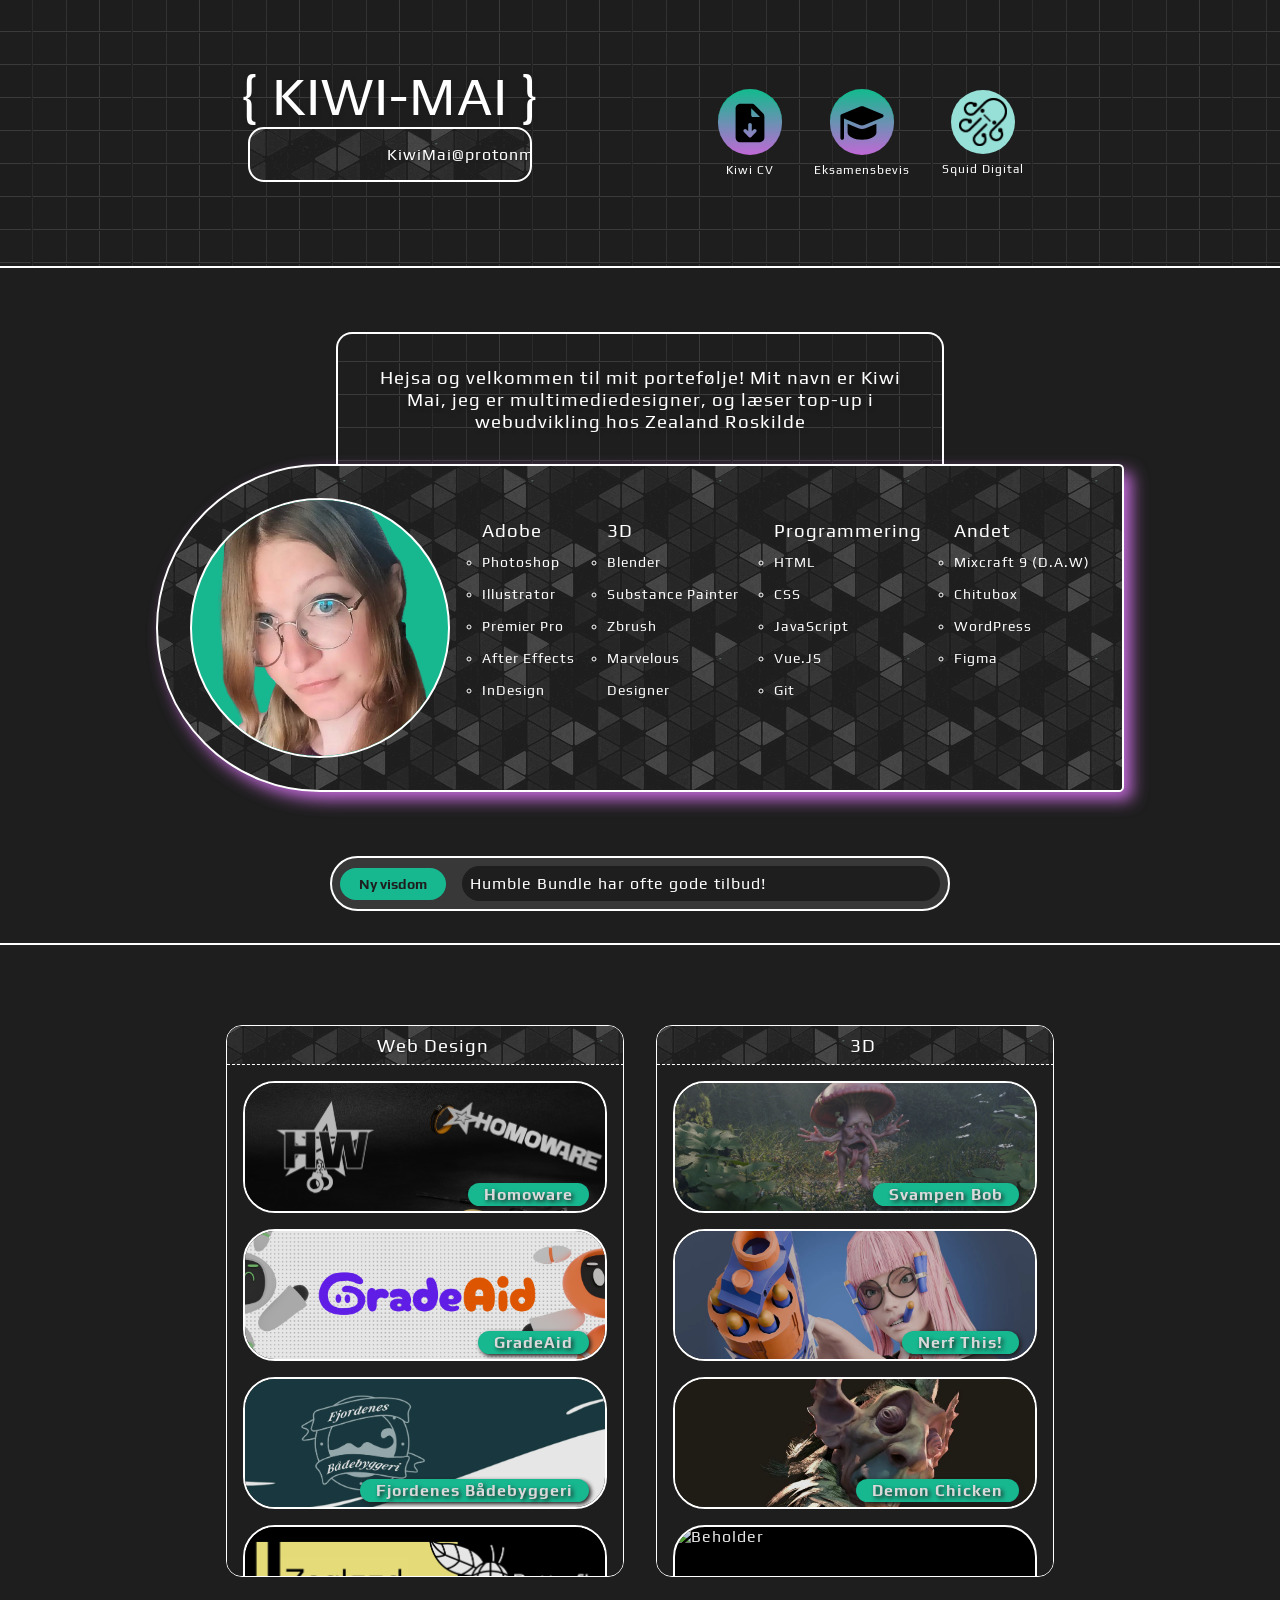
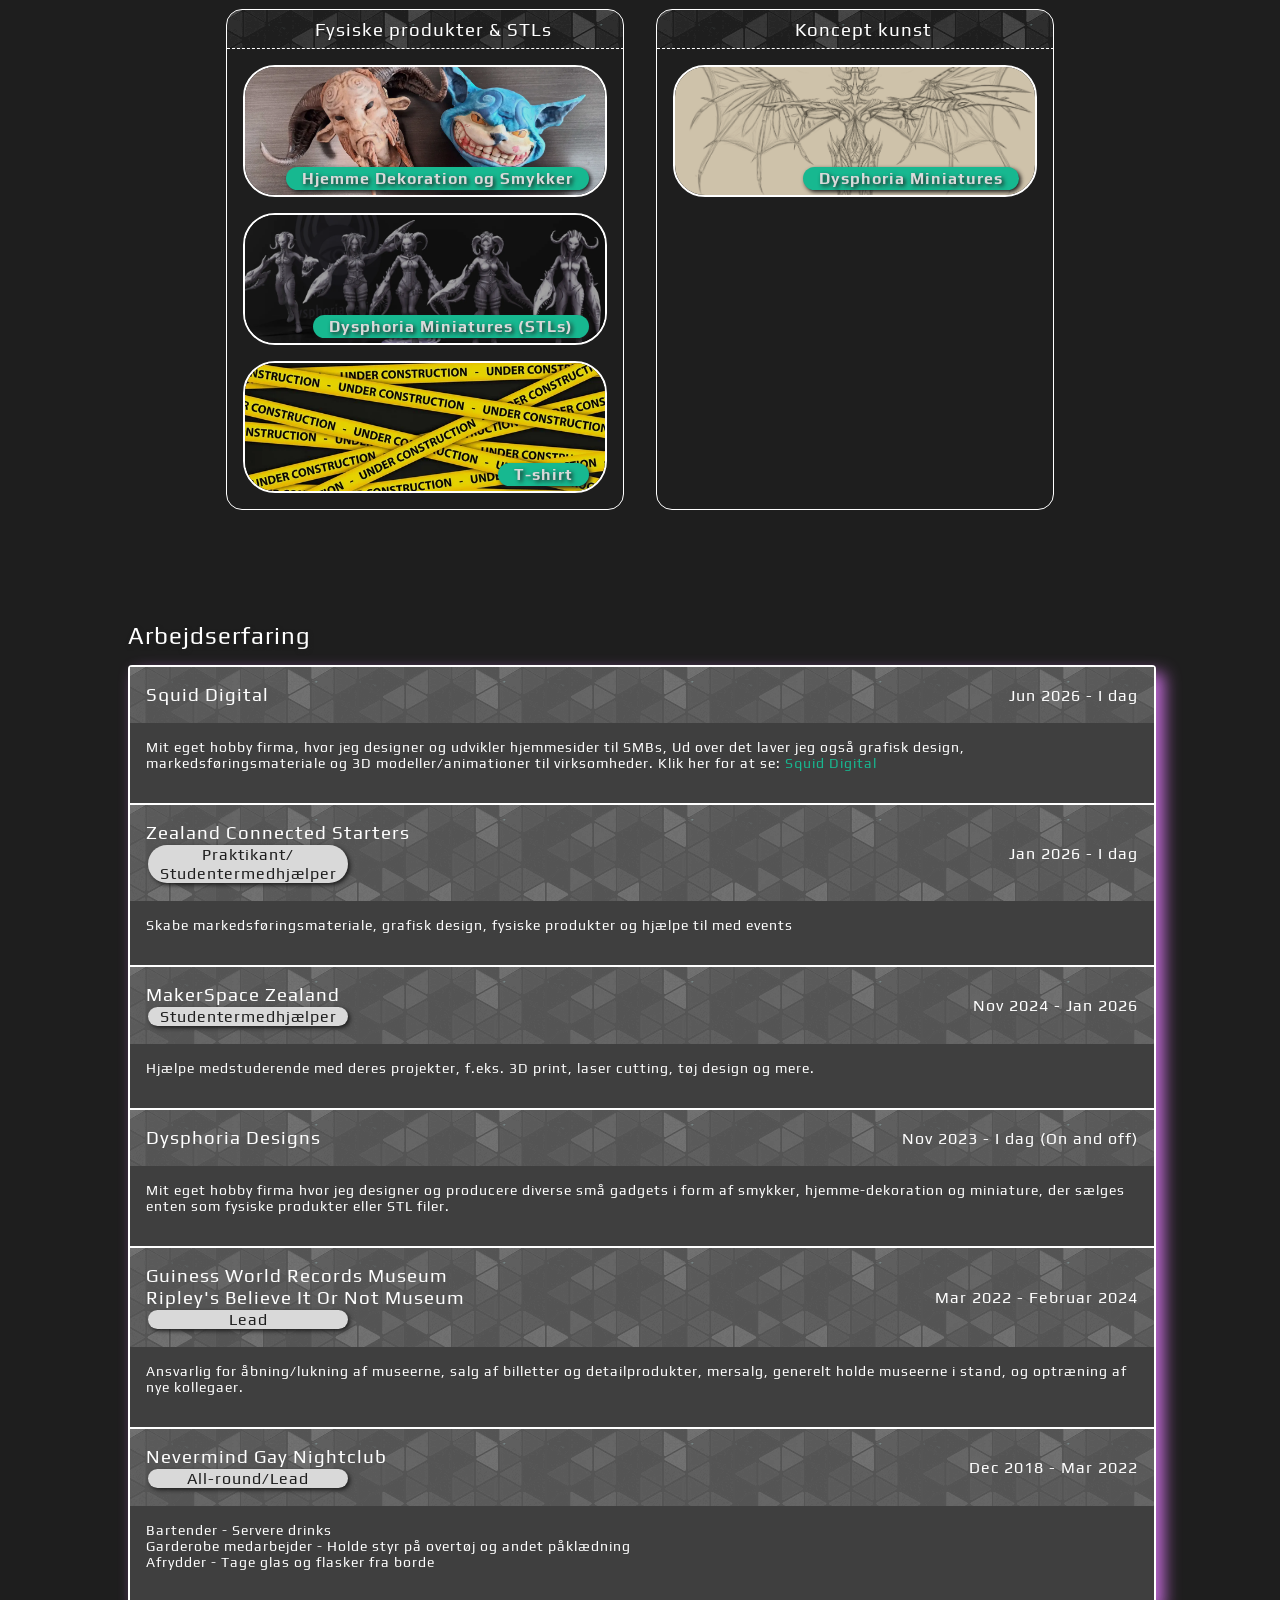
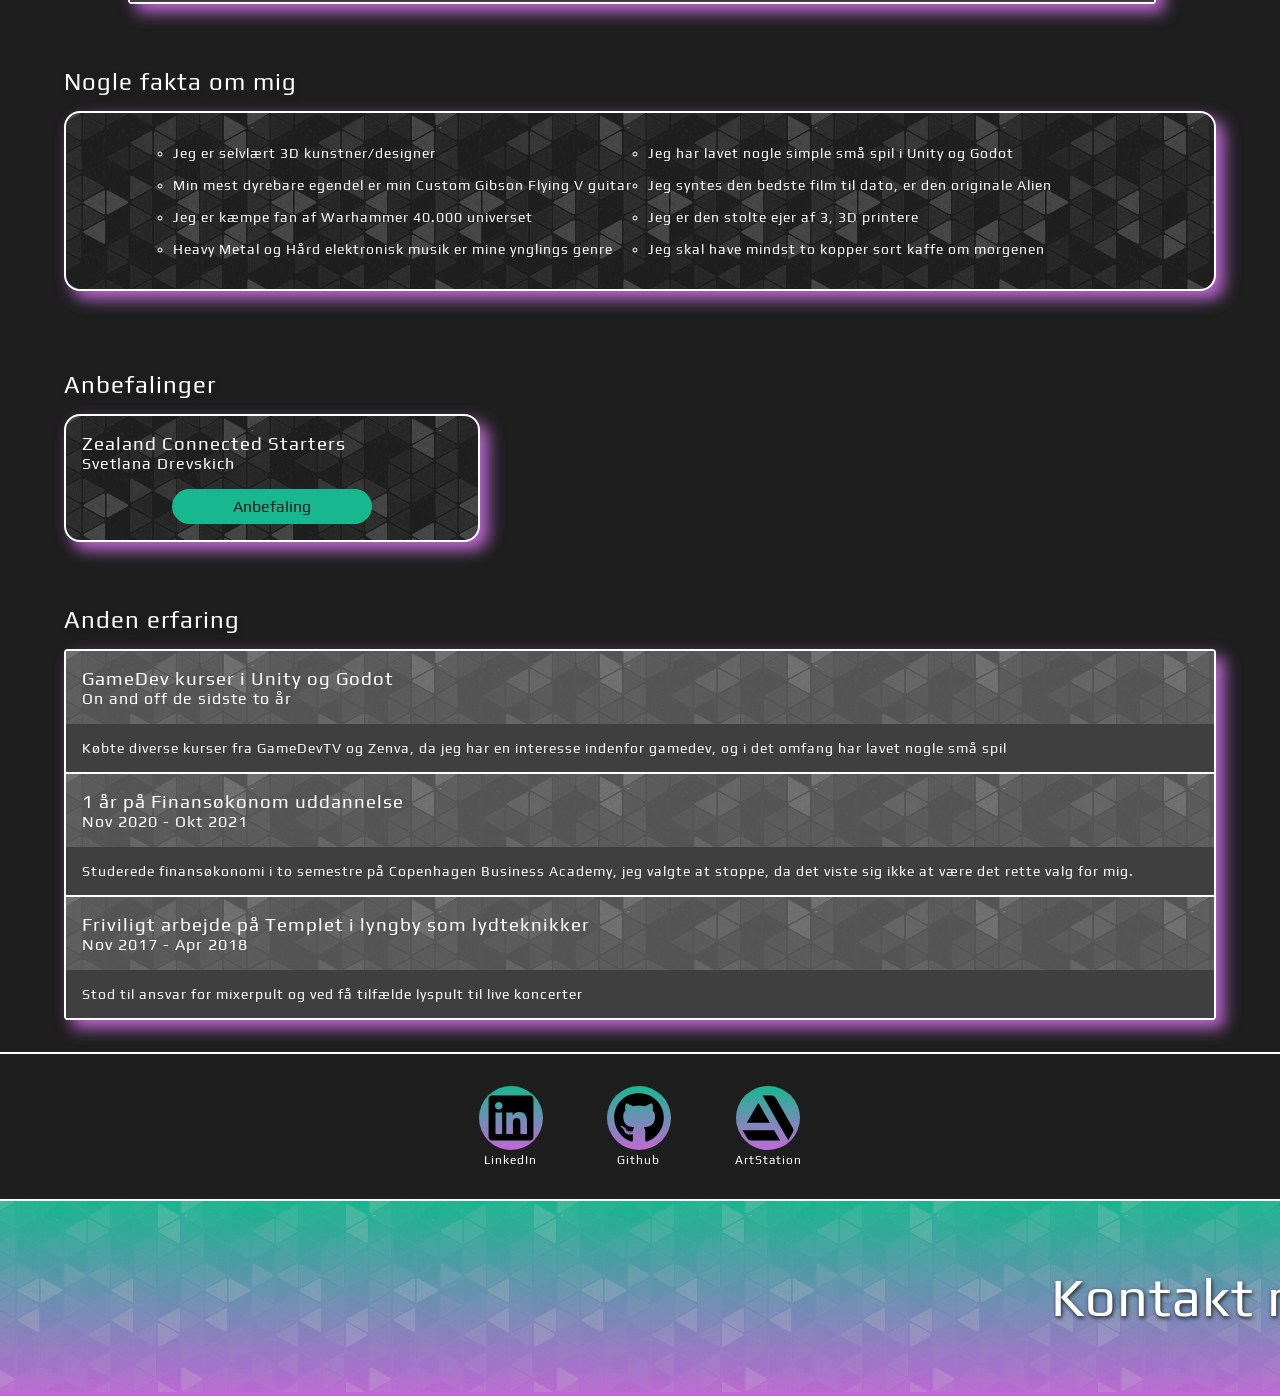
==== index.html @ 4a27d696 "Refactor code structure for improved readability and maintainability" ====
<!doctype html>
<html lang="en">
<head>
    <meta charset="UTF-8">
    <meta name="viewport"
          content="width=device-width, user-scalable=yes, initial-scale=1.0, maximum-scale=10.0, minimum-scale=1.0">
    <meta http-equiv="X-UA-Compatible" content="ie=edge">

    <link rel="stylesheet" href="CSS/style.css">
    <link rel="stylesheet" href="CSS/mediaquery.css">
    <link rel="stylesheet" href="CSS/portfolioPiecesCSS.css">

    <link rel="preconnect" href="https://fonts.googleapis.com">
    <link rel="preconnect" href="https://fonts.gstatic.com" crossorigin>
    <link href="https://fonts.googleapis.com/css2?family=Comfortaa:wght@300..700&family=Iceland&family=Maven+Pro:wght@400..900&family=Orbitron:wght@400..900&family=Play:wght@400;700&family=Turret+Road:wght@200;300;400;500;700;800&display=swap" rel="stylesheet">
    <link rel="icon" type="image/png" href="img\kiwi.png">
    
    <script defer type="module" src="./JS/app.js"></script>
    
    <script defer src="./JS/data/portfolioData.js"></script>
    <script defer src="./JS/data/otherExperienceData.js"></script>
    <script defer src="./JS/data/workExperienceData.js"></script>

    <script defer src="JS/portfolioPieces.js"></script>
    <script defer src="JS/workExperiencePieces.js"></script>
    <script defer src="JS/otherExperiencePieces.js"></script>
    <script defer src="JS\wisdom.js"></script>
    
    <title>Kiwi Portfolio</title> 
</head>



<body>

<!-- portfolio container -->
<div class="portfolio-container">
    <header class="header">
        <div class="title-and-contact">
            <h1 class="header-name">{ KIWI-MAI }</h1>
            <div >
                <a class="contact-info" href="mailto:KiwiMai@protonmail.com"><marquee class="marquee-info"  direction="left" height="100%" scrollamount="4">
                    KiwiMai@protonmail.com &emsp;&emsp;&emsp; +45 22 97 84 84
                </marquee>
                    <div class="contact-tooltip">
                        <span>KiwiMai@protonmail.com</span>
                        <span>+45 22 97 84 84</span>
                    </div></a>
            </div>
        </div>
        <div class="portfolio-downloads">
            <div class="download-wrapper">
                <a  class="downloads" href="./PDFs/Kiwi CV pdf.pdf" download>
                    <img src="./img/file-arrow-down-solid-full.svg" alt="pil icon"></a>
            <p>Kiwi CV</p>
            </div>

            <div class="download-wrapper">
                <a  class="downloads" href="./PDFs/Eksamensbevis Multimediedesigner Kiwi.pdf" download>
                    <img src="./img/graduation-cap-solid-full.svg" alt="Graduation cap icon"></a>
                <p>Eksamensbevis</p>
            </div>

            <div class="download-wrapper">
                <a  class="downloads-squid" href="https://squiddigital.dk/" target="_blank">
                    <img src="./img/Mascot 1@4x.webp" alt="Squid Digital Logo"></a>
                <p>Squid Digital</p>
            </div>

        </div>
    </header>


    <!-- about me section -->
    <section class="about-me-container">

        <div class="about-me-wrapper">
            <div class="about-me-intro">
                <h3>Hejsa og velkommen til mit portefølje! Mit navn er Kiwi Mai, jeg er multimediedesigner, og læser top-up i webudvikling hos Zealand Roskilde</h3>
            </div>
        </div>

        <div class="about-me-skills">
            <div class="about-me-image-container image">
                <img class="about-me-image" src="img/Portrait 2.png" alt="Billede af mig, Kiwi Mai">
            </div>

            <div class="about-me-skill-example adobe">
                <h3>Adobe</h3>
                <ul>
                    <li>Photoshop</li>
                    <li>Illustrator</li>
                    <li>Premier Pro</li>
                    <li>After Effects</li>
                    <li>InDesign</li>
                </ul>
            </div>

            <div class="about-me-skill-example threeD">
                <h3>3D</h3>
                <ul>
                    <li>Blender</li>
                    <li>Substance Painter</li>
                    <li>Zbrush</li>
                    <li>Marvelous Designer</li>
                </ul>
            </div>

            <div class="about-me-skill-example programming">
                <h3>Programmering</h3>
                <ul>
                    <li>HTML</li>
                    <li>CSS</li>
                    <li>JavaScript</li>
                    <li>Vue.JS</li>
                    <li>Git</li>
                </ul>
            </div>

            <div class="about-me-skill-example other">
                <h3>Andet</h3>
                <ul>
                    <li>Mixcraft 9 (D.A.W)</li>
                    <li>Chitubox</li>
                    <li>WordPress</li>
                    <li>Figma</li>
                </ul>
            </div>
        </div>

    <section class="wisdom-generator-container">
        <button id="wisdom-button" onclick="wisdomGenerator()">Ny visdom</button>
        <span id="wisdom-span"></span>
    </section>

    </section>



    <div class="portfolio-piece-container">

        <div class="portfolio-wrapper">
            <div class="UI-webdev"> 
                <h3>Web Design</h3>
                <div class="portfolio-grid1">
                    <div class="portfolio-piece"></div>
                </div>
            </div>
        </div>

        <div class="portfolio-wrapper">
            <div class="threedee"> <h3>3D</h3>
                <div class="portfolio-grid2">
                    <div class="portfolio-piece"></div>
                </div>
            </div>
        </div>

        <div class="portfolio-wrapper">
            <div class="graphic-design"> <h3>Fysiske produkter & STLs</h3>
                <div class="portfolio-grid3">
                    <div class="portfolio-piece"></div>
                </div>
            </div>
        </div>

        <div class="portfolio-wrapper">
            <div class="concept-art"> <h3>Koncept kunst</h3>
                <div class="portfolio-grid4">
                    <div class="portfolio-piece"></div>
                </div>
            </div>
        </div>
    </div>
</div>

<!-- CV -->
<div class="cv-and-fact-background">
    <div class="cv-and-fact-container">
        <div class="cv-container">
            <div class="cv-wrapper">
                <h2>Arbejdserfaring</h2>
                <div class="cv-content work-experience"></div>
            </div>
        </div>

        <div class="fact-container">
            <div class="fact-wrapper">
                <h2>Nogle fakta om mig</h2>
                <div class="fact-list">
                    <ul class="fact-list-items">
                        <li>Jeg er selvlært 3D kunstner/designer</li>
                        <li>Jeg har lavet nogle simple små spil i Unity og Godot</li>
                        <li>Min mest dyrebare egendel er min Custom Gibson Flying V guitar</li>
                        <li>Jeg syntes den bedste film til dato, er den originale Alien</li>
                        <li>Jeg er kæmpe fan af Warhammer 40.000 universet</li>
                        <li>Jeg er den stolte ejer af 3, 3D printere</li>
                        <li>Heavy Metal og Hård elektronisk musik er mine ynglings genre</li>
                        <li>Jeg skal have mindst to kopper sort kaffe om morgenen</li>
                    </ul>
                </div>
            </div>

            <div class="recommendation-wrapper">
                <h2>Anbefalinger</h2>
                    <div class="recommendation">
                        <div class="recommendation-text">
                            <h3>Zealand Connected Starters</h3>
                            <p>Svetlana Drevskich</p>
                        </div>
                        <a href="PDFs/anbefaling Kiwi.pdf" download><button>Anbefaling</button></a>
                    </div>
            </div>
        </div>
    </div>
</div>

<!-- other experience -->
<section class="other-experience-container">
    <div class="other-experience-wrapper">
        <h2>Anden erfaring</h2>
            <div class="other-experience-content other-experience"></div>
    </div>

</section>

<!-- SoMe -->
<section class="SoMe-container">
    <div class="SoMe-links">
        <a href="https://www.linkedin.com/in/kiwi-mai-54b0b81bb/" target="_blank">
            <img src="img/linkedin-brands-solid-full.svg" alt="LinkedIn logo">
            <p>LinkedIn</p>
        </a>
    </div>
    <div  class="SoMe-links">
        <a href="https://github.com/XtremeKiwi" target="_blank">
            <img src="img/github-brands-solid-full.svg" alt="Github logo">
            <p>Github</p>
        </a>
    </div>
    <div  class="SoMe-links">
        <a href="https://www.artstation.com/xtremekiwi" target="_blank">
            <img src="img/artstation-brands-solid-full.svg" alt="ArtStation logo">
            <p>ArtStation</p>
        </a>
    </div>
</section>

<!-- footer -->
<footer class="footer">
    <marquee width="100%" direction="left" height="100%" scrollamount="8" class="marquee-footer">
        <div class="footer-text">
            <h1>Kontakt mig! &emsp;</h1>
            <h1>{ KIWI-MAI }&emsp;</h1>
                <section>
                    <h2>KiwiMai@protonmail.com </h2>
                    <h2>+45 22 97 84 84</h2>
                </section>
        </div>
    </marquee>
</footer>


</body>
</html>
---- CSS/style.css ----
:root {
    --dark-purple: #190E1C;
    --light-purple: #C069D6;
    --teal: #17B890;


    --white: #FFFFFF;
    --off-white: #D9D9D9;
    --light-grey: #555555;
    --grey: #3F3F3F;
    --dark-grey: #383838;
    --black-grey: #1E1E1E;
    --black: #000000;
}

body {
    background-color: var(--black-grey);
    letter-spacing: 1px;
}

* {
    color: #FFFFFF;
    font-family: "Play", "sans-serif";
    margin: 0;
    padding: 0;
    text-decoration: none;

    scrollbar-color: var(--teal) var(--black);
    scrollbar-width: auto;
}

@keyframes fadeIn {
  0% { opacity: 0; }
  100% { opacity: 1; }
}

h1 {
    font-size: 54px;
    font-weight: normal;
}

h3 {
    font-weight: normal;
}

/* first part of portfolio */
.portfolio-container {
    width: 100%;
    height: auto;
    background-color: var(--black-grey);
    margin: auto;
    overflow: hidden;
    background-image: url("../img/batthern.png");
    background-attachment: fixed;
}

.marquee-info {
    background-image: url("../img/gplay.png");
    background-color: var(--black-grey);
    padding: 1rem 0;
    border-style: solid;
    border-width: 2px;
    border-color: var(--white);
    color: var(--white);
    width: 280px;
    border-radius: 1rem;
    cursor: pointer;
    opacity: 100%;
    transition: 200ms;
    transform: scale(1);
}

.marquee-info:hover {
    background-color: var(--dark-grey);
    transition: 0.2s;
    transform: scale(105%);
    /*box-shadow: 0 0 12px 4px var(--light-purple);*/
}

.header {
    text-align: center;
    width: 1000px;
    margin: auto;
    height: auto;
    display: flex;
    cursor: default;
    justify-content: space-between;
    max-width: 1360px;
}

.header h1 {
    padding-top: 4rem;
    font-weight: normal;
    color: var(--white);
    text-shadow: 1px 2px 4px var(--black-grey);
}

.filler {
    width: 134.033px
}

.title-and-contact {
    display: block;
}

.contact-info {
    margin: auto;
    text-shadow: 1px 1px 2px var(--black-grey);
}

.contact-info:hover .contact-tooltip {
    visibility: visible;
    transition: 0.2s;
    opacity: 100;

}

.contact-tooltip:hover {
    background-color: var(--dark-grey);

}

.contact-tooltip {
    display: flex;
    flex-direction: column;
    margin: 0 auto 1rem auto;
    width: fit-content;
    left: 0;
    right: 0;
    padding: 8px;
    border-style: none solid solid solid;
    border-width: 2px;
    border-radius: 0 0 8px 8px;
    visibility: hidden;
    gap: 8px;
    background-color: var(--black-grey);
    opacity: 0;
}

.portfolio-downloads {
    display: flex;
    flex-direction: row;
    align-items: center;
    text-align: center;
    animation: fadeIn 1.5s;
}

.downloads {
    display: flex;
    text-align: center;
    justify-content: center;
    background: linear-gradient(var(--teal), var(--light-purple));
    border-radius: 1000px;
    border-top-style: solid;
    border-width: 2px;
    transition: 200ms;
    transform: scale(1);
    padding: 0.5rem;
    margin-bottom: 0.5rem;
}

.downloads img {
    width: 48px;
    height: 48px;
}

.downloads:hover {
    transform: scale(112%);
    transition: 0.2s;
    transition-timing-function: ease-out;
    box-shadow: 0 0 16px var(--light-purple);
}

.download-wrapper {
    display: flex;
    align-items: center;
    flex-direction: column;
    margin: auto;
    font-size: 12px;
    padding: 1rem;

}

.downloads-squid {
    display: flex;
    text-align: center;
    justify-content: center;
    background: #97E0D7;
    border-radius: 1000px;
    border-width: 2px;
    transition: 200ms;
    transform: scale(1);
    padding: 0.5rem;
    margin-bottom: 0.5rem;
}

.downloads-squid img {
    width: 48px;
    height: 48px;
}

.downloads-squid:hover {
    transform: scale(112%);
    transition: 0.2s;
    transition-timing-function: ease-out;
    box-shadow: 0 0 16px var(--light-purple);
}


.portfolio-piece-container {
    margin: 64px auto;
    display: grid;
    grid-template-areas:
        "area1 area2"
        "area3 area4";
    width: 100%;
    height: 100%;
    justify-content: center;
}

.portfolio-wrapper h3 {
    display: flex;
    text-shadow: 1px 1px 2px var(--black-grey);
    justify-content: center;
    width: 300px;
    margin: auto;
    padding: 2px;
}

.UI-webdev {
    grid-area: area1;
}

.threedee {
    grid-area: area2;
}

.graphic-design {
    grid-area: area3;
}

.concept-art {
    grid-area: area4;
}

.portfolio-piece {
    width: 360px;
    height: 128px;
    background-color: black;
    border-style: solid;
    border-width: 2px;
    border-radius: 2rem 2rem 2rem 2rem;
    border-color: var(--white);
    margin: 1rem;
    cursor: pointer;
    transition: 0.2s;
    overflow: hidden;

}

.portfolio-piece:hover {
    transform: scale(105%);
    transition-timing-function: ease-out;
    border-color: var(--black-grey);
    box-shadow: 0 0 12px 4px var(--light-purple);
    animation: shake 5s;
    animation-iteration-count: infinite;
    font-size: 1.1rem;
}

@keyframes shake {
    0% {
        transform: translate(1px, 1px) rotate(0deg);
    }

    10% {
        transform: translate(-1px, -2px) rotate(-1deg);
    }

    20% {
        transform: translate(-3px, 0px) rotate(1deg);
    }

    30% {
        transform: translate(3px, 2px) rotate(0deg);
    }

    40% {
        transform: translate(1px, -1px) rotate(1deg);
    }

    50% {
        transform: translate(-1px, 2px) rotate(-1deg);
    }

    60% {
        transform: translate(-3px, 1px) rotate(0deg);
    }

    70% {
        transform: translate(3px, 1px) rotate(-1deg);
    }

    80% {
        transform: translate(-1px, -1px) rotate(1deg);
    }

    90% {
        transform: translate(1px, 2px) rotate(0deg);
    }

    100% {
        transform: translate(1px, 1px) rotate(0deg);
    }
}

.portfolio-image {
    object-fit: cover;
    width: 100%;
    height: 100%;
    opacity: 90%;
    transition: 0.2s;
}

.portfolio-image:hover {
    opacity: 100%;
    transform: scale(110%);
}

.portfolio-wrapper {
    padding-top: 0;
    max-height: 550px;
    background-color: var(--black-grey);
    margin: 1rem;
    overflow-y: scroll;
    overflow-x: hidden;
    scrollbar-width: none;
    border-radius: 16px;
    border-style: solid;
    border-color: var(--white);
    border-width: 1px;
}
.portfolio-wrapper h3{
    padding: 0.5rem;
    background-image: url(../img/gplay.png);
    width: 100%;
    border-style: dashed;
    border-width: 0 0 1px 0;
}

.portfolio-piece p {
    position: relative;
    bottom: 2rem;
    text-shadow: 2px 2px 4px var(--black-grey);
    pointer-events: none;
    font-weight: bold;
    color: var(--off-white);
    padding: 2px 1rem;
    background-color: var(--teal);
    width: fit-content;
    border-radius: 32rem;
    box-shadow: 2px 2px 4px var(--black-grey);
    margin: 0 1rem;
    float: right;
}

/* about me */

.about-me-container {
    width: 100%;
    height: auto;
    background-color: var(--black-grey);
    border-color: var(--white);
    border-style: solid none solid none;
    border-width: 2px;
}

.about-me-wrapper {
    width: 100%;
    height: 100%;
    margin: auto;
}

.about-me-intro {
    width: 540px;
    height: auto;
    /*background-image: linear-gradient(var(--light-purple) 20%, var(--black-grey) 100%);*/
    margin: 4rem auto 0 auto;
    text-align: center;
    padding: 2rem;
    border-radius: 1rem 1rem 0 0;
    border-style: solid solid none solid;
    border-color: var(--white);
    border-width: 2px;
    text-shadow: 1px 2px 4px var(--black-grey);
    background-image: url("../img/batthern.png");
    background-color: var(--black-grey);
    background-attachment: fixed;
}

.about-me-skills {
    margin: 0 auto 4rem auto;
    width: 900px;
    height: auto;
    background-color: var(--black-grey);
    background-image: url("../img/gplay.png");
    box-shadow: 8px 8px 16px var(--light-purple);
    border-radius: 32rem 1rem 1rem 32rem;
    border-style: solid;
    border-width: 2px;
    border-color: var(--white);
    display: grid;
    grid-template-areas:
        "image adobe threeD programming other";
    gap: 2rem;
    padding: 2rem 2rem;
    justify-content: center;
}

.about-me-image-container {
    align-items: center;
    display: flex;
}

.about-me-image {
    height: 256px;
    width: 256px;
    object-fit: cover;
    border-radius: 32rem;
    border-style: solid;
    border-width: 2px;
    grid-area: image;
    justify-content: center;
    background-color: var(--teal);
    animation: fadeIn 1.5s;
}

.image {
    grid-area: image;
}

.adobe {
    grid-area: adobe;
}

.threeD {
    grid-area: threeD;
}

.programming {
    grid-area: programming;
}

.other {
    grid-area: other;
}

.about-me-skill-example {
    line-height: 2rem;
    width: 100%;
}

.about-me-skill-example h3 {
    padding-top: 1rem
}

.about-me-skill-example ul {
    list-style: circle;
    font-size: 14px;
}

.wisdom-generator-container {
    margin: 0 auto 2rem auto;
    display: flex;
    width: 600px;
    padding: 0.5rem;
    border-radius: 32px;
    border-style: solid;
    border-width: 2px;
    background-color: var(--dark-grey);
    align-items: center;
    overflow: hidden;
}

.wisdom-generator-container button {
    background-color: var(--teal);
    border-style: none;
    border-radius: 32rem;
    padding: 0.5rem 1rem;
    cursor: pointer;
    color: var(--black-grey);
    width: 8rem;
    transition: 0.2s;
    font-size: 14px;
    font-weight: bold;
}

.wisdom-generator-container button:hover {
    background-color: var(--light-purple);
    transition: 0.2s;
    box-shadow: 0 0 16px var(--light-purple);
    color: var(--white);
    font-weight: bold;
}
.wisdom-generator-container span{
    margin: 0 0 0 1rem;
    padding: 0.5rem;
    background-color: var(--black-grey);
    width: 100%;
    border-radius: 32px;
    overflow: hidden;
    overflow-x: auto;
}

/* cv and facts*/

.cv-container {
    width: 80%;
    height: 100%;
    margin: auto;
    grid-area: cv;
}

.cv-wrapper {
    margin: auto;
    padding: 2rem 0;
    height: auto;
}

.cv-wrapper h2 {
    padding-bottom: 1rem;
    color: var(--white)
}

.cv-content {
    width: 720px;
    height: auto;
    background-color: var(--black-grey);
    margin: 0 auto 2rem auto;
    border-width: 2px;
    border-radius: 4px;
    border-style: solid solid none solid;
    border-color: var(--white);
    box-shadow: 8px 8px 16px var(--light-purple);
}

.cv-section {
    width: 100%;
    height: auto;
    background-color: var(--grey);
}

.cv-section-title-role-date {
    display: flex;
    justify-content: space-between;
    background-color: var(--light-grey);
    align-items: center;
    background-image: url("../img/gplay.png");
}

.cv-section-title-role {
    padding: 1rem;
}

.cv-section-title-role p {
    color: var(--black-grey);
    background-color: var(--off-white);
    width: 200px;
    border-radius: 32rem;
    text-align: center;
    margin: 2px;
    box-shadow: 2px 2px 4px var(--black-grey);
}

.cv-section-date {
    justify-content: space-between;
    display: flex;
    padding: 1rem;
}

.cv-role {
    display: block;
}

.cv-section-text {
    padding: 1rem 1rem 2rem 1rem;
    border-bottom-style: solid;
    border-width: 2px;
    border-color: var(--white);
    font-size: 14px;
}

.cv-and-fact-container {
    display: grid;
    grid-template-areas:
        "cv fact";
    width: 1366px;
    margin: auto;
}

.cv-and-fact-background {
    width: 100%;
    margin: auto;
    /*background-image: url("../img/batthern.png");*/
    background-attachment: fixed;
}

/* facts */
.fact-container {
    width: 100%;
    height: auto;
    grid-area: fact;

}

.fact-wrapper {
    width: 400px;
    padding: 2rem 0 0 0;
}

.fact-wrapper h2 {
    padding-bottom: 1rem;
    color: var(--white)
}

.fact-list {
    height: auto;
    padding: 2rem 2rem;
    margin: 0 auto 3rem 0;
    border-style: solid;
    border-color: var(--white);
    border-width: 2px;
    border-radius: 1rem;
    background-color: var(--black-grey);
    background-image: url("../img/gplay.png");
    box-shadow: 8px 8px 16px var(--light-purple);
}

.fact-list-items {
    line-height: 1rem;
    display: grid;
    /*grid-template-columns: 1fr 1fr;*/
    gap: 1rem;
    list-style: circle;
    font-size: 14px;
}

.recommendation-wrapper {
    width: 400px;
    padding: 2rem 0 0 0;
}

.recommendation {
    height: auto;
    padding: 1rem 1rem;
    margin: 1rem auto 3rem 0;
    border-style: solid;
    border-color: var(--white);
    border-width: 2px;
    border-radius: 1rem;
    background-color: var(--black-grey);
    background-image: url("../img/gplay.png");
    box-shadow: 8px 8px 16px var(--light-purple);
    display: flex;
    flex-direction: column;
}

.recommendation a {
    display: flex;
    flex-direction: column;
}

.recommendation button {
    background-color: var(--teal);
    border-style: none;
    border-radius: 32rem;
    padding: 0.5rem 1rem;
    cursor: pointer;
    ;
    color: var(--black-grey);
    width: 200px;
    margin: 1rem auto 0 auto;
    transition: 0.2s;
    font-size: 1rem;
}

.recommendation button:hover {
    background-color: var(--light-purple);
    transition: 0.2s;
    box-shadow: 0 0 16px var(--light-purple);
    color: var(--white);
}

/* other experience */
.other-experience-container {
    width: 100%;
    height: auto;

}

.other-experience-wrapper {
    width: 720px;
    margin: 0 auto 4rem auto;
}

.other-experience-wrapper h2 {
    margin-bottom: 1rem;
}

.other-experience-content {
    background-color: var(--grey);
    margin: 0 auto 2rem auto;
    border-width: 2px;
    border-radius: 4px;
    border-style: solid solid none solid;
    border-color: var(--white);
    box-shadow: 8px 8px 16px var(--light-purple);

}

.other-experience-text {
    padding: 1rem;
    background-image: url("../img/gplay.png");
    background-color: var(--light-grey);

}

.other-experience-description {
    padding: 1rem;
    border-bottom-style: solid;
    border-width: 2px;
    font-size: 14px;
}

/* SoMe */
.SoMe-container {
    display: flex;
    text-align: center;
    justify-content: center;
    padding: 2rem 2rem;
    gap: 4rem;
    border-top-style: solid;
    border-width: 2px;
    border-color: var(--white);
    background-color: var(--black-grey);
    font-size: 12px;
}

.SoMe-container img {
    width: 64px;
    background: linear-gradient(var(--teal), var(--light-purple));
    border-radius: 32px;
}

.SoMe-links:hover img {
    transform: scale(112%);
    transition: 0.2s;
    transition-timing-function: ease-out;
    box-shadow: 0 0 16px var(--light-purple);
}

.SoMe-links img {
    transform: scale(1);
    transition: 0.2s;
}

/* footer */
.marquee-footer {
    background-image: url("../img/gplay.png");
}

.footer {
    border-top-style: solid;
    border-width: 2px;
    border-color: var(--white);
    background-image: linear-gradient(var(--teal), var(--light-purple));

}

.footer-text {
    display: flex;
    justify-content: space-evenly;
    padding: 4rem 0;
}

footer h1,
h2 {
    font-weight: normal;
    color: var(--white);
    text-shadow: 1px 2px 4px var(--black-grey);
}
---- CSS/mediaquery.css ----
@media screen and (min-width: 1366px) {
    /* portfolio piece top */
    .portfolio-piece{
        width: 480px;
    }

}
/* about me */

/* cv and fact */

@media screen and (max-width: 1366px) {

    .header{
        width: 800px;
    }
    /* cv and fact */
    .cv-content{
        width: 100%;
        margin-bottom: 0;
    }
    .cv-and-fact-container{
        grid-template-areas:
        "cv"
        "fact";
        width: auto;
    }
    .fact-wrapper{
        width: 90%;
        margin: auto;
    }
    .recommendation-wrapper{
        width: 90%;
        margin: auto;
    }
    .fact-list{
        display: flex;
        justify-content: center;
    }
    .fact-list-items{
        grid-template-columns: 1fr 1fr;
    }
    .recommendation{
        width: 380px;
        margin: 1rem 0 4rem 0;

    }
    .other-experience-wrapper{
        width: 90%;
        margin: auto
    }
}

@media screen and (max-width: 980px ){
    /* cv download link */
    .header{
        display: block;
        width: 100%;
    }
    .header-name{
        font-size: 40px;
        padding-bottom: 0.5rem;
    }
    .downloads{
        justify-content: space-evenly;
    }
    .portfolio-downloads{
        width: 400px;
        margin: auto;
    }

    /* portfolio piece top */
    .portfolio-piece{
    width: 360px;
}
    .portfolio-piece-container{
        grid-template-areas: none;
    }

    /* about me */
    .about-me-intro{
        width: 60%;
        padding: 2rem;
        font-size: 0.8rem;
    }
    .about-me-skills{
        width: 70%;
        border-radius: 1rem;
        grid-template-areas:
            "image image"
            "adobe threeD"
            "programming other";
        gap: 0 10%;
        justify-content: center;
    }
    .about-me-image{
        margin-bottom: 1rem;
    }
    .about-me-skill-example{
        font-size: 0.8rem;
        width: 100%
    }
    .about-me-image-container{
        justify-content: center;
    }

    .wisdom-generator-container{
        width: 60%;
        flex-direction: column;
        padding: 0.5rem 1rem 0.5rem 1rem;
    }
    .wisdom-generator-container span{
        margin: 0.5rem 2rem 0 2rem;
    }


    /* cv and facts */
    .fact-container{
        width: 100%
    }
    .fact-list-items{
        grid-template-columns: 1fr 1fr;
        font-size: 0.8rem;
    }
    .fact-wrapper{
        width: 90%;
    }
    .recommendation-wrapper{
        width: 90%;
        margin: auto;
    }
    .recommendation{
        width: 100%;
        margin: 1rem auto 4rem auto;
        padding: 0;
        flex-direction: row;
        justify-content: space-between;
        align-items: center;
    }
    .recommendation-text{
        padding: 1rem;
    }
    .recommendation button{
        margin: 1rem;
        width: 100px;
    }
    /* cv and facts */
    .cv-and-fact-container{
        display: flex;
        flex-direction: column;
    }

    /* cv*/
    .cv-content{
        width: 100%;
    }
    .cv-wrapper{
        width:100%;
    }
    .cv-section-title-role-date{
        display: block;
        align-content: center;
    }
    .cv-section-date{
        padding: 0 1rem 1rem 1rem;
    }
}



@media screen and (max-width: 380px){

    .header{
        width: 100%;
    }
    .marquee-info{
        width: 60%
    }
    .contact-tooltip{
        font-size: 12px;
    }

    .wisdom-generator-container{
        display: none;
    }

    .portfolio-downloads{
        font-size: 12px;
        padding: 0;
        width: 100%;
        margin-top: 2rem;
        flex-direction: column;
    }
    .contact-tooltip{
        display: none;
    }
    /* portfolio piece top */
    .portfolio-piece{
        width: 240px;
        font-size: 0.8rem;
        margin:  1rem auto;
    }
    .portfolio-piece p{
        font-size: 0.8rem;
        width: 100%;
        margin: 0;
        text-align: center;
        padding: 0;
    }

    /* about me */
    .about-me-image{
        width: 200px;
        height: 200px;
    }
    .recommendation{
        flex-direction: column;
        width: 100%;
    }
    .recommendation-text{
        padding: 1rem 1rem 0 1rem;
    }

    /* CV */
    .cv-section-title-date{
        display: block;
    }

    /*  SoME links */
    .SoMe-container{
        gap: 10%;
    }
}
---- CSS/portfolioPiecesCSS.css ----
:root{
    --dark-purple: #190E1C;
    --light-purple: #C069D6;
    --teal: #17B890;


    --white: #FFFFFF;
    --off-white: #D9D9D9;
    --light-grey: #555555;
    --grey: #3F3F3F;
    --dark-grey: #383838;
    --black-grey: #1E1E1E;
}


body{
    background-color: var(--black-grey);
    letter-spacing: 1px;
    background-image:url("../img/batthern.png");
    background-attachment: fixed;
}
*{
    color: #FFFFFF;
    font-family: "Play", "Roboto";
    margin: 0;
    padding: 0;
    text-decoration: none;

}
h1{
    font-size: 54px;
    font-weight: normal;
}
a{
    color: var(--teal)
}
header{
    display: grid;
    grid-template-areas: "back-button header-title .";
    justify-content: space-evenly;
    align-items: center;
    margin: 4rem;
}
#header-title{
    padding: 0 4rem;
    grid-area: header-title;
    width: 100%;
    cursor: default;
}
#back-button{
    grid-area: back-button;
    text-align: center;
    width: 100px;
}
#return-button{
    background-color: transparent;
    border-style: hidden;
    font-size: 4rem;
    cursor: pointer;
}
#gap-fill{
    width: 100px;
}

.intro-text{
    text-align: center;
    margin: auto;
    width: 70%;
    line-height: 2rem;
}
.intro-text h2{
    padding-bottom: 1rem;
}
.intro-text p{
    text-align: start;
}

.descriptive-text{
    text-align: left;
    margin: 2rem auto;
    width: 70%;
    line-height: 2rem;
}


/* image box */
.image-container{
    background-color: var(--black-grey);
    background-image: url("img/gplay.png");
    border-style: solid;
    border-width: 2px;
    border-color: var(--white);
    border-radius: 1rem;
    width: 70%;
    height: auto;
    margin: 2rem auto;
    overflow: hidden;
    padding: 2% 0;
    justify-content: center;
    align-items: center;
}
.image-container img{
    width: 100%;
    height: 100%;
    object-fit: cover;
    border-color: var(--white);
    border-style: dashed;
    border-width: 2px 0;
}
.image-container-tall{
    /*width: 40%;*/
}
.image-container video{
    object-fit: cover;
    border-color: var(--white);
    border-style: dashed;
    border-width: 2px 0;
    width: 100%;
    height: 100%
}

/* footer */
.marquee-footer{
    background-image:url("../img/gplay.png");
}

.footer{
    border-top-style: solid;
    border-width: 2px;
    border-color: var(--white);
    background-image: linear-gradient(var(--teal), var(--light-purple));

}
.footer-text{
    display: flex;
    justify-content: space-evenly;
    padding: 4rem 0;
}
footer h1, h2{
    font-weight: normal;
    color: var(--white);
    text-shadow: 1px 2px 4px var(--black-grey);
}

@media screen and (max-width: 980px){
    #header-portfolio{
        display: flex;
        flex-direction: column;
        text-align: center;
    }
}
@media screen and (min-width: 980px){
    .image-container-tall{
        width: 40%;
    }
}
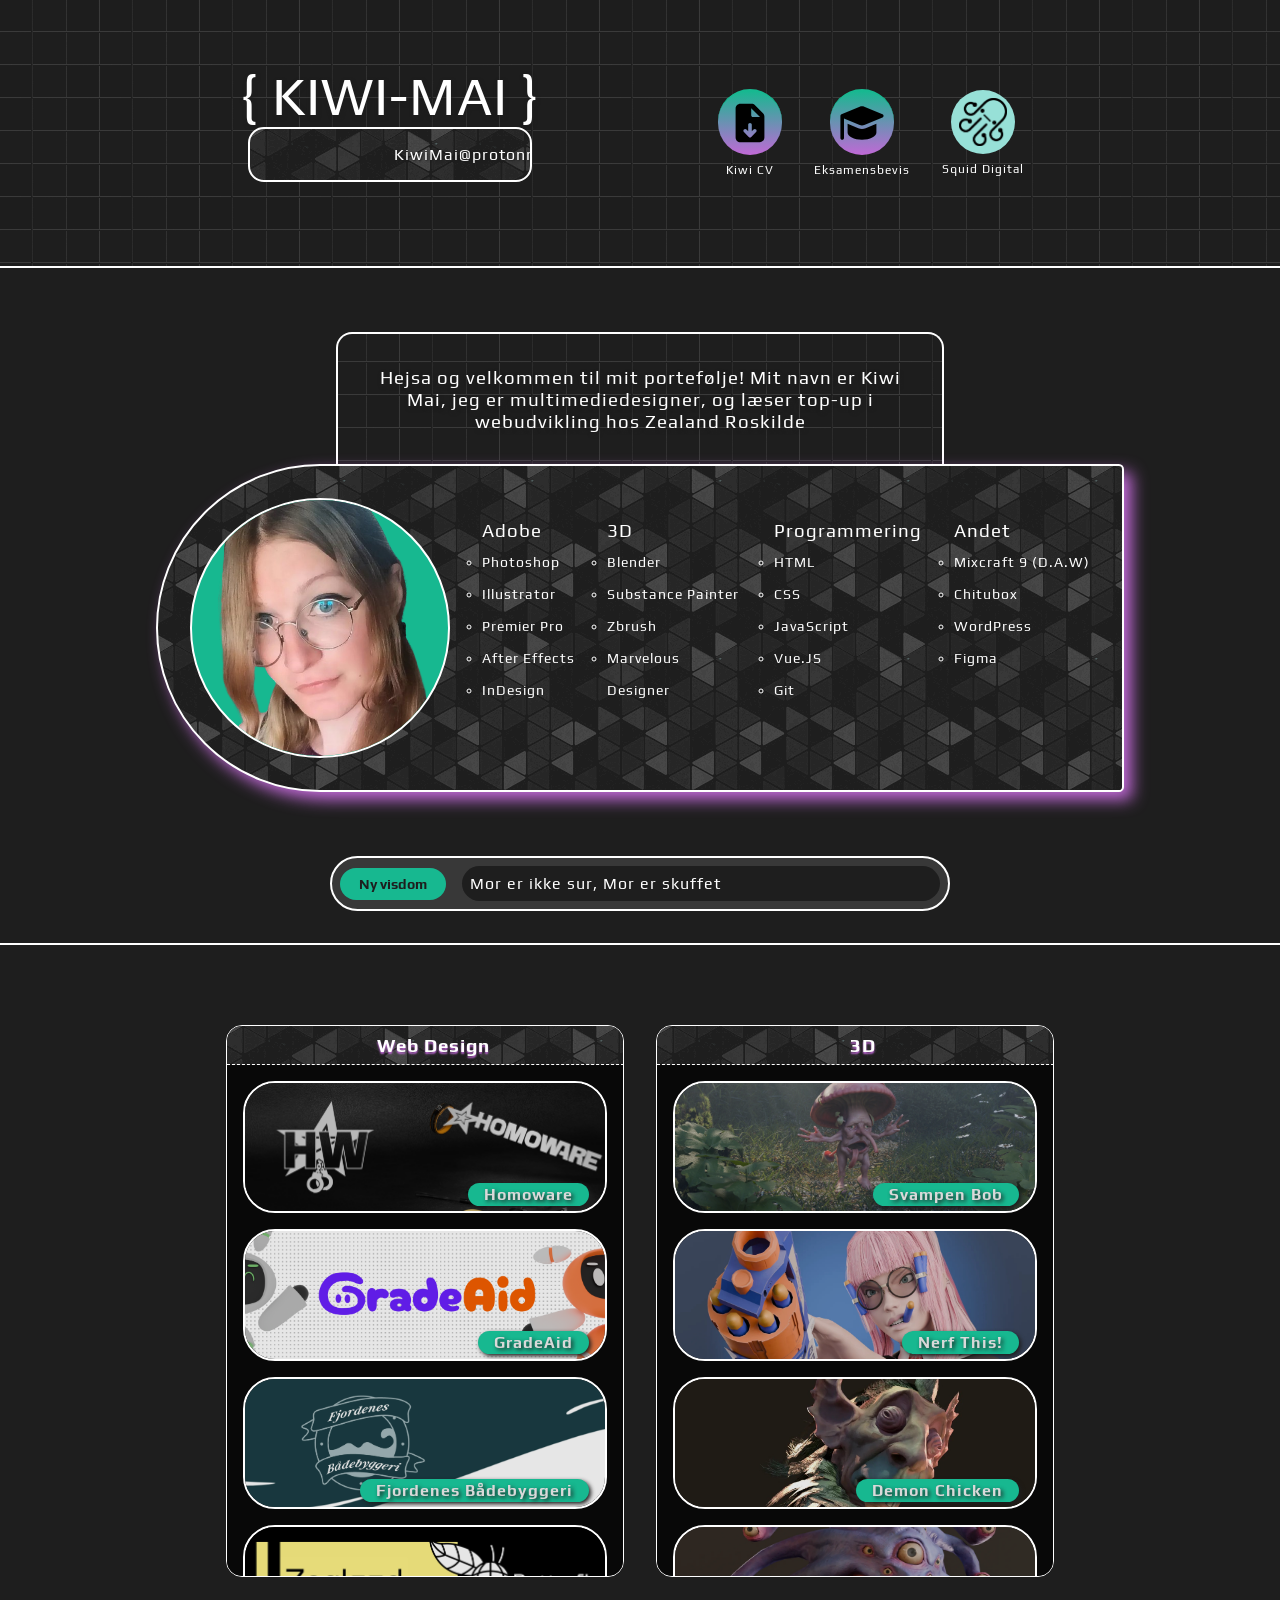
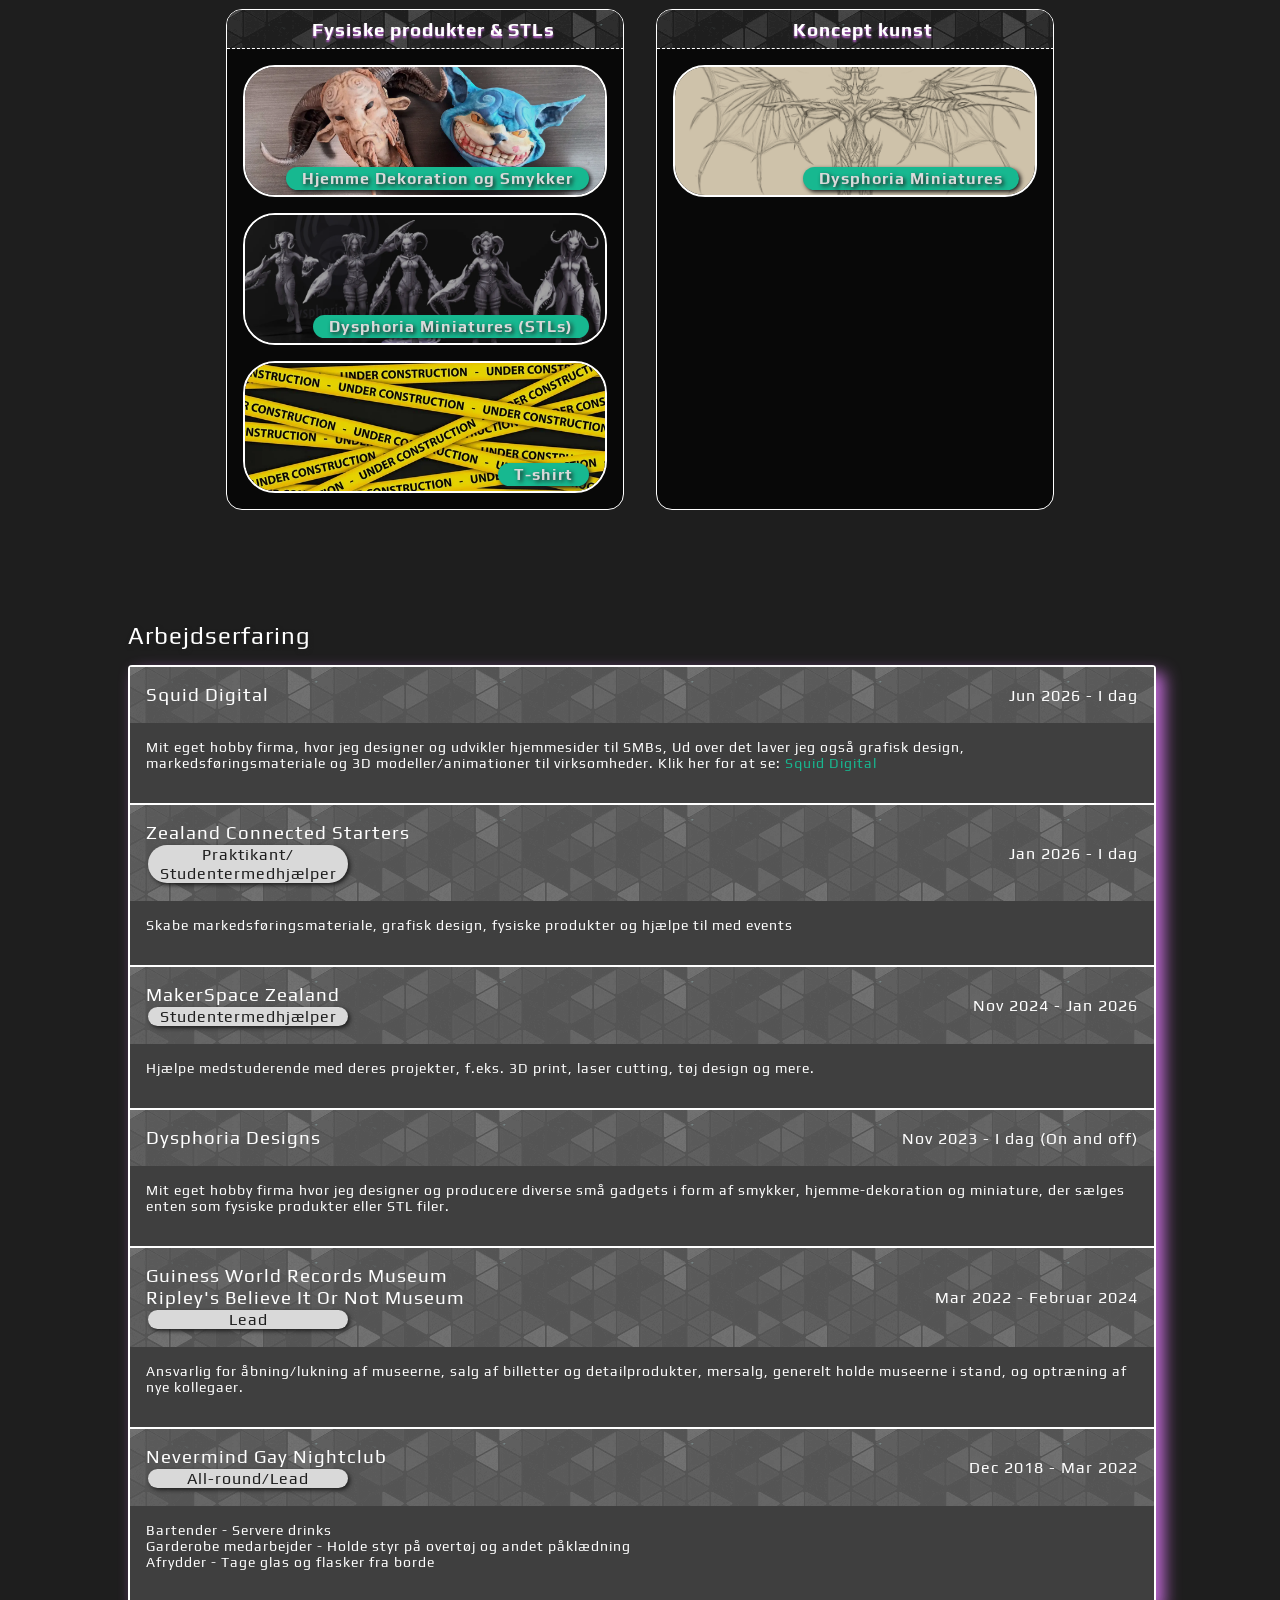
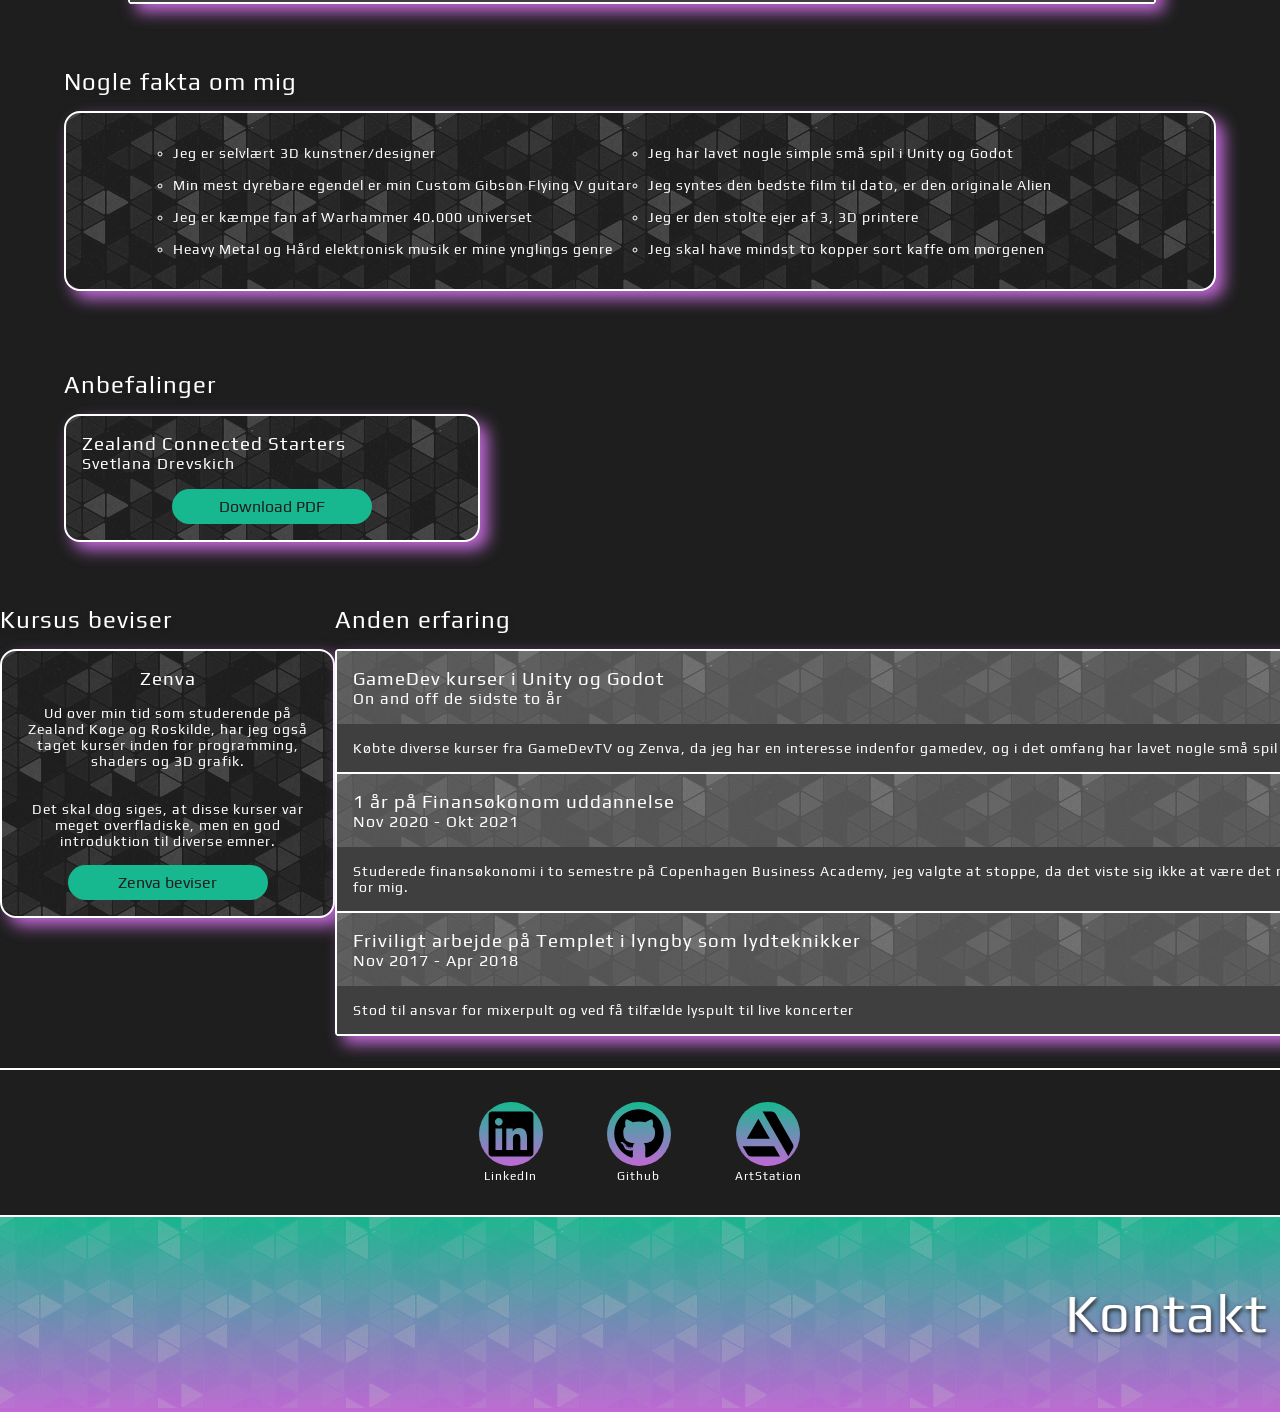
==== commit 1c99bd7e: "Refactor CSS styles for improved design consistency; update portfolio image paths and enhance wisdom" ====
--- a/index.html
+++ b/index.html
@@ -1,9 +1,10 @@
 <!doctype html>
 <html lang="en">
+
 <head>
     <meta charset="UTF-8">
     <meta name="viewport"
-          content="width=device-width, user-scalable=yes, initial-scale=1.0, maximum-scale=10.0, minimum-scale=1.0">
+        content="width=device-width, user-scalable=yes, initial-scale=1.0, maximum-scale=10.0, minimum-scale=1.0">
     <meta http-equiv="X-UA-Compatible" content="ie=edge">
 
     <link rel="stylesheet" href="CSS/style.css">
@@ -12,11 +13,13 @@
 
     <link rel="preconnect" href="https://fonts.googleapis.com">
     <link rel="preconnect" href="https://fonts.gstatic.com" crossorigin>
-    <link href="https://fonts.googleapis.com/css2?family=Comfortaa:wght@300..700&family=Iceland&family=Maven+Pro:wght@400..900&family=Orbitron:wght@400..900&family=Play:wght@400;700&family=Turret+Road:wght@200;300;400;500;700;800&display=swap" rel="stylesheet">
+    <link
+        href="https://fonts.googleapis.com/css2?family=Comfortaa:wght@300..700&family=Iceland&family=Maven+Pro:wght@400..900&family=Orbitron:wght@400..900&family=Play:wght@400;700&family=Turret+Road:wght@200;300;400;500;700;800&display=swap"
+        rel="stylesheet">
     <link rel="icon" type="image/png" href="img\kiwi.png">
-    
+
     <script defer type="module" src="./JS/app.js"></script>
-    
+
     <script defer src="./JS/data/portfolioData.js"></script>
     <script defer src="./JS/data/otherExperienceData.js"></script>
     <script defer src="./JS/data/workExperienceData.js"></script>
@@ -25,241 +28,263 @@
     <script defer src="JS/workExperiencePieces.js"></script>
     <script defer src="JS/otherExperiencePieces.js"></script>
     <script defer src="JS\wisdom.js"></script>
-    
-    <title>Kiwi Portfolio</title> 
+
+    <title>Kiwi Portfolio</title>
 </head>
 
 
 
 <body>
 
-<!-- portfolio container -->
-<div class="portfolio-container">
-    <header class="header">
-        <div class="title-and-contact">
-            <h1 class="header-name">{ KIWI-MAI }</h1>
-            <div >
-                <a class="contact-info" href="mailto:KiwiMai@protonmail.com"><marquee class="marquee-info"  direction="left" height="100%" scrollamount="4">
-                    KiwiMai@protonmail.com &emsp;&emsp;&emsp; +45 22 97 84 84
-                </marquee>
-                    <div class="contact-tooltip">
-                        <span>KiwiMai@protonmail.com</span>
-                        <span>+45 22 97 84 84</span>
-                    </div></a>
-            </div>
-        </div>
-        <div class="portfolio-downloads">
-            <div class="download-wrapper">
-                <a  class="downloads" href="./PDFs/Kiwi CV pdf.pdf" download>
-                    <img src="./img/file-arrow-down-solid-full.svg" alt="pil icon"></a>
-            <p>Kiwi CV</p>
-            </div>
-
-            <div class="download-wrapper">
-                <a  class="downloads" href="./PDFs/Eksamensbevis Multimediedesigner Kiwi.pdf" download>
-                    <img src="./img/graduation-cap-solid-full.svg" alt="Graduation cap icon"></a>
-                <p>Eksamensbevis</p>
-            </div>
-
-            <div class="download-wrapper">
-                <a  class="downloads-squid" href="https://squiddigital.dk/" target="_blank">
-                    <img src="./img/Mascot 1@4x.webp" alt="Squid Digital Logo"></a>
-                <p>Squid Digital</p>
-            </div>
-
-        </div>
-    </header>
-
-
-    <!-- about me section -->
-    <section class="about-me-container">
-
-        <div class="about-me-wrapper">
-            <div class="about-me-intro">
-                <h3>Hejsa og velkommen til mit portefølje! Mit navn er Kiwi Mai, jeg er multimediedesigner, og læser top-up i webudvikling hos Zealand Roskilde</h3>
-            </div>
-        </div>
-
-        <div class="about-me-skills">
-            <div class="about-me-image-container image">
-                <img class="about-me-image" src="img/Portrait 2.png" alt="Billede af mig, Kiwi Mai">
-            </div>
-
-            <div class="about-me-skill-example adobe">
-                <h3>Adobe</h3>
-                <ul>
-                    <li>Photoshop</li>
-                    <li>Illustrator</li>
-                    <li>Premier Pro</li>
-                    <li>After Effects</li>
-                    <li>InDesign</li>
-                </ul>
-            </div>
-
-            <div class="about-me-skill-example threeD">
-                <h3>3D</h3>
-                <ul>
-                    <li>Blender</li>
-                    <li>Substance Painter</li>
-                    <li>Zbrush</li>
-                    <li>Marvelous Designer</li>
-                </ul>
-            </div>
-
-            <div class="about-me-skill-example programming">
-                <h3>Programmering</h3>
-                <ul>
-                    <li>HTML</li>
-                    <li>CSS</li>
-                    <li>JavaScript</li>
-                    <li>Vue.JS</li>
-                    <li>Git</li>
-                </ul>
-            </div>
-
-            <div class="about-me-skill-example other">
-                <h3>Andet</h3>
-                <ul>
-                    <li>Mixcraft 9 (D.A.W)</li>
-                    <li>Chitubox</li>
-                    <li>WordPress</li>
-                    <li>Figma</li>
-                </ul>
-            </div>
-        </div>
-
-    <section class="wisdom-generator-container">
-        <button id="wisdom-button" onclick="wisdomGenerator()">Ny visdom</button>
-        <span id="wisdom-span"></span>
-    </section>
-
-    </section>
-
-
-
-    <div class="portfolio-piece-container">
-
-        <div class="portfolio-wrapper">
-            <div class="UI-webdev"> 
-                <h3>Web Design</h3>
-                <div class="portfolio-grid1">
-                    <div class="portfolio-piece"></div>
-                </div>
-            </div>
-        </div>
-
-        <div class="portfolio-wrapper">
-            <div class="threedee"> <h3>3D</h3>
-                <div class="portfolio-grid2">
-                    <div class="portfolio-piece"></div>
-                </div>
-            </div>
-        </div>
-
-        <div class="portfolio-wrapper">
-            <div class="graphic-design"> <h3>Fysiske produkter & STLs</h3>
-                <div class="portfolio-grid3">
-                    <div class="portfolio-piece"></div>
-                </div>
-            </div>
-        </div>
-
-        <div class="portfolio-wrapper">
-            <div class="concept-art"> <h3>Koncept kunst</h3>
-                <div class="portfolio-grid4">
-                    <div class="portfolio-piece"></div>
+    <!-- portfolio container -->
+    <div class="portfolio-container">
+        <header class="header">
+            <div class="title-and-contact">
+                <h1 class="header-name">{ KIWI-MAI }</h1>
+                <div>
+                    <a class="contact-info" href="mailto:KiwiMai@protonmail.com">
+                        <marquee class="marquee-info" direction="left" height="100%" scrollamount="4">
+                            KiwiMai@protonmail.com &emsp;&emsp;&emsp; +45 22 97 84 84
+                        </marquee>
+                        <div class="contact-tooltip">
+                            <span>KiwiMai@protonmail.com</span>
+                            <span>+45 22 97 84 84</span>
+                        </div>
+                    </a>
+                </div>
+            </div>
+            <div class="portfolio-downloads">
+                <div class="download-wrapper">
+                    <a class="downloads" href="./PDFs/Kiwi CV pdf.pdf" download>
+                        <img src="./img/file-arrow-down-solid-full.svg" alt="pil icon"></a>
+                    <p>Kiwi CV</p>
+                </div>
+
+                <div class="download-wrapper">
+                    <a class="downloads" href="./PDFs/Eksamensbevis Multimediedesigner Kiwi.pdf" download>
+                        <img src="./img/graduation-cap-solid-full.svg" alt="Graduation cap icon"></a>
+                    <p>Eksamensbevis</p>
+                </div>
+
+                <div class="download-wrapper">
+                    <a class="downloads-squid" href="https://squiddigital.dk/" target="_blank">
+                        <img src="./img/Mascot 1@4x.webp" alt="Squid Digital Logo"></a>
+                    <p>Squid Digital</p>
+                </div>
+
+            </div>
+        </header>
+
+
+        <!-- about me section -->
+        <section class="about-me-container">
+
+            <div class="about-me-wrapper">
+                <div class="about-me-intro">
+                    <h3>Hejsa og velkommen til mit portefølje! Mit navn er Kiwi Mai, jeg er multimediedesigner, og læser
+                        top-up i webudvikling hos Zealand Roskilde</h3>
+                </div>
+            </div>
+
+            <div class="about-me-skills">
+                <div class="about-me-image-container image">
+                    <img class="about-me-image" src="img/Portrait 2.png" alt="Billede af mig, Kiwi Mai">
+                </div>
+
+                <div class="about-me-skill-example adobe">
+                    <h3>Adobe</h3>
+                    <ul>
+                        <li>Photoshop</li>
+                        <li>Illustrator</li>
+                        <li>Premier Pro</li>
+                        <li>After Effects</li>
+                        <li>InDesign</li>
+                    </ul>
+                </div>
+
+                <div class="about-me-skill-example threeD">
+                    <h3>3D</h3>
+                    <ul>
+                        <li>Blender</li>
+                        <li>Substance Painter</li>
+                        <li>Zbrush</li>
+                        <li>Marvelous Designer</li>
+                    </ul>
+                </div>
+
+                <div class="about-me-skill-example programming">
+                    <h3>Programmering</h3>
+                    <ul>
+                        <li>HTML</li>
+                        <li>CSS</li>
+                        <li>JavaScript</li>
+                        <li>Vue.JS</li>
+                        <li>Git</li>
+                    </ul>
+                </div>
+
+                <div class="about-me-skill-example other">
+                    <h3>Andet</h3>
+                    <ul>
+                        <li>Mixcraft 9 (D.A.W)</li>
+                        <li>Chitubox</li>
+                        <li>WordPress</li>
+                        <li>Figma</li>
+                    </ul>
+                </div>
+            </div>
+
+            <section class="wisdom-generator-container">
+                <button id="wisdom-button" onclick="wisdomGenerator()">Ny visdom</button>
+                <span id="wisdom-span"></span>
+            </section>
+
+        </section>
+
+
+
+        <div class="portfolio-piece-container">
+
+            <div class="portfolio-wrapper">
+                <div class="UI-webdev">
+                    <h3>Web Design</h3>
+                    <div class="portfolio-grid1">
+                        <div class="portfolio-piece"></div>
+                    </div>
+                </div>
+            </div>
+
+            <div class="portfolio-wrapper">
+                <div class="threedee">
+                    <h3>3D</h3>
+                    <div class="portfolio-grid2">
+                        <div class="portfolio-piece"></div>
+                    </div>
+                </div>
+            </div>
+
+            <div class="portfolio-wrapper">
+                <div class="graphic-design">
+                    <h3>Fysiske produkter & STLs</h3>
+                    <div class="portfolio-grid3">
+                        <div class="portfolio-piece"></div>
+                    </div>
+                </div>
+            </div>
+
+            <div class="portfolio-wrapper">
+                <div class="concept-art">
+                    <h3>Koncept kunst</h3>
+                    <div class="portfolio-grid4">
+                        <div class="portfolio-piece"></div>
+                    </div>
                 </div>
             </div>
         </div>
     </div>
-</div>
-
-<!-- CV -->
-<div class="cv-and-fact-background">
-    <div class="cv-and-fact-container">
-        <div class="cv-container">
-            <div class="cv-wrapper">
-                <h2>Arbejdserfaring</h2>
-                <div class="cv-content work-experience"></div>
-            </div>
-        </div>
-
-        <div class="fact-container">
-            <div class="fact-wrapper">
-                <h2>Nogle fakta om mig</h2>
-                <div class="fact-list">
-                    <ul class="fact-list-items">
-                        <li>Jeg er selvlært 3D kunstner/designer</li>
-                        <li>Jeg har lavet nogle simple små spil i Unity og Godot</li>
-                        <li>Min mest dyrebare egendel er min Custom Gibson Flying V guitar</li>
-                        <li>Jeg syntes den bedste film til dato, er den originale Alien</li>
-                        <li>Jeg er kæmpe fan af Warhammer 40.000 universet</li>
-                        <li>Jeg er den stolte ejer af 3, 3D printere</li>
-                        <li>Heavy Metal og Hård elektronisk musik er mine ynglings genre</li>
-                        <li>Jeg skal have mindst to kopper sort kaffe om morgenen</li>
-                    </ul>
-                </div>
-            </div>
-
-            <div class="recommendation-wrapper">
-                <h2>Anbefalinger</h2>
+
+    <!-- CV -->
+    <div class="cv-and-fact-background">
+        <div class="cv-and-fact-container">
+            <div class="cv-container">
+                <div class="cv-wrapper">
+                    <h2>Arbejdserfaring</h2>
+                    <div class="cv-content work-experience"></div>
+                </div>
+            </div>
+
+            <div class="fact-container">
+                <div class="fact-wrapper">
+                    <h2>Nogle fakta om mig</h2>
+                    <div class="fact-list">
+                        <ul class="fact-list-items">
+                            <li>Jeg er selvlært 3D kunstner/designer</li>
+                            <li>Jeg har lavet nogle simple små spil i Unity og Godot</li>
+                            <li>Min mest dyrebare egendel er min Custom Gibson Flying V guitar</li>
+                            <li>Jeg syntes den bedste film til dato, er den originale Alien</li>
+                            <li>Jeg er kæmpe fan af Warhammer 40.000 universet</li>
+                            <li>Jeg er den stolte ejer af 3, 3D printere</li>
+                            <li>Heavy Metal og Hård elektronisk musik er mine ynglings genre</li>
+                            <li>Jeg skal have mindst to kopper sort kaffe om morgenen</li>
+                        </ul>
+                    </div>
+                </div>
+
+                <div class="recommendation-wrapper">
+                    <h2>Anbefalinger</h2>
                     <div class="recommendation">
                         <div class="recommendation-text">
                             <h3>Zealand Connected Starters</h3>
                             <p>Svetlana Drevskich</p>
                         </div>
-                        <a href="PDFs/anbefaling Kiwi.pdf" download><button>Anbefaling</button></a>
-                    </div>
+                        <a href="PDFs/anbefaling Kiwi.pdf" download><button>Download PDF</button></a>
+                    </div>
+                </div>
             </div>
         </div>
     </div>
-</div>
-
-<!-- other experience -->
-<section class="other-experience-container">
-    <div class="other-experience-wrapper">
-        <h2>Anden erfaring</h2>
+
+    <!-- other experience -->
+    <section class="other-experience-container">
+
+        <div class="courses-wrapper">
+            <h2>Kursus beviser</h2>
+            <div class="courses">
+                <div class="courses-text">
+                    <h3>Zenva</h3>
+                    <p>Ud over min tid som studerende på Zealand Køge og Roskilde, har jeg også taget kurser inden for
+                        programming, shaders og 3D grafik.</p>
+                    <p>Det skal dog siges, at disse kurser var meget overfladiske, men en god introduktion til diverse emner.</p>
+
+                </div>
+                <a href=""><button>Zenva beviser</button></a>
+            </div>
+        </div>
+
+        <div class="other-experience-wrapper">
+            <h2>Anden erfaring</h2>
             <div class="other-experience-content other-experience"></div>
-    </div>
-
-</section>
-
-<!-- SoMe -->
-<section class="SoMe-container">
-    <div class="SoMe-links">
-        <a href="https://www.linkedin.com/in/kiwi-mai-54b0b81bb/" target="_blank">
-            <img src="img/linkedin-brands-solid-full.svg" alt="LinkedIn logo">
-            <p>LinkedIn</p>
-        </a>
-    </div>
-    <div  class="SoMe-links">
-        <a href="https://github.com/XtremeKiwi" target="_blank">
-            <img src="img/github-brands-solid-full.svg" alt="Github logo">
-            <p>Github</p>
-        </a>
-    </div>
-    <div  class="SoMe-links">
-        <a href="https://www.artstation.com/xtremekiwi" target="_blank">
-            <img src="img/artstation-brands-solid-full.svg" alt="ArtStation logo">
-            <p>ArtStation</p>
-        </a>
-    </div>
-</section>
-
-<!-- footer -->
-<footer class="footer">
-    <marquee width="100%" direction="left" height="100%" scrollamount="8" class="marquee-footer">
-        <div class="footer-text">
-            <h1>Kontakt mig! &emsp;</h1>
-            <h1>{ KIWI-MAI }&emsp;</h1>
+        </div>
+
+    </section>
+
+    <!-- SoMe -->
+    <section class="SoMe-container">
+        <div class="SoMe-links">
+            <a href="https://www.linkedin.com/in/kiwi-mai-54b0b81bb/" target="_blank">
+                <img src="img/linkedin-brands-solid-full.svg" alt="LinkedIn logo">
+                <p>LinkedIn</p>
+            </a>
+        </div>
+        <div class="SoMe-links">
+            <a href="https://github.com/XtremeKiwi" target="_blank">
+                <img src="img/github-brands-solid-full.svg" alt="Github logo">
+                <p>Github</p>
+            </a>
+        </div>
+        <div class="SoMe-links">
+            <a href="https://www.artstation.com/xtremekiwi" target="_blank">
+                <img src="img/artstation-brands-solid-full.svg" alt="ArtStation logo">
+                <p>ArtStation</p>
+            </a>
+        </div>
+    </section>
+
+    <!-- footer -->
+    <footer class="footer">
+        <marquee width="100%" direction="left" height="100%" scrollamount="8" class="marquee-footer">
+            <div class="footer-text">
+                <h1>Kontakt mig! &emsp;</h1>
+                <h1>{ KIWI-MAI }&emsp;</h1>
                 <section>
                     <h2>KiwiMai@protonmail.com </h2>
                     <h2>+45 22 97 84 84</h2>
                 </section>
-        </div>
-    </marquee>
-</footer>
+            </div>
+        </marquee>
+    </footer>
 
 
 </body>
+
 </html>
--- a/CSS/style.css
+++ b/CSS/style.css
@@ -10,7 +10,7 @@
     --grey: #3F3F3F;
     --dark-grey: #383838;
     --black-grey: #1E1E1E;
-    --black: #000000;
+    --black: #080808;
 }
 
 body {
@@ -30,8 +30,13 @@
 }
 
 @keyframes fadeIn {
-  0% { opacity: 0; }
-  100% { opacity: 1; }
+    0% {
+        opacity: 0;
+    }
+
+    100% {
+        opacity: 1;
+    }
 }
 
 h1 {
@@ -225,6 +230,10 @@
     width: 300px;
     margin: auto;
     padding: 2px;
+    font-weight: bold;
+    color: var(--);
+    text-shadow: 0 2px 2px var(--light-purple);
+    border-color: var(--white);
 }
 
 .UI-webdev {
@@ -246,7 +255,7 @@
 .portfolio-piece {
     width: 360px;
     height: 128px;
-    background-color: black;
+    background-color: var(--black);
     border-style: solid;
     border-width: 2px;
     border-radius: 2rem 2rem 2rem 2rem;
@@ -328,9 +337,8 @@
 }
 
 .portfolio-wrapper {
-    padding-top: 0;
     max-height: 550px;
-    background-color: var(--black-grey);
+    background-color: var(--black);
     margin: 1rem;
     overflow-y: scroll;
     overflow-x: hidden;
@@ -340,8 +348,10 @@
     border-color: var(--white);
     border-width: 1px;
 }
-.portfolio-wrapper h3{
+
+.portfolio-wrapper h3 {
     padding: 0.5rem;
+    background-color: var(--black-grey);
     background-image: url(../img/gplay.png);
     width: 100%;
     border-style: dashed;
@@ -502,7 +512,8 @@
     color: var(--white);
     font-weight: bold;
 }
-.wisdom-generator-container span{
+
+.wisdom-generator-container span {
     margin: 0 0 0 1rem;
     padding: 0.5rem;
     background-color: var(--black-grey);
@@ -692,15 +703,66 @@
 }
 
 /* other experience */
+
+.courses-wrapper {
+    width: 400px;
+    margin: 0 0 0 auto;
+    display: flex;
+    flex-direction: column;
+}
+
+.courses-text h3 {
+    text-align: center;
+}
+
+.courses-text p {
+    font-size: 14px;
+    padding: 1rem 0;
+}
+
+.courses button {
+    background-color: var(--teal);
+    border-style: none;
+    border-radius: 32rem;
+    padding: 0.5rem 1rem;
+    cursor: pointer;
+    color: var(--black-grey);
+    width: 200px;
+    transition: 0.2s;
+    font-size: 1rem;
+}
+
+.courses button:hover {
+    background-color: var(--light-purple);
+    transition: 0.2s;
+    box-shadow: 0 0 16px var(--light-purple);
+    color: var(--white);
+}
+
+.courses {
+    height: auto;
+    padding: 1rem 1rem;
+    margin: 1rem auto 0;
+    border-style: solid;
+    border-color: var(--white);
+    border-width: 2px;
+    border-radius: 1rem;
+    background-color: var(--black-grey);
+    background-image: url("../img/gplay.png");
+    box-shadow: 8px 8px 16px var(--light-purple);
+    text-align: center;
+}
+
 .other-experience-container {
-    width: 100%;
-    height: auto;
-
+    width: 1366px;
+    height: auto;
+    display: flex;
+    margin: auto;
 }
 
 .other-experience-wrapper {
     width: 720px;
-    margin: 0 auto 4rem auto;
+    margin: 0 auto 4rem 2rem;
 }
 
 .other-experience-wrapper h2 {
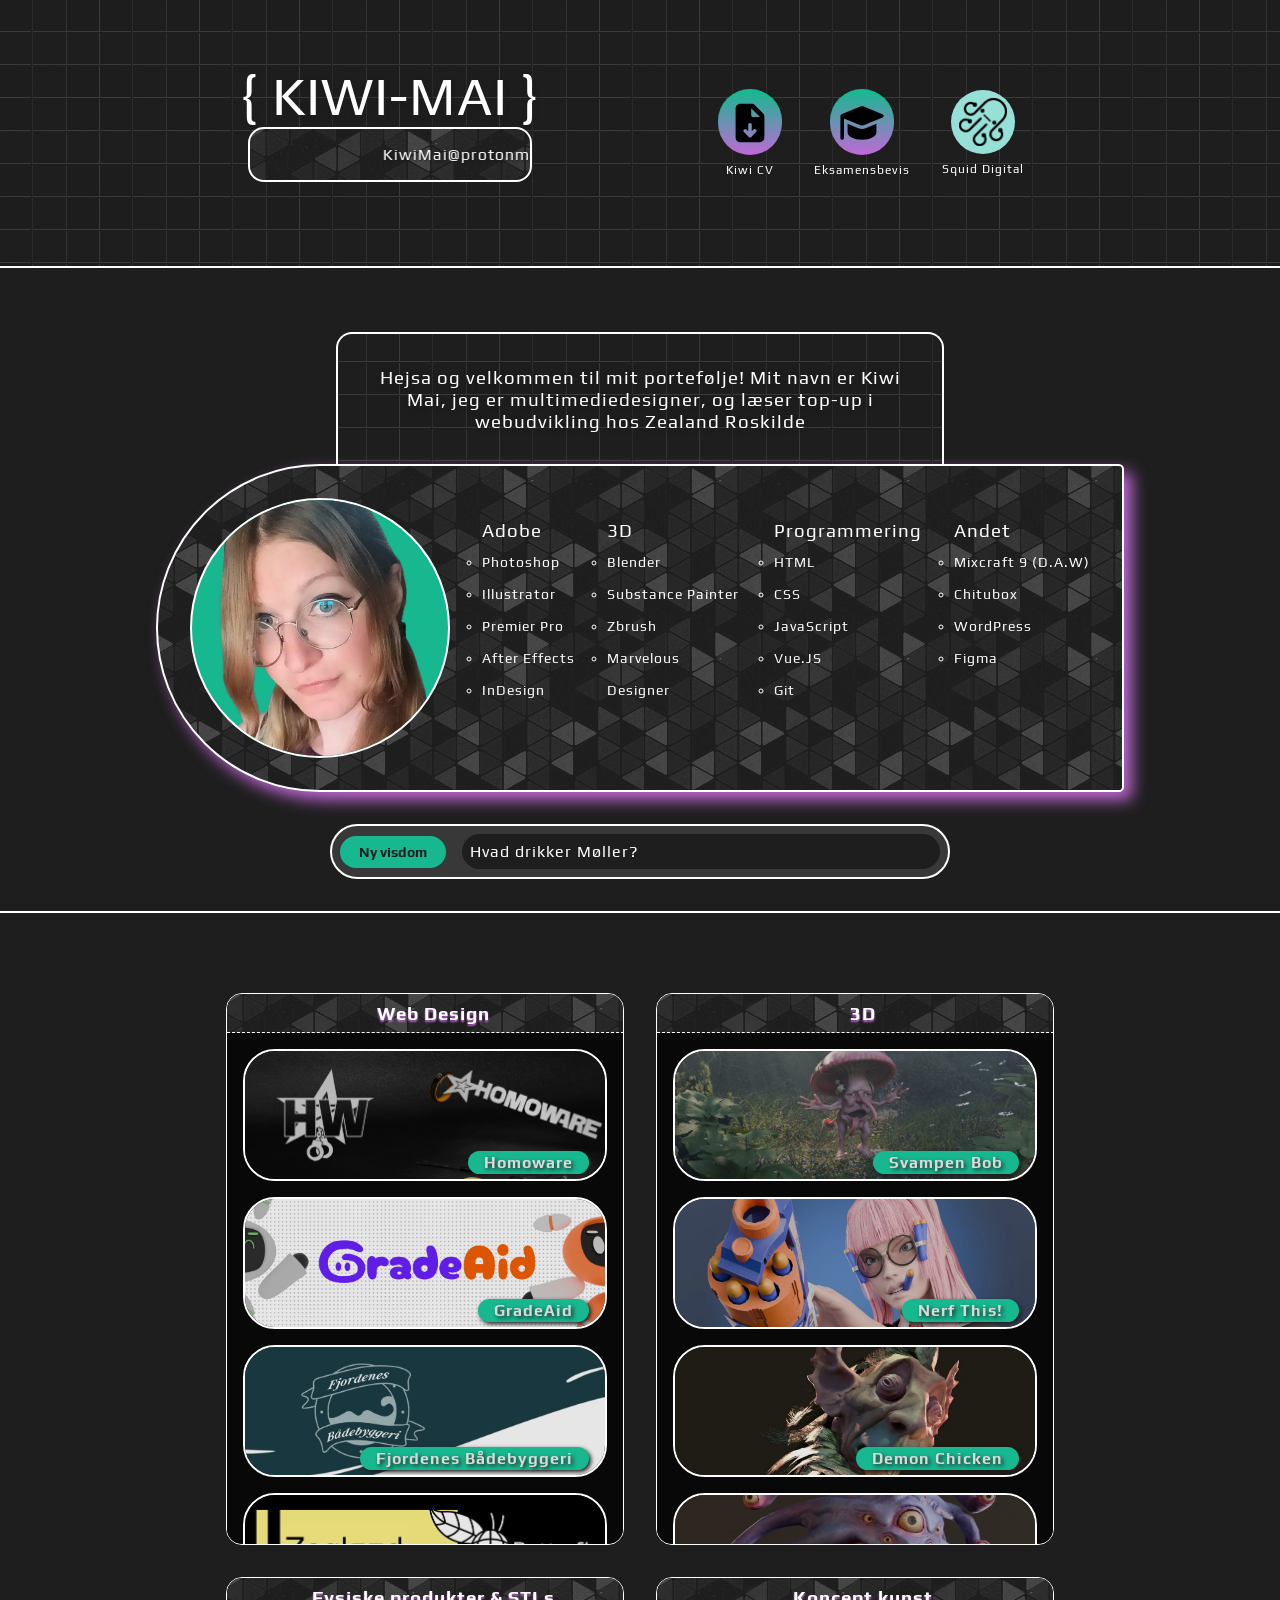
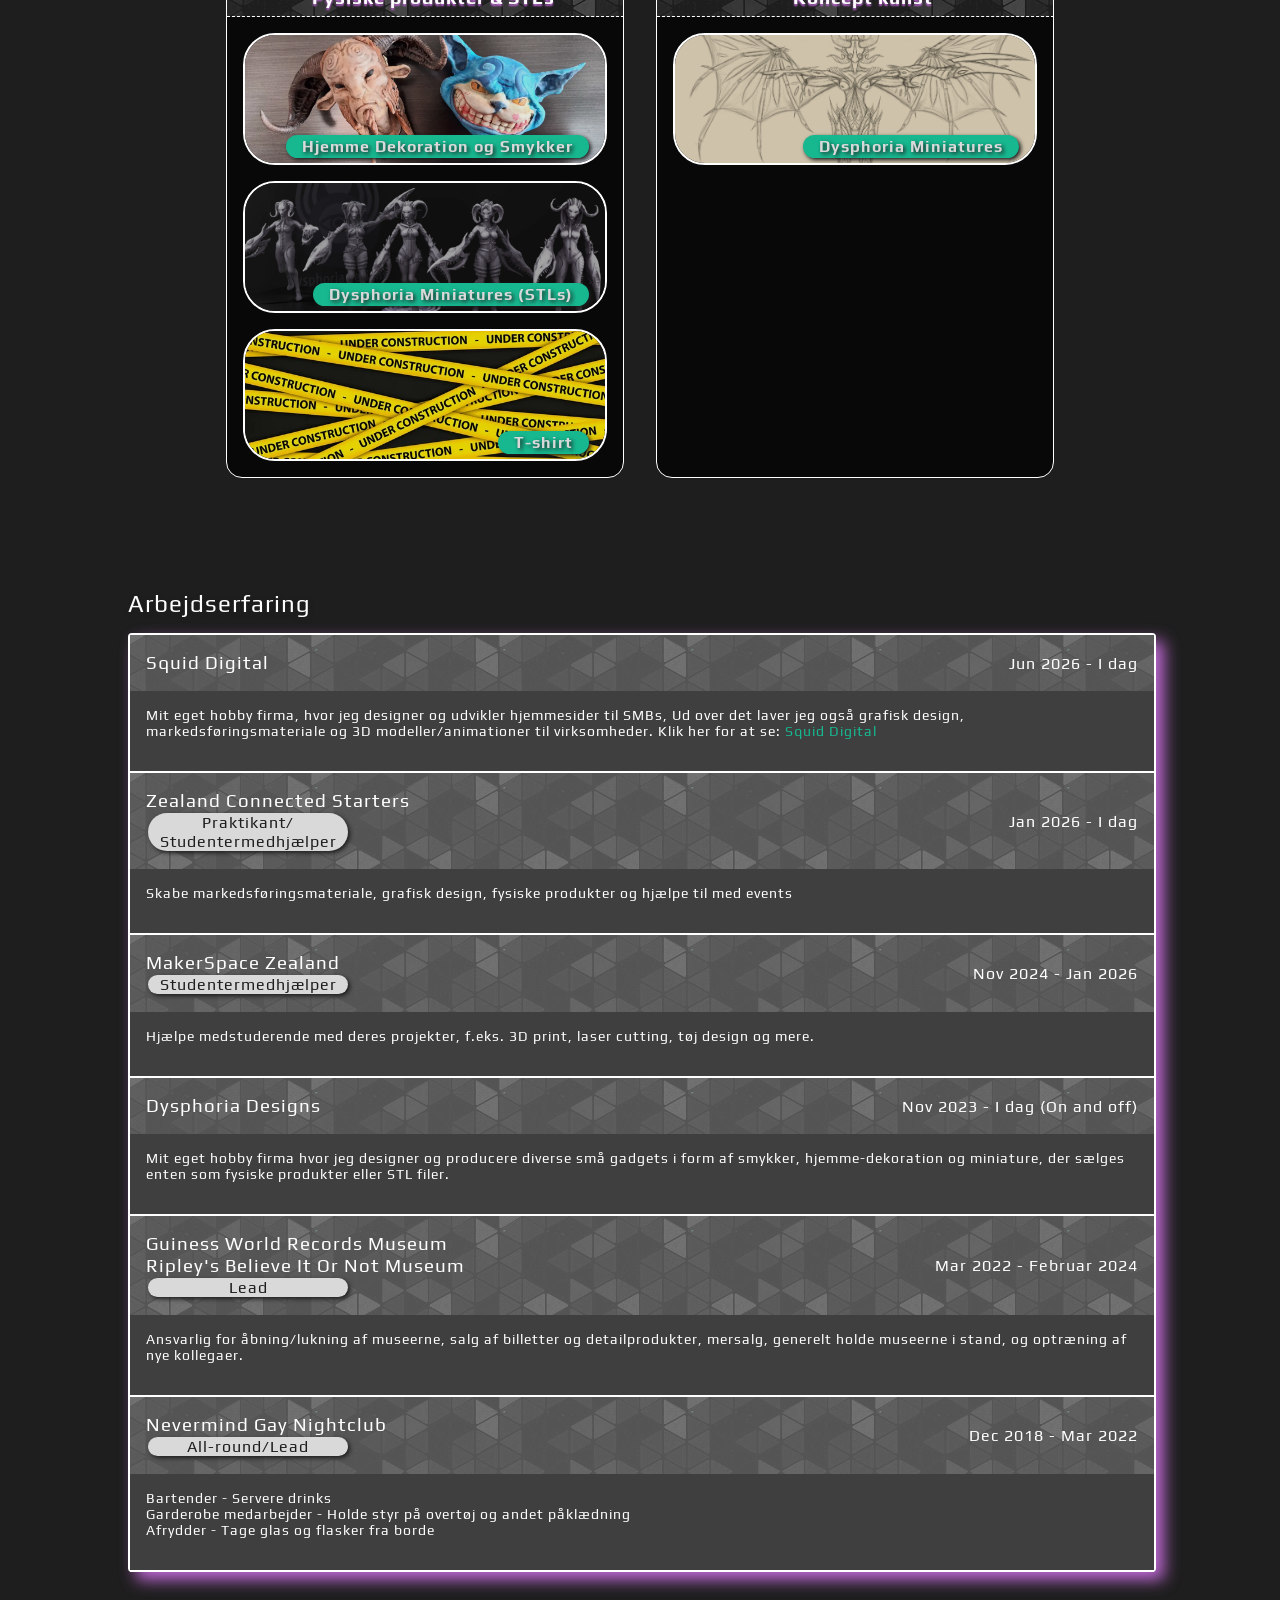
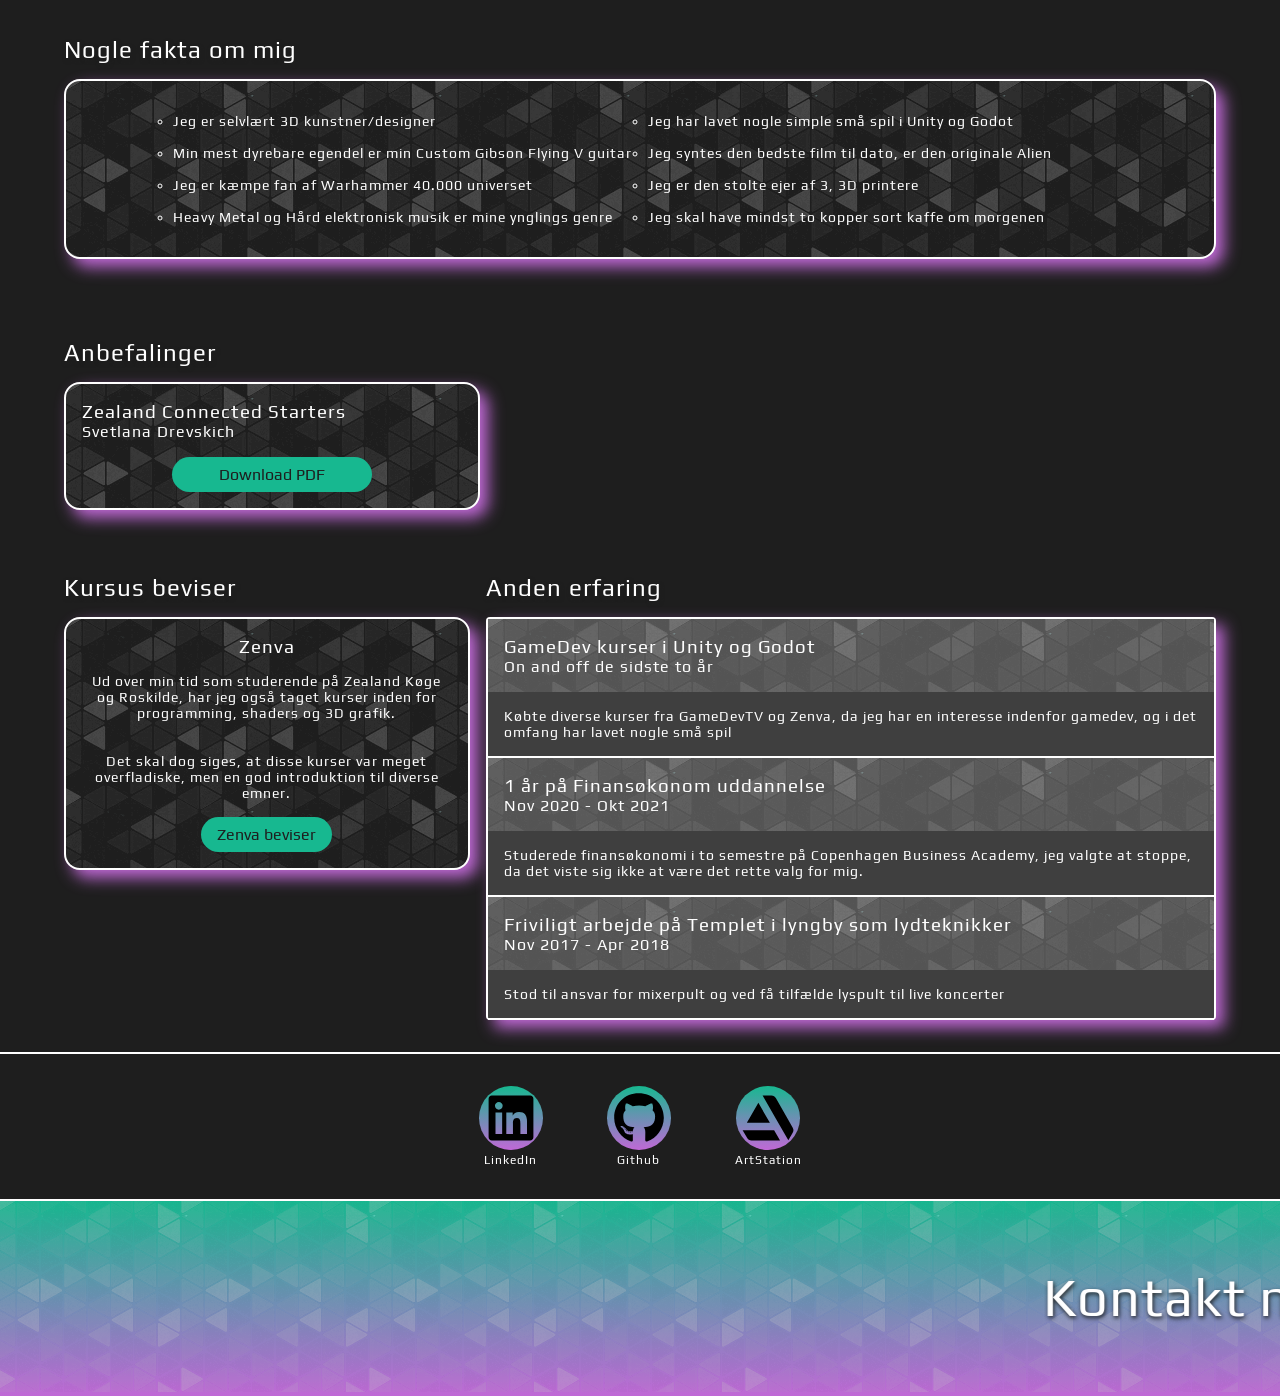
==== commit a7a6e96d: "Refactor code structure for improved readability and maintainability" ====
--- a/index.html
+++ b/index.html
@@ -237,7 +237,7 @@
                     <p>Det skal dog siges, at disse kurser var meget overfladiske, men en god introduktion til diverse emner.</p>
 
                 </div>
-                <a href=""><button>Zenva beviser</button></a>
+                <a href="courses.html"><button>Zenva beviser</button></a>
             </div>
         </div>
 
--- a/CSS/style.css
+++ b/CSS/style.css
@@ -409,7 +409,7 @@
 }
 
 .about-me-skills {
-    margin: 0 auto 4rem auto;
+    margin: 0 auto 2rem auto;
     width: 900px;
     height: auto;
     background-color: var(--black-grey);
--- a/CSS/mediaquery.css
+++ b/CSS/mediaquery.css
@@ -1,89 +1,122 @@
 @media screen and (min-width: 1366px) {
+
     /* portfolio piece top */
-    .portfolio-piece{
+    .portfolio-piece {
         width: 480px;
     }
 
 }
+
 /* about me */
 
 /* cv and fact */
 
 @media screen and (max-width: 1366px) {
 
-    .header{
+    .header {
         width: 800px;
     }
+
     /* cv and fact */
-    .cv-content{
+    .cv-content {
         width: 100%;
         margin-bottom: 0;
     }
-    .cv-and-fact-container{
+
+    .cv-and-fact-container {
         grid-template-areas:
-        "cv"
-        "fact";
+            "cv"
+            "fact";
         width: auto;
     }
-    .fact-wrapper{
-        width: 90%;
-        margin: auto;
-    }
-    .recommendation-wrapper{
-        width: 90%;
-        margin: auto;
-    }
-    .fact-list{
+
+    .fact-wrapper {
+        width: 90%;
+        margin: auto;
+    }
+
+    .recommendation-wrapper {
+        width: 90%;
+        margin: auto;
+    }
+
+    .fact-list {
         display: flex;
         justify-content: center;
     }
-    .fact-list-items{
+
+    .fact-list-items {
         grid-template-columns: 1fr 1fr;
     }
-    .recommendation{
+
+    .recommendation {
         width: 380px;
         margin: 1rem 0 4rem 0;
 
     }
-    .other-experience-wrapper{
+
+    .other-experience-container {
+        width: 90%;
+    }
+
+    .other-experience-wrapper {
         width: 90%;
         margin: auto
     }
+
+    .courses-wrapper {
+        margin: 0 1rem 0 auto;
+        width: 50%
+    }
+
+    .courses button {
+        width: auto;
+    }
 }
 
-@media screen and (max-width: 980px ){
+@media screen and (max-width: 980px) {
+
     /* cv download link */
-    .header{
-        display: block;
-        width: 100%;
-    }
-    .header-name{
+    .header {
+        display: block;
+        width: 100%;
+    }
+
+    .header-name {
         font-size: 40px;
         padding-bottom: 0.5rem;
     }
-    .downloads{
+
+    .downloads {
         justify-content: space-evenly;
     }
-    .portfolio-downloads{
+
+    .portfolio-downloads {
         width: 400px;
         margin: auto;
     }
 
     /* portfolio piece top */
-    .portfolio-piece{
-    width: 360px;
-}
-    .portfolio-piece-container{
+    .portfolio-piece {
+        width: 360px;
+    }
+
+    .portfolio-piece-container {
         grid-template-areas: none;
     }
 
+    .portfolio-wrapper {
+        margin: 1rem 0;
+    }
+
     /* about me */
-    .about-me-intro{
+    .about-me-intro {
         width: 60%;
         padding: 2rem;
         font-size: 0.8rem;
     }
-    .about-me-skills{
+
+    .about-me-skills {
         width: 70%;
         border-radius: 1rem;
         grid-template-areas:
@@ -93,43 +126,51 @@
         gap: 0 10%;
         justify-content: center;
     }
-    .about-me-image{
+
+    .about-me-image {
         margin-bottom: 1rem;
     }
-    .about-me-skill-example{
+
+    .about-me-skill-example {
         font-size: 0.8rem;
         width: 100%
     }
-    .about-me-image-container{
+
+    .about-me-image-container {
         justify-content: center;
     }
 
-    .wisdom-generator-container{
+    .wisdom-generator-container {
         width: 60%;
         flex-direction: column;
         padding: 0.5rem 1rem 0.5rem 1rem;
     }
-    .wisdom-generator-container span{
+
+    .wisdom-generator-container span {
         margin: 0.5rem 2rem 0 2rem;
     }
 
 
     /* cv and facts */
-    .fact-container{
+    .fact-container {
         width: 100%
     }
-    .fact-list-items{
+
+    .fact-list-items {
         grid-template-columns: 1fr 1fr;
         font-size: 0.8rem;
     }
-    .fact-wrapper{
-        width: 90%;
-    }
-    .recommendation-wrapper{
-        width: 90%;
-        margin: auto;
-    }
-    .recommendation{
+
+    .fact-wrapper {
+        width: 90%;
+    }
+
+    .recommendation-wrapper {
+        width: 90%;
+        margin: auto;
+    }
+
+    .recommendation {
         width: 100%;
         margin: 1rem auto 4rem auto;
         padding: 0;
@@ -137,70 +178,81 @@
         justify-content: space-between;
         align-items: center;
     }
-    .recommendation-text{
+
+    .recommendation-text {
         padding: 1rem;
     }
-    .recommendation button{
+
+    .recommendation button {
         margin: 1rem;
         width: 100px;
     }
+
     /* cv and facts */
-    .cv-and-fact-container{
+    .cv-and-fact-container {
         display: flex;
         flex-direction: column;
     }
 
     /* cv*/
-    .cv-content{
-        width: 100%;
-    }
-    .cv-wrapper{
-        width:100%;
-    }
-    .cv-section-title-role-date{
+    .cv-content {
+        width: 100%;
+    }
+
+    .cv-wrapper {
+        width: 100%;
+    }
+
+    .cv-section-title-role-date {
         display: block;
         align-content: center;
     }
-    .cv-section-date{
+
+    .cv-section-date {
         padding: 0 1rem 1rem 1rem;
     }
 }
 
 
 
-@media screen and (max-width: 380px){
-
-    .header{
-        width: 100%;
-    }
-    .marquee-info{
+@media screen and (max-width: 380px) {
+
+    .header {
+        width: 100%;
+    }
+
+    .marquee-info {
         width: 60%
     }
-    .contact-tooltip{
+
+    .contact-tooltip {
         font-size: 12px;
     }
 
-    .wisdom-generator-container{
+    .wisdom-generator-container {
         display: none;
     }
 
-    .portfolio-downloads{
+    .portfolio-downloads {
         font-size: 12px;
         padding: 0;
         width: 100%;
         margin-top: 2rem;
         flex-direction: column;
     }
-    .contact-tooltip{
+
+    .contact-tooltip {
         display: none;
     }
+
     /* portfolio piece top */
-    .portfolio-piece{
+    .portfolio-piece {
         width: 240px;
         font-size: 0.8rem;
-        margin:  1rem auto;
-    }
-    .portfolio-piece p{
+        margin: 1rem auto;
+    }
+
+    .portfolio-piece p {
         font-size: 0.8rem;
         width: 100%;
         margin: 0;
@@ -209,25 +261,36 @@
     }
 
     /* about me */
-    .about-me-image{
+    .about-me-image {
         width: 200px;
         height: 200px;
     }
-    .recommendation{
-        flex-direction: column;
-        width: 100%;
-    }
-    .recommendation-text{
+
+    .recommendation {
+        flex-direction: column;
+        width: 100%;
+    }
+
+    .recommendation-text {
         padding: 1rem 1rem 0 1rem;
     }
 
     /* CV */
-    .cv-section-title-date{
-        display: block;
+    .cv-section-title-date {
+        display: block;
+    }
+
+    .other-experience-container {
+        display: block;
+    }
+
+    .courses-wrapper {
+        margin: 0 auto 4rem auto;
+        width: 100%;
     }
 
     /*  SoME links */
-    .SoMe-container{
+    .SoMe-container {
         gap: 10%;
     }
 }
--- a/CSS/portfolioPiecesCSS.css
+++ b/CSS/portfolioPiecesCSS.css
@@ -119,6 +119,18 @@
     height: 100%
 }
 
+/* courses */
+.course-container{
+    width: 1300px;
+    height: auto;
+    margin: auto;
+    display:flex;
+    flex-wrap: wrap;
+}
+.image-container-course{
+    width: 600px;
+}
+
 /* footer */
 .marquee-footer{
     background-image:url("../img/gplay.png");
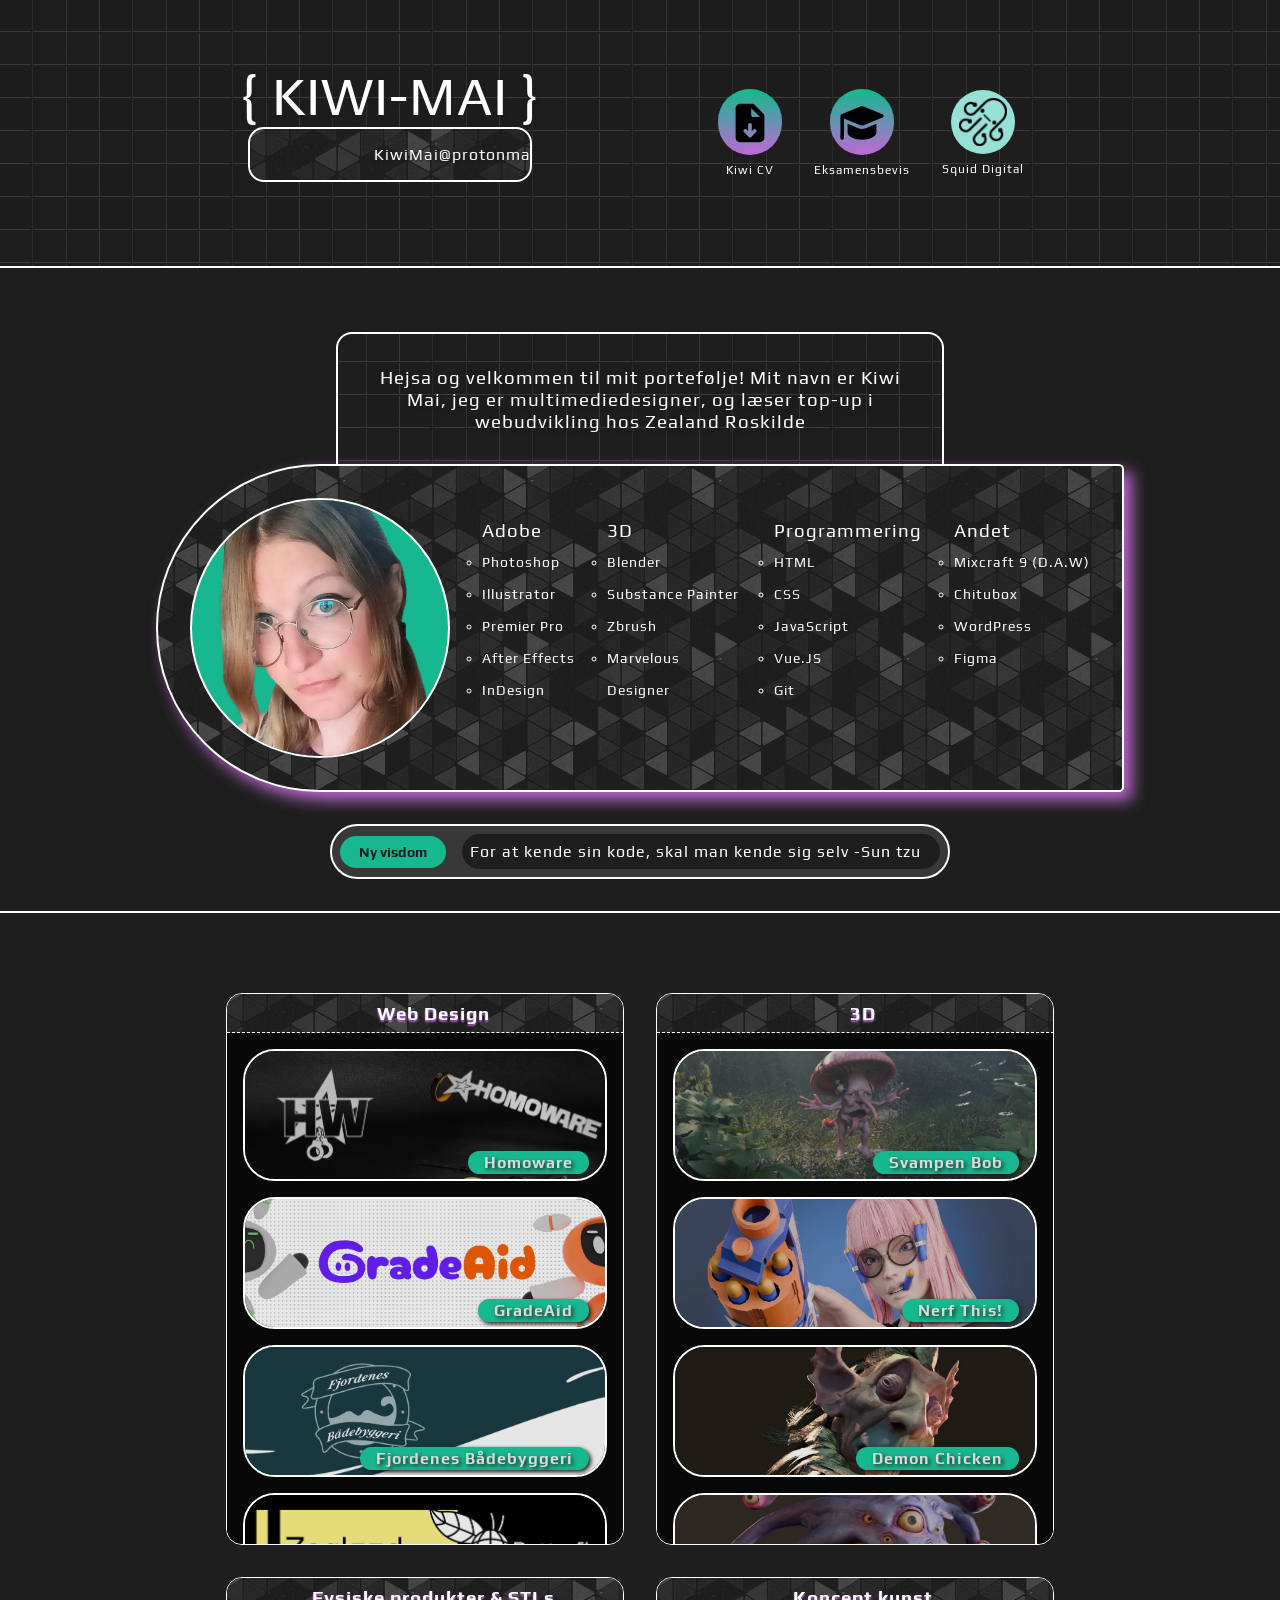
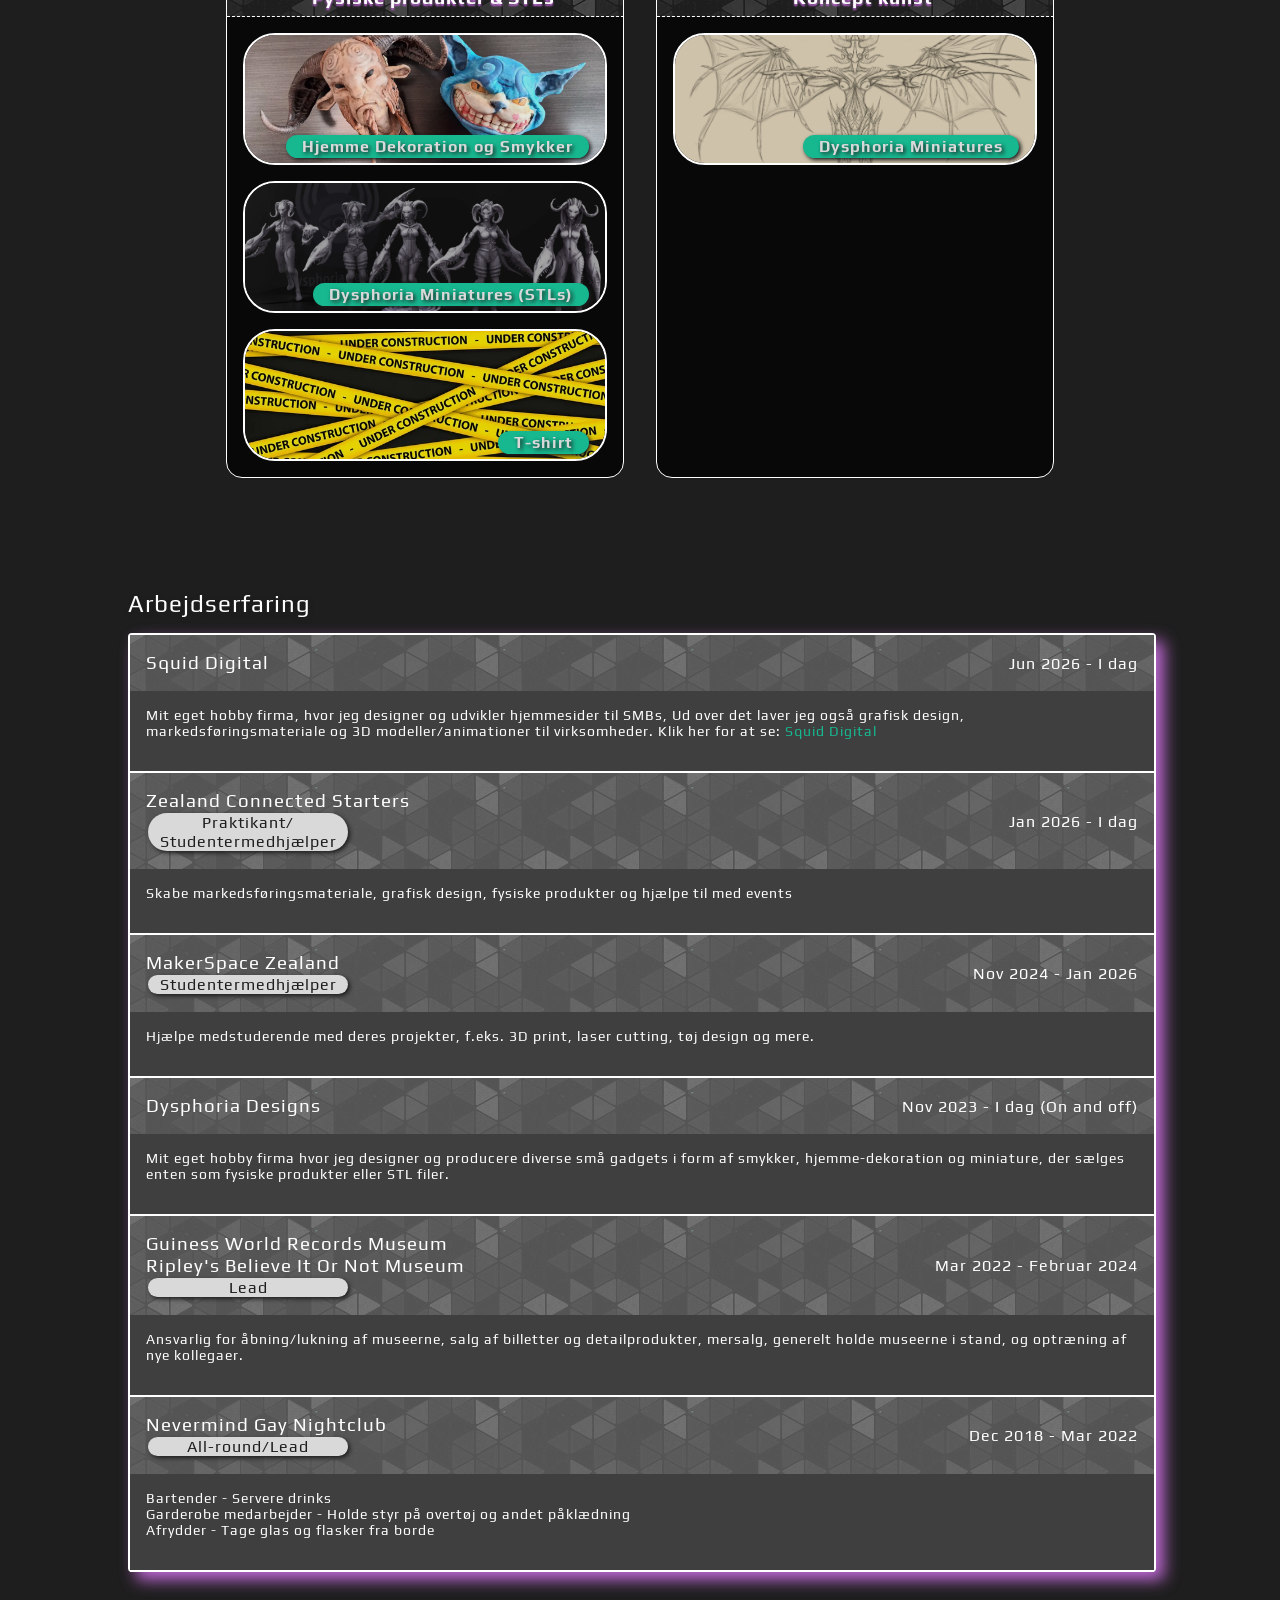
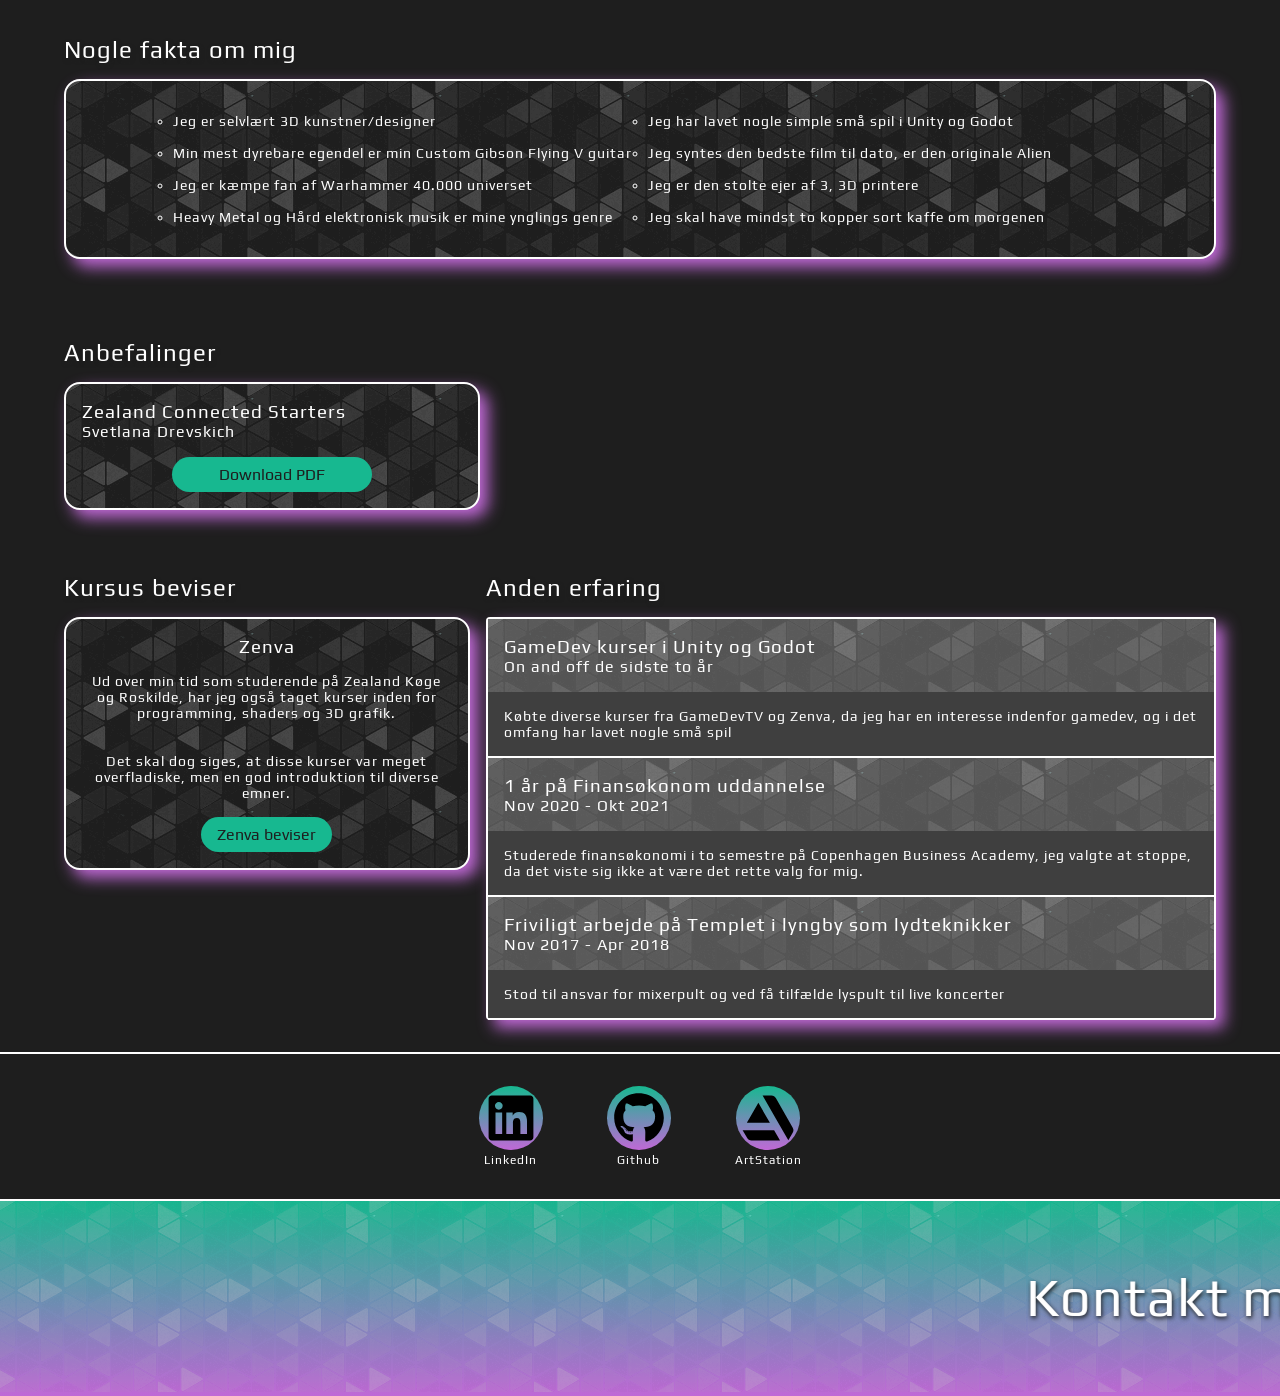
==== commit 6fb00c5f: "Added a new downloadble CV" ====
--- a/index.html
+++ b/index.html
@@ -55,7 +55,7 @@
             </div>
             <div class="portfolio-downloads">
                 <div class="download-wrapper">
-                    <a class="downloads" href="./PDFs/Kiwi CV pdf.pdf" download>
+                    <a class="downloads" href="./PDFs/Kiwi CV.pdf" download>
                         <img src="./img/file-arrow-down-solid-full.svg" alt="pil icon"></a>
                     <p>Kiwi CV</p>
                 </div>
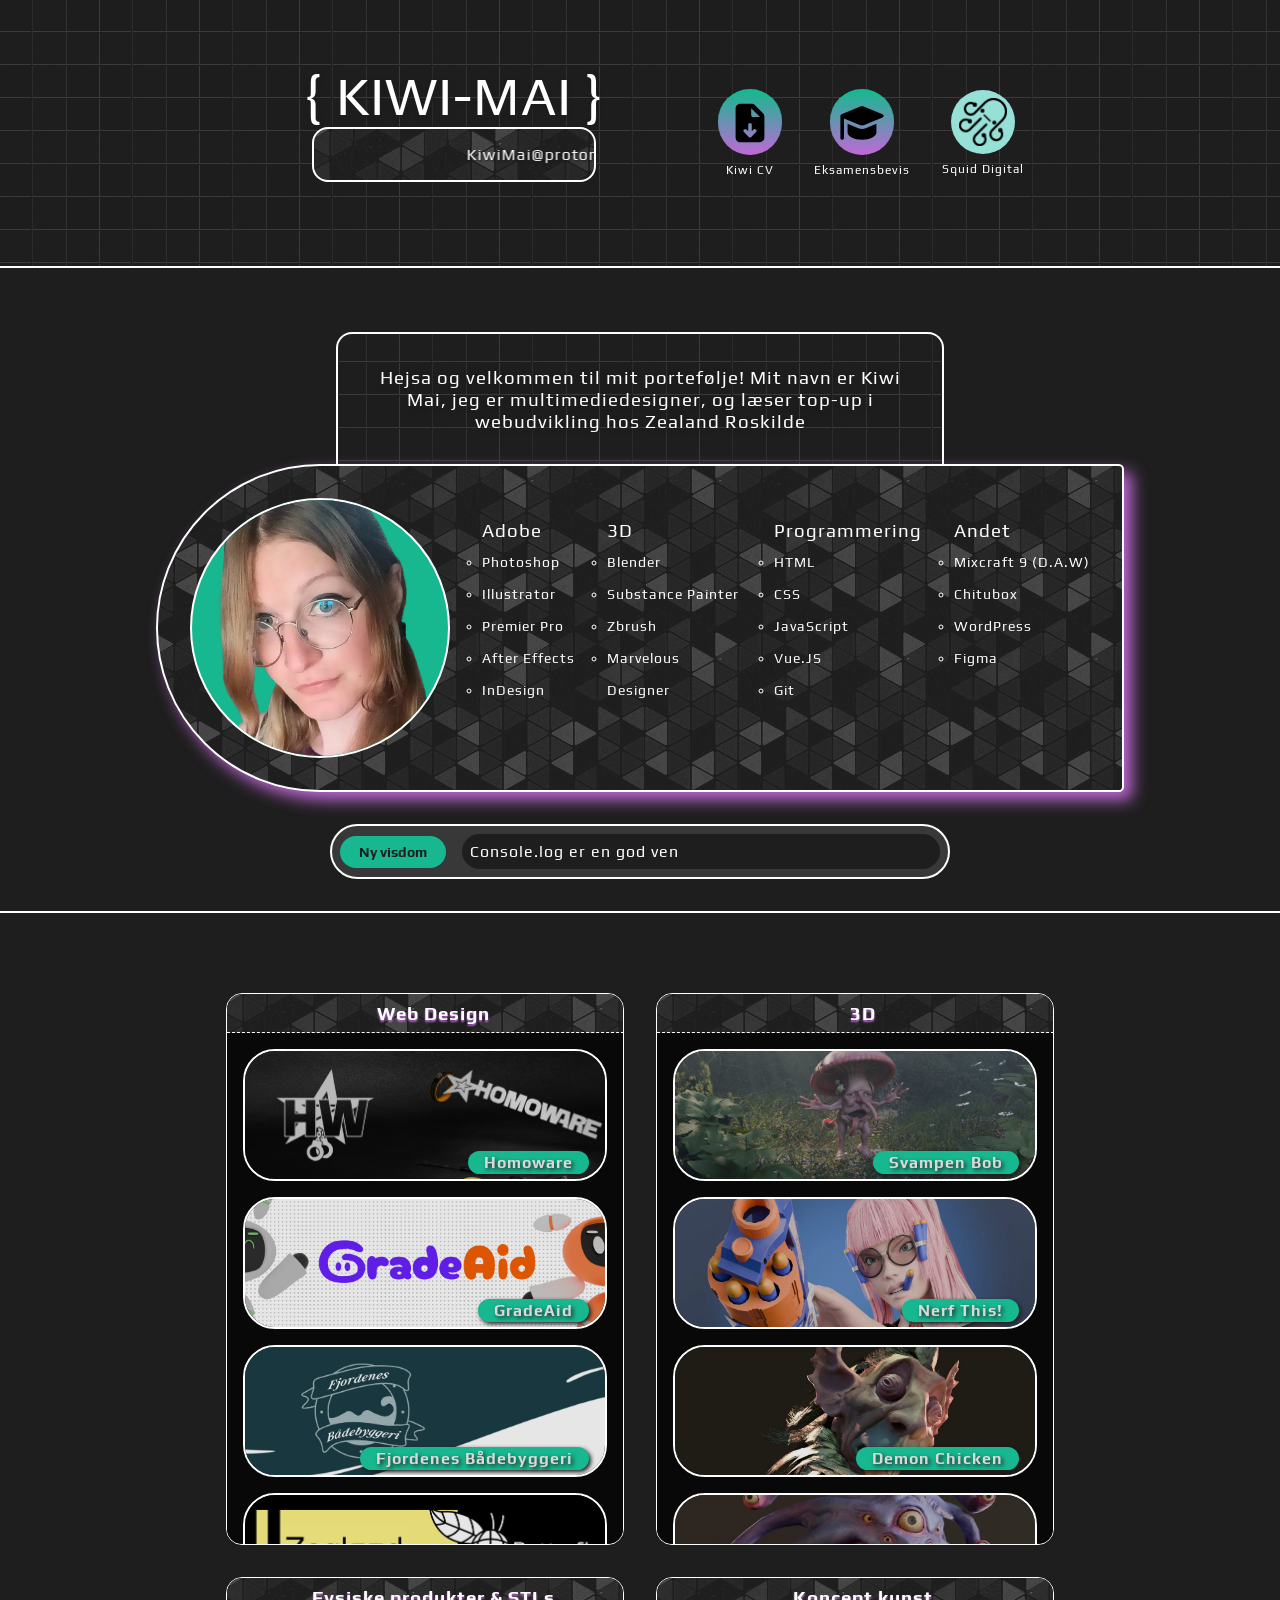
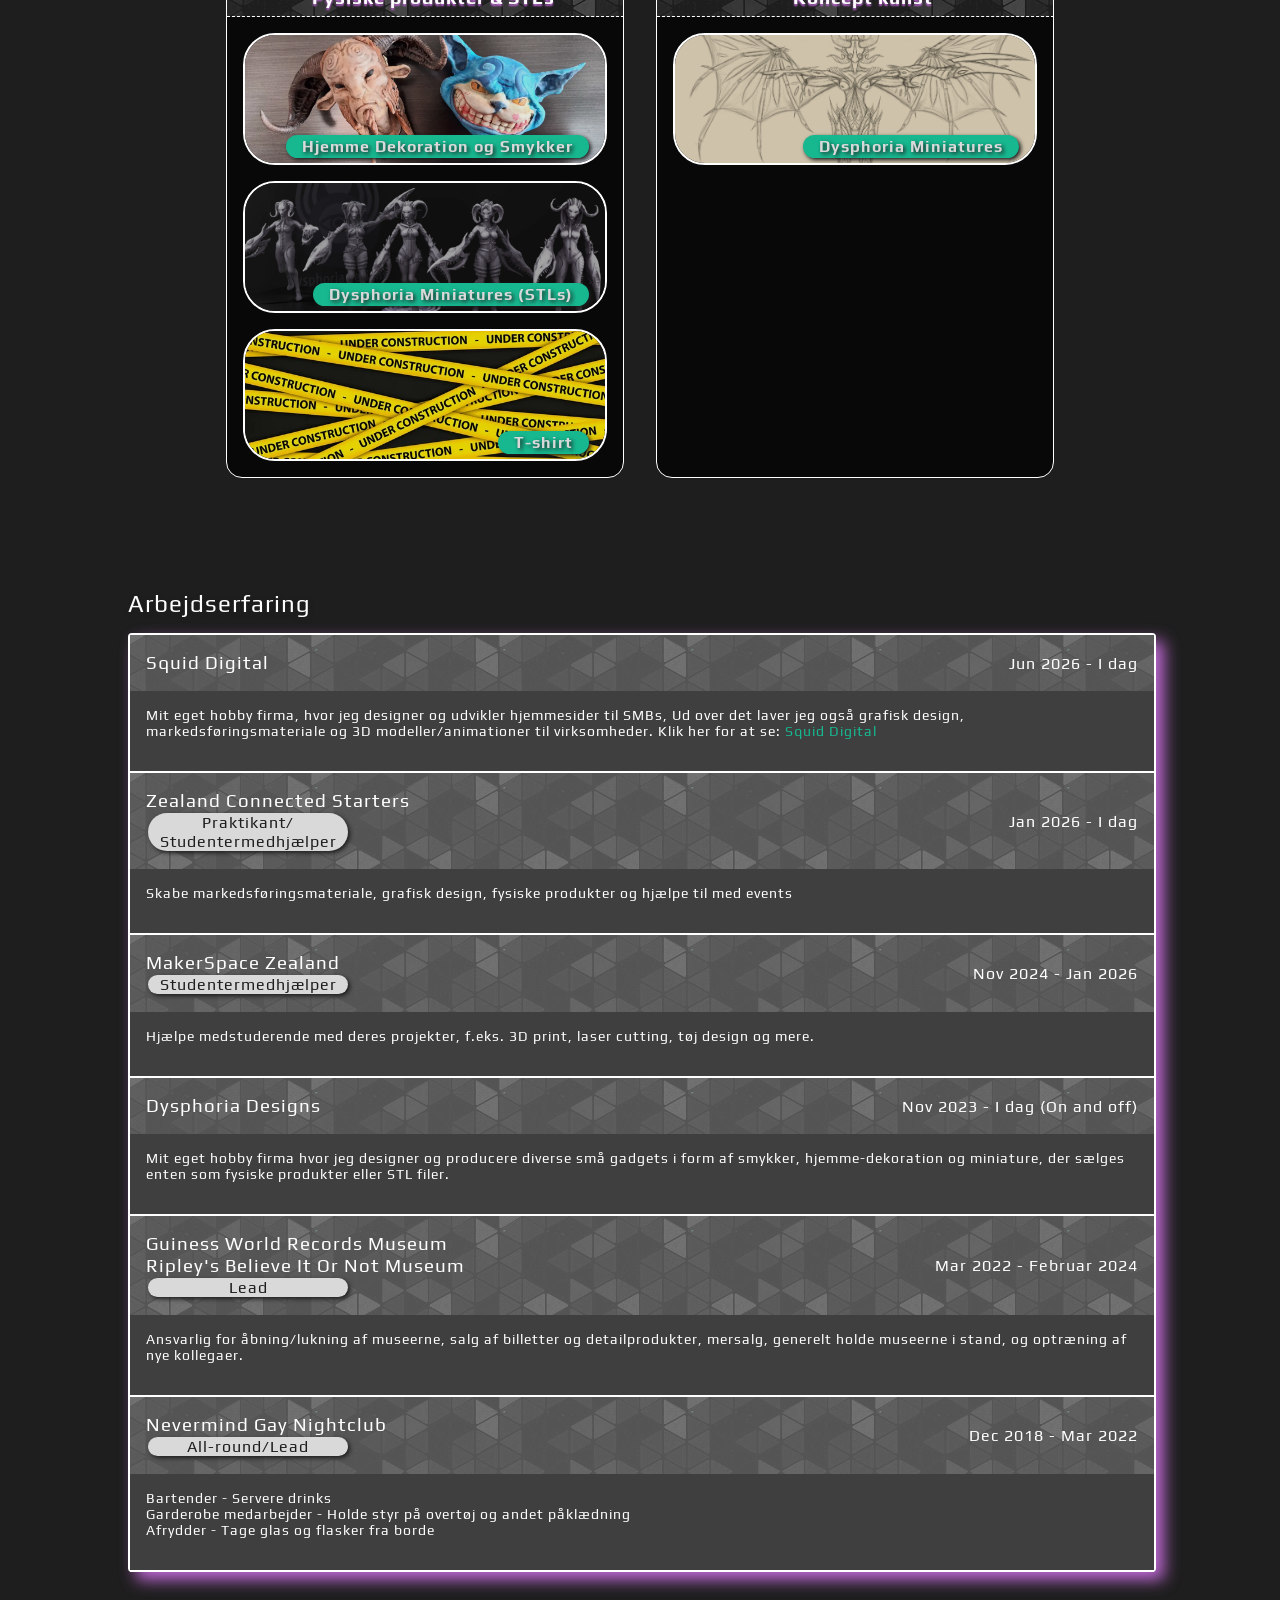
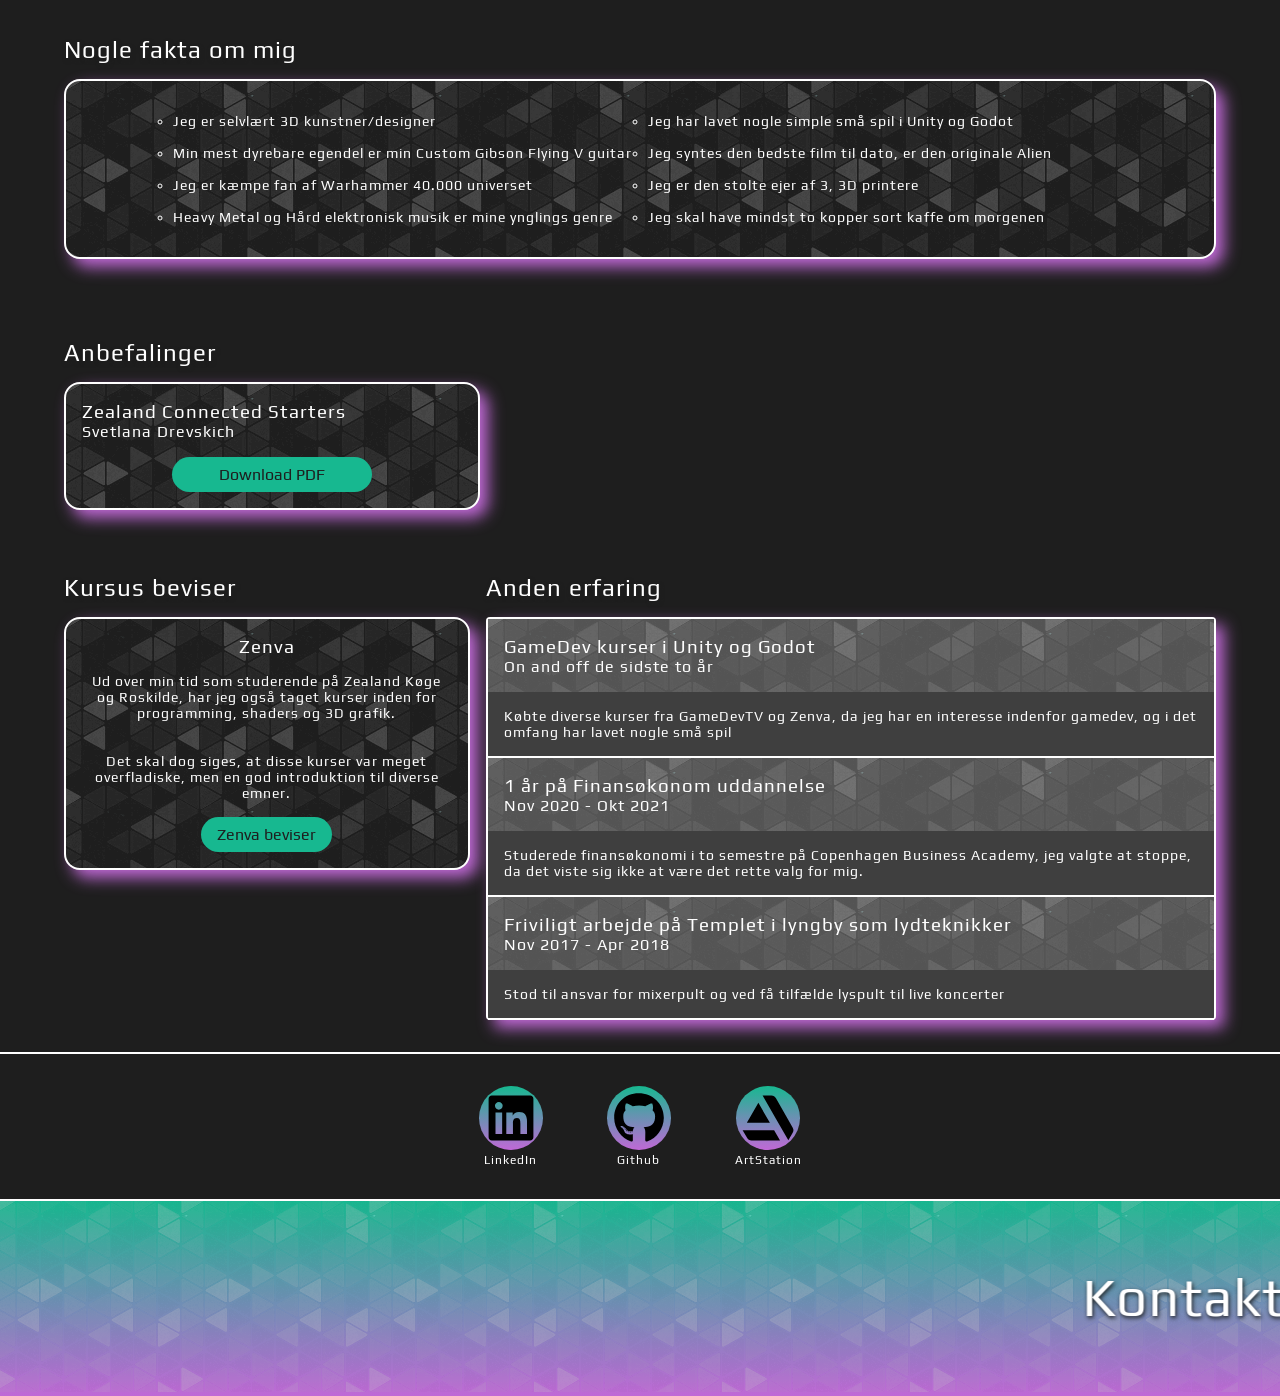
==== commit f671159f: "Turned every section in index.html into a web component" ====
--- a/index.html
+++ b/index.html
@@ -38,252 +38,21 @@
 
     <!-- portfolio container -->
     <div class="portfolio-container">
-        <header class="header">
-            <div class="title-and-contact">
-                <h1 class="header-name">{ KIWI-MAI }</h1>
-                <div>
-                    <a class="contact-info" href="mailto:KiwiMai@protonmail.com">
-                        <marquee class="marquee-info" direction="left" height="100%" scrollamount="4">
-                            KiwiMai@protonmail.com &emsp;&emsp;&emsp; +45 22 97 84 84
-                        </marquee>
-                        <div class="contact-tooltip">
-                            <span>KiwiMai@protonmail.com</span>
-                            <span>+45 22 97 84 84</span>
-                        </div>
-                    </a>
-                </div>
-            </div>
-            <div class="portfolio-downloads">
-                <div class="download-wrapper">
-                    <a class="downloads" href="./PDFs/Kiwi CV.pdf" download>
-                        <img src="./img/file-arrow-down-solid-full.svg" alt="pil icon"></a>
-                    <p>Kiwi CV</p>
-                </div>
-
-                <div class="download-wrapper">
-                    <a class="downloads" href="./PDFs/Eksamensbevis Multimediedesigner Kiwi.pdf" download>
-                        <img src="./img/graduation-cap-solid-full.svg" alt="Graduation cap icon"></a>
-                    <p>Eksamensbevis</p>
-                </div>
-
-                <div class="download-wrapper">
-                    <a class="downloads-squid" href="https://squiddigital.dk/" target="_blank">
-                        <img src="./img/Mascot 1@4x.webp" alt="Squid Digital Logo"></a>
-                    <p>Squid Digital</p>
-                </div>
-
-            </div>
-        </header>
+        <portfolio-header></portfolio-header>
 
 
-        <!-- about me section -->
-        <section class="about-me-container">
+        <about-me></about-me>
 
-            <div class="about-me-wrapper">
-                <div class="about-me-intro">
-                    <h3>Hejsa og velkommen til mit portefølje! Mit navn er Kiwi Mai, jeg er multimediedesigner, og læser
-                        top-up i webudvikling hos Zealand Roskilde</h3>
-                </div>
-            </div>
-
-            <div class="about-me-skills">
-                <div class="about-me-image-container image">
-                    <img class="about-me-image" src="img/Portrait 2.png" alt="Billede af mig, Kiwi Mai">
-                </div>
-
-                <div class="about-me-skill-example adobe">
-                    <h3>Adobe</h3>
-                    <ul>
-                        <li>Photoshop</li>
-                        <li>Illustrator</li>
-                        <li>Premier Pro</li>
-                        <li>After Effects</li>
-                        <li>InDesign</li>
-                    </ul>
-                </div>
-
-                <div class="about-me-skill-example threeD">
-                    <h3>3D</h3>
-                    <ul>
-                        <li>Blender</li>
-                        <li>Substance Painter</li>
-                        <li>Zbrush</li>
-                        <li>Marvelous Designer</li>
-                    </ul>
-                </div>
-
-                <div class="about-me-skill-example programming">
-                    <h3>Programmering</h3>
-                    <ul>
-                        <li>HTML</li>
-                        <li>CSS</li>
-                        <li>JavaScript</li>
-                        <li>Vue.JS</li>
-                        <li>Git</li>
-                    </ul>
-                </div>
-
-                <div class="about-me-skill-example other">
-                    <h3>Andet</h3>
-                    <ul>
-                        <li>Mixcraft 9 (D.A.W)</li>
-                        <li>Chitubox</li>
-                        <li>WordPress</li>
-                        <li>Figma</li>
-                    </ul>
-                </div>
-            </div>
-
-            <section class="wisdom-generator-container">
-                <button id="wisdom-button" onclick="wisdomGenerator()">Ny visdom</button>
-                <span id="wisdom-span"></span>
-            </section>
-
-        </section>
-
-
-
-        <div class="portfolio-piece-container">
-
-            <div class="portfolio-wrapper">
-                <div class="UI-webdev">
-                    <h3>Web Design</h3>
-                    <div class="portfolio-grid1">
-                        <div class="portfolio-piece"></div>
-                    </div>
-                </div>
-            </div>
-
-            <div class="portfolio-wrapper">
-                <div class="threedee">
-                    <h3>3D</h3>
-                    <div class="portfolio-grid2">
-                        <div class="portfolio-piece"></div>
-                    </div>
-                </div>
-            </div>
-
-            <div class="portfolio-wrapper">
-                <div class="graphic-design">
-                    <h3>Fysiske produkter & STLs</h3>
-                    <div class="portfolio-grid3">
-                        <div class="portfolio-piece"></div>
-                    </div>
-                </div>
-            </div>
-
-            <div class="portfolio-wrapper">
-                <div class="concept-art">
-                    <h3>Koncept kunst</h3>
-                    <div class="portfolio-grid4">
-                        <div class="portfolio-piece"></div>
-                    </div>
-                </div>
-            </div>
-        </div>
+        <portfolio-piece-container></portfolio-piece-container>
     </div>
 
-    <!-- CV -->
-    <div class="cv-and-fact-background">
-        <div class="cv-and-fact-container">
-            <div class="cv-container">
-                <div class="cv-wrapper">
-                    <h2>Arbejdserfaring</h2>
-                    <div class="cv-content work-experience"></div>
-                </div>
-            </div>
+    <cv-section></cv-section>
 
-            <div class="fact-container">
-                <div class="fact-wrapper">
-                    <h2>Nogle fakta om mig</h2>
-                    <div class="fact-list">
-                        <ul class="fact-list-items">
-                            <li>Jeg er selvlært 3D kunstner/designer</li>
-                            <li>Jeg har lavet nogle simple små spil i Unity og Godot</li>
-                            <li>Min mest dyrebare egendel er min Custom Gibson Flying V guitar</li>
-                            <li>Jeg syntes den bedste film til dato, er den originale Alien</li>
-                            <li>Jeg er kæmpe fan af Warhammer 40.000 universet</li>
-                            <li>Jeg er den stolte ejer af 3, 3D printere</li>
-                            <li>Heavy Metal og Hård elektronisk musik er mine ynglings genre</li>
-                            <li>Jeg skal have mindst to kopper sort kaffe om morgenen</li>
-                        </ul>
-                    </div>
-                </div>
+    <other-experience-container></other-experience-container>
 
-                <div class="recommendation-wrapper">
-                    <h2>Anbefalinger</h2>
-                    <div class="recommendation">
-                        <div class="recommendation-text">
-                            <h3>Zealand Connected Starters</h3>
-                            <p>Svetlana Drevskich</p>
-                        </div>
-                        <a href="PDFs/anbefaling Kiwi.pdf" download><button>Download PDF</button></a>
-                    </div>
-                </div>
-            </div>
-        </div>
-    </div>
+    <social-links></social-links>
 
-    <!-- other experience -->
-    <section class="other-experience-container">
-
-        <div class="courses-wrapper">
-            <h2>Kursus beviser</h2>
-            <div class="courses">
-                <div class="courses-text">
-                    <h3>Zenva</h3>
-                    <p>Ud over min tid som studerende på Zealand Køge og Roskilde, har jeg også taget kurser inden for
-                        programming, shaders og 3D grafik.</p>
-                    <p>Det skal dog siges, at disse kurser var meget overfladiske, men en god introduktion til diverse emner.</p>
-
-                </div>
-                <a href="courses.html"><button>Zenva beviser</button></a>
-            </div>
-        </div>
-
-        <div class="other-experience-wrapper">
-            <h2>Anden erfaring</h2>
-            <div class="other-experience-content other-experience"></div>
-        </div>
-
-    </section>
-
-    <!-- SoMe -->
-    <section class="SoMe-container">
-        <div class="SoMe-links">
-            <a href="https://www.linkedin.com/in/kiwi-mai-54b0b81bb/" target="_blank">
-                <img src="img/linkedin-brands-solid-full.svg" alt="LinkedIn logo">
-                <p>LinkedIn</p>
-            </a>
-        </div>
-        <div class="SoMe-links">
-            <a href="https://github.com/XtremeKiwi" target="_blank">
-                <img src="img/github-brands-solid-full.svg" alt="Github logo">
-                <p>Github</p>
-            </a>
-        </div>
-        <div class="SoMe-links">
-            <a href="https://www.artstation.com/xtremekiwi" target="_blank">
-                <img src="img/artstation-brands-solid-full.svg" alt="ArtStation logo">
-                <p>ArtStation</p>
-            </a>
-        </div>
-    </section>
-
-    <!-- footer -->
-    <footer class="footer">
-        <marquee width="100%" direction="left" height="100%" scrollamount="8" class="marquee-footer">
-            <div class="footer-text">
-                <h1>Kontakt mig! &emsp;</h1>
-                <h1>{ KIWI-MAI }&emsp;</h1>
-                <section>
-                    <h2>KiwiMai@protonmail.com </h2>
-                    <h2>+45 22 97 84 84</h2>
-                </section>
-            </div>
-        </marquee>
-    </footer>
-
+    <portfolio-footer></portfolio-footer>
 
 </body>
 
--- a/CSS/style.css
+++ b/CSS/style.css
@@ -59,6 +59,34 @@
     background-attachment: fixed;
 }
 
+portfolio-header {
+    display: contents;
+}
+
+about-me {
+    display: contents;
+}
+
+portfolio-piece-container {
+    display: contents;
+}
+
+cv-section {
+    display: contents;
+}
+
+other-experience-container {
+    display: contents;
+}
+
+social-links {
+    display: contents;
+}
+
+portfolio-footer {
+    display: contents;
+}
+
 .marquee-info {
     background-image: url("../img/gplay.png");
     background-color: var(--black-grey);
@@ -105,7 +133,10 @@
 }
 
 .title-and-contact {
-    display: block;
+    display: flex;
+    flex-direction: column;
+    align-items: center;
+    padding-top: 4rem;
 }
 
 .contact-info {
--- a/CSS/portfolioPiecesCSS.css
+++ b/CSS/portfolioPiecesCSS.css
@@ -121,14 +121,17 @@
 
 /* courses */
 .course-container{
-    width: 1300px;
+    max-width: 1300px;
+    min-width: auto;
     height: auto;
     margin: auto;
     display:flex;
     flex-wrap: wrap;
+    justify-content: center;
 }
 .image-container-course{
     width: 600px;
+    margin: 1rem;
 }
 
 /* footer */
@@ -160,6 +163,10 @@
         flex-direction: column;
         text-align: center;
     }
+    .image-container-course{
+    width: auto;
+    margin: 1rem auto;
+}
 }
 @media screen and (min-width: 980px){
     .image-container-tall{
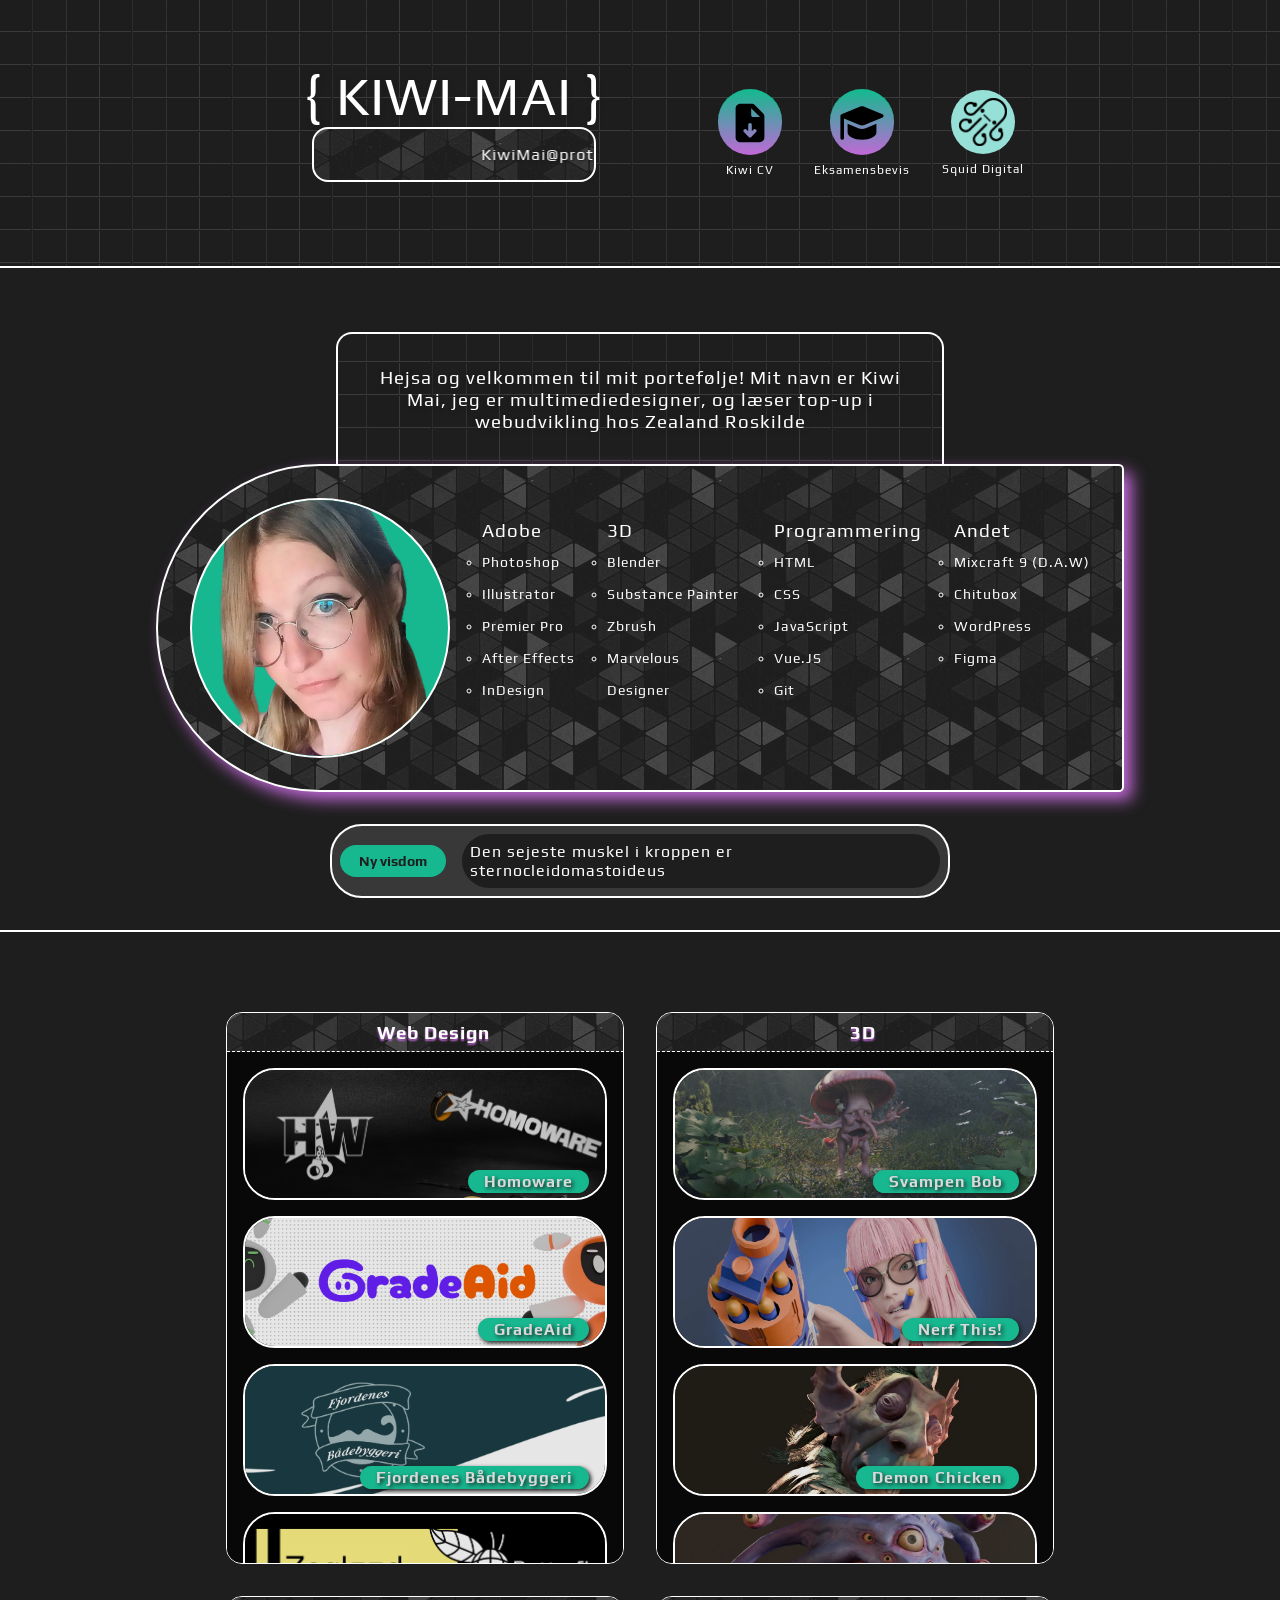
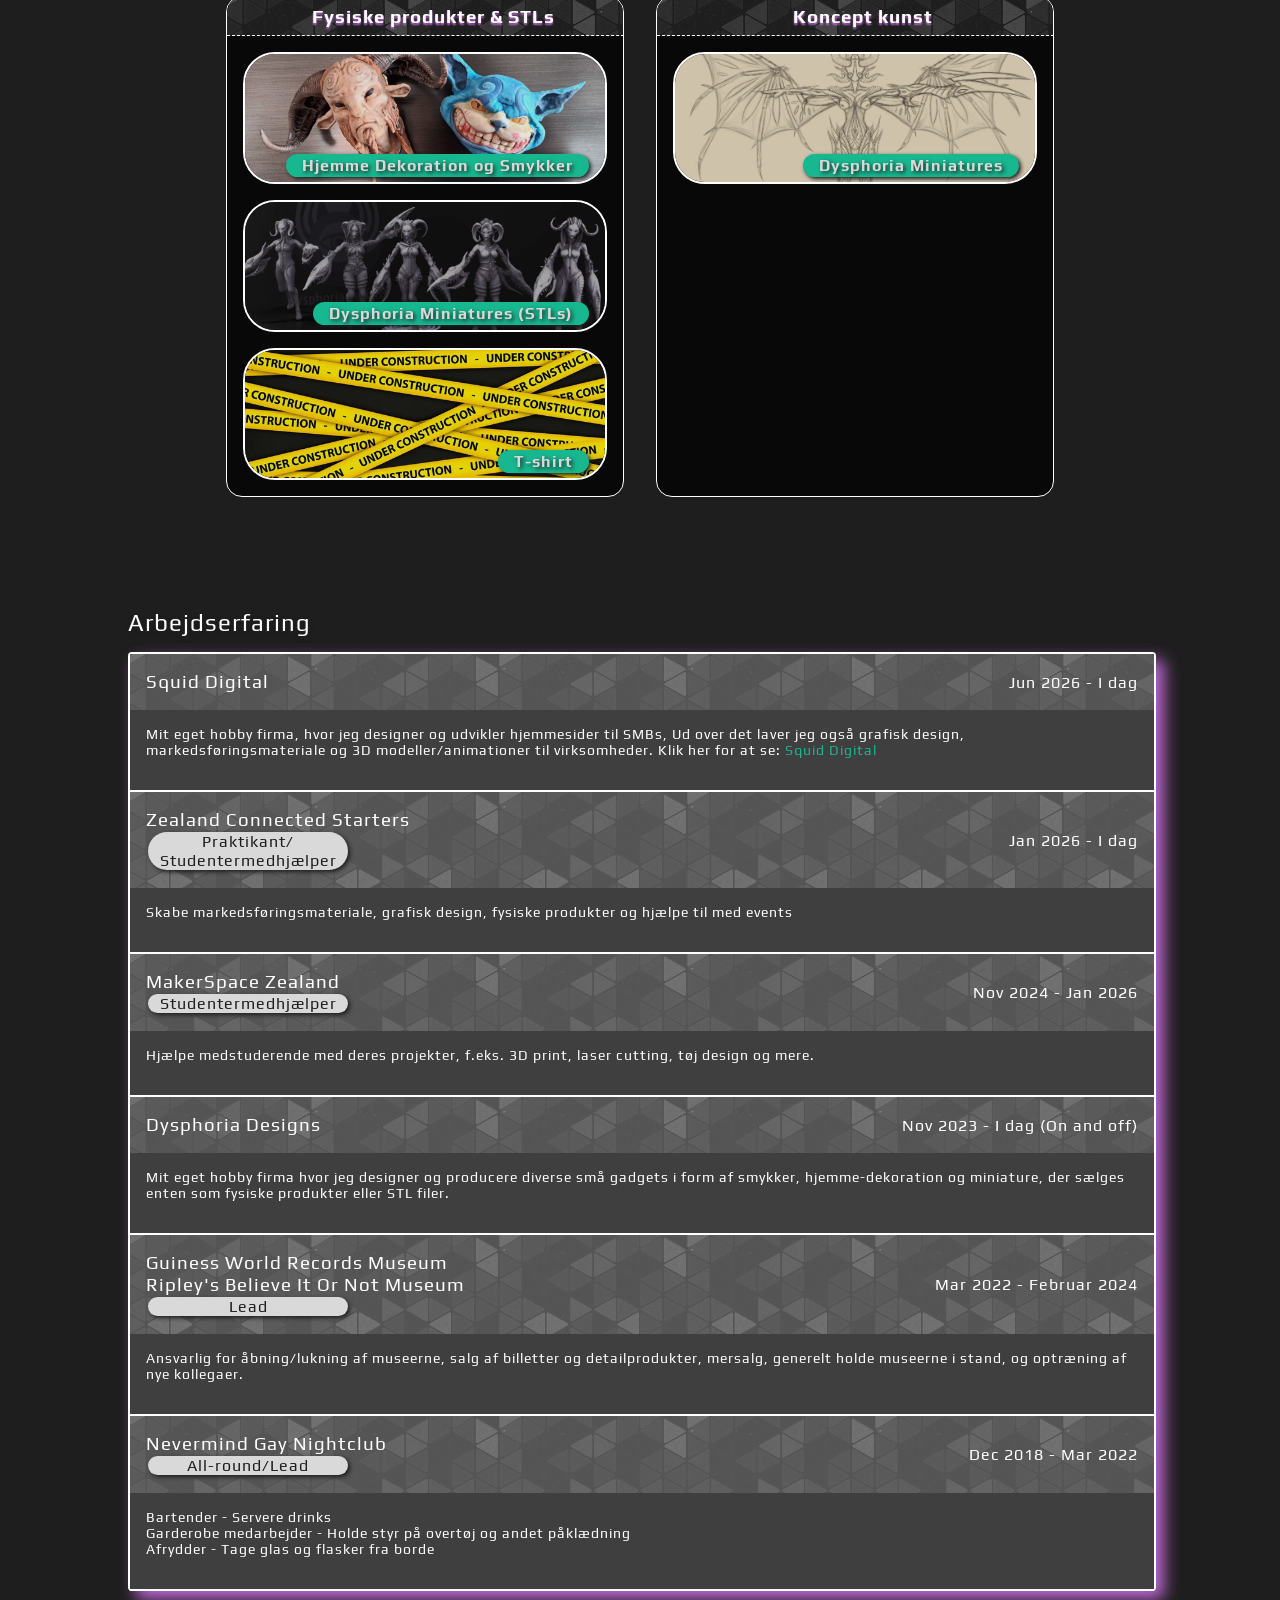
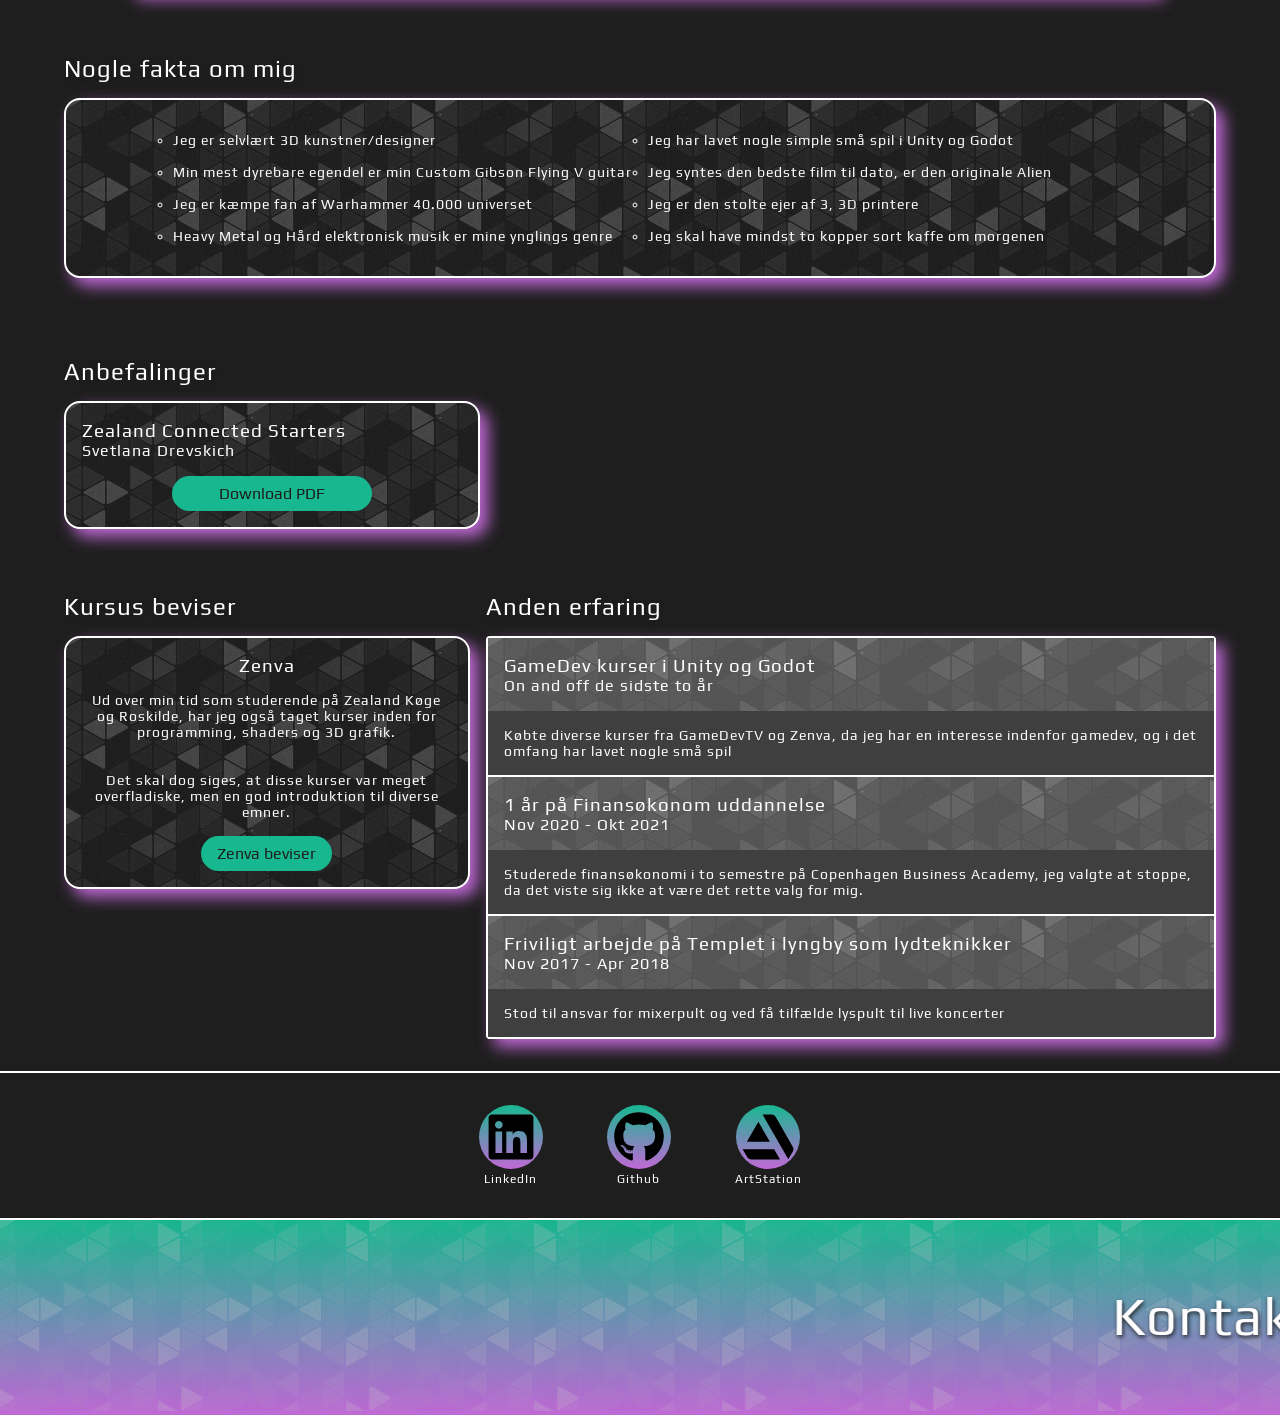
==== commit 8ba2341b: "Added portfolio header component  to every portfolio piece" ====
--- a/index.html
+++ b/index.html
@@ -39,19 +39,13 @@
     <!-- portfolio container -->
     <div class="portfolio-container">
         <portfolio-header></portfolio-header>
-
-
         <about-me></about-me>
-
         <portfolio-piece-container></portfolio-piece-container>
     </div>
 
     <cv-section></cv-section>
-
     <other-experience-container></other-experience-container>
-
     <social-links></social-links>
-
     <portfolio-footer></portfolio-footer>
 
 </body>
--- a/CSS/portfolioPiecesCSS.css
+++ b/CSS/portfolioPiecesCSS.css
@@ -30,6 +30,9 @@
 h1{
     font-size: 54px;
     font-weight: normal;
+}
+portfolio-piece-header {
+    display: contents;
 }
 a{
     color: var(--teal)
@@ -173,4 +176,3 @@
         width: 40%;
     }
 }
-
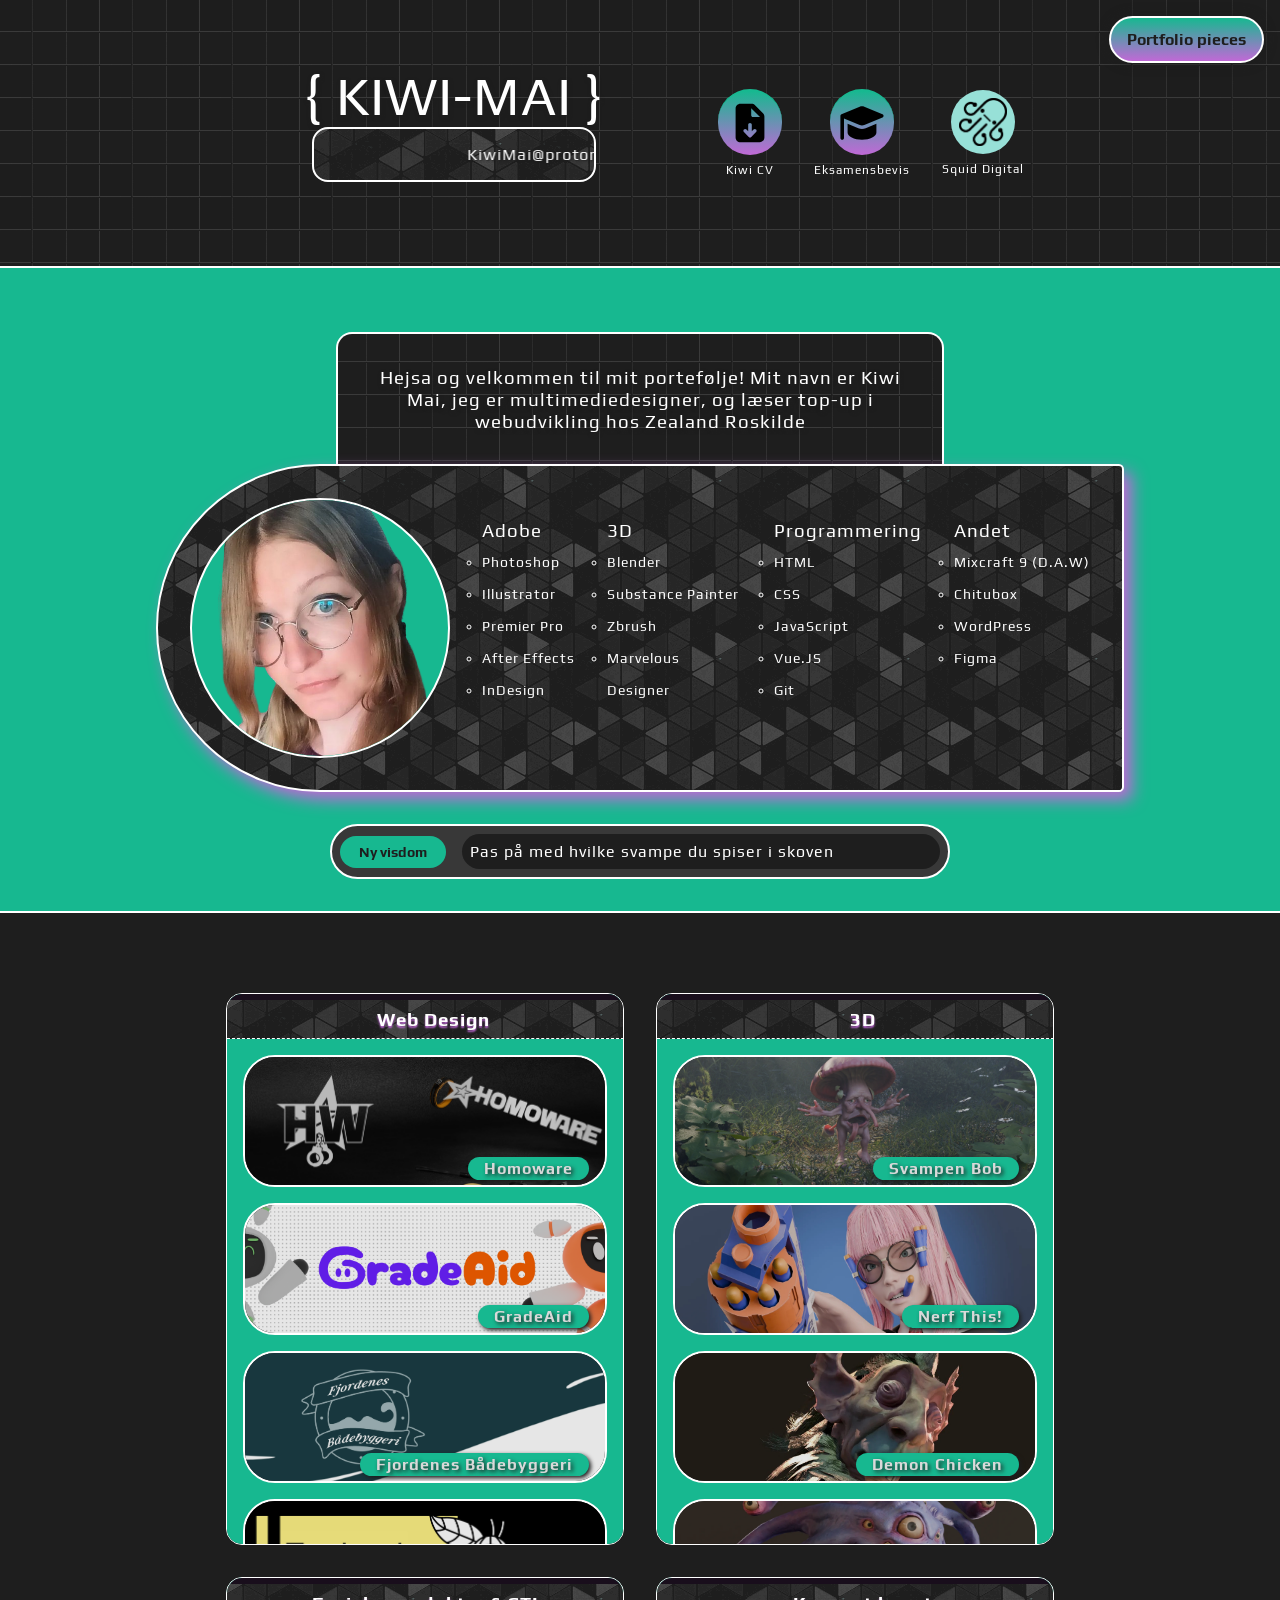
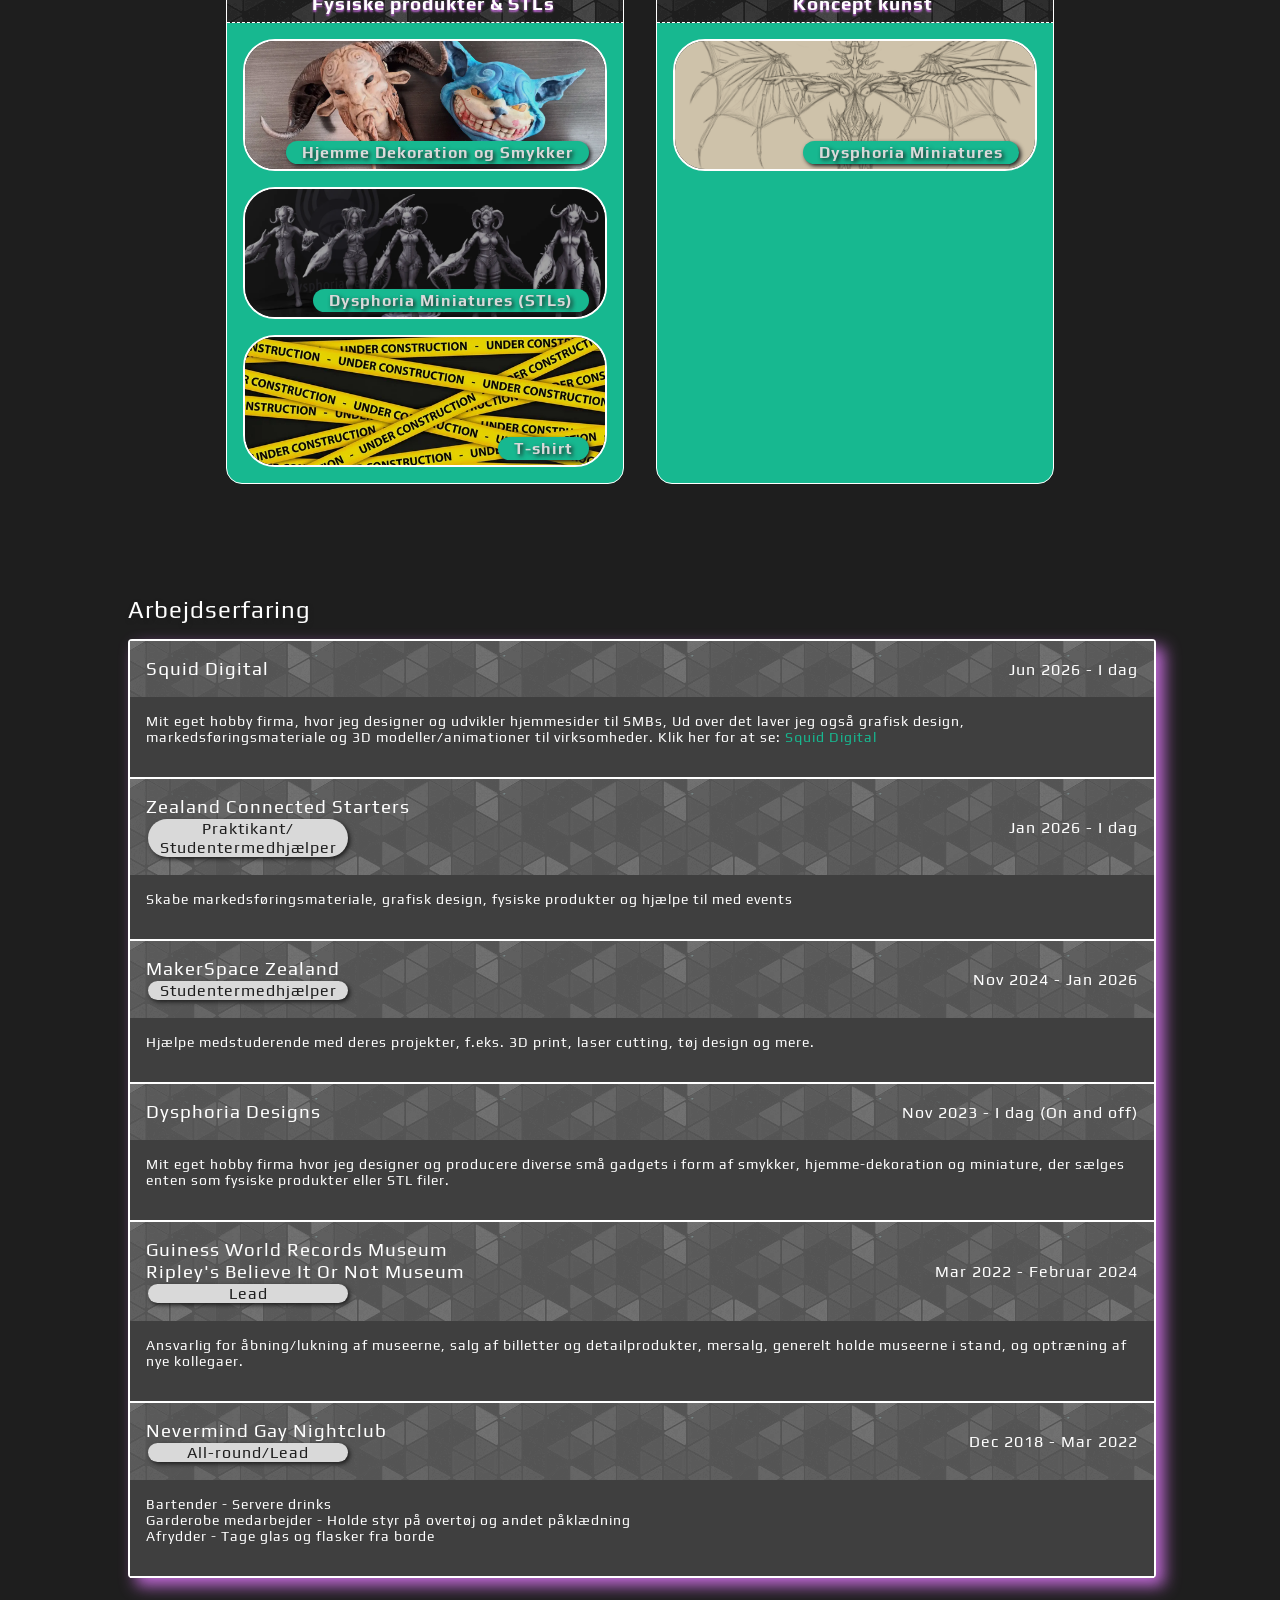
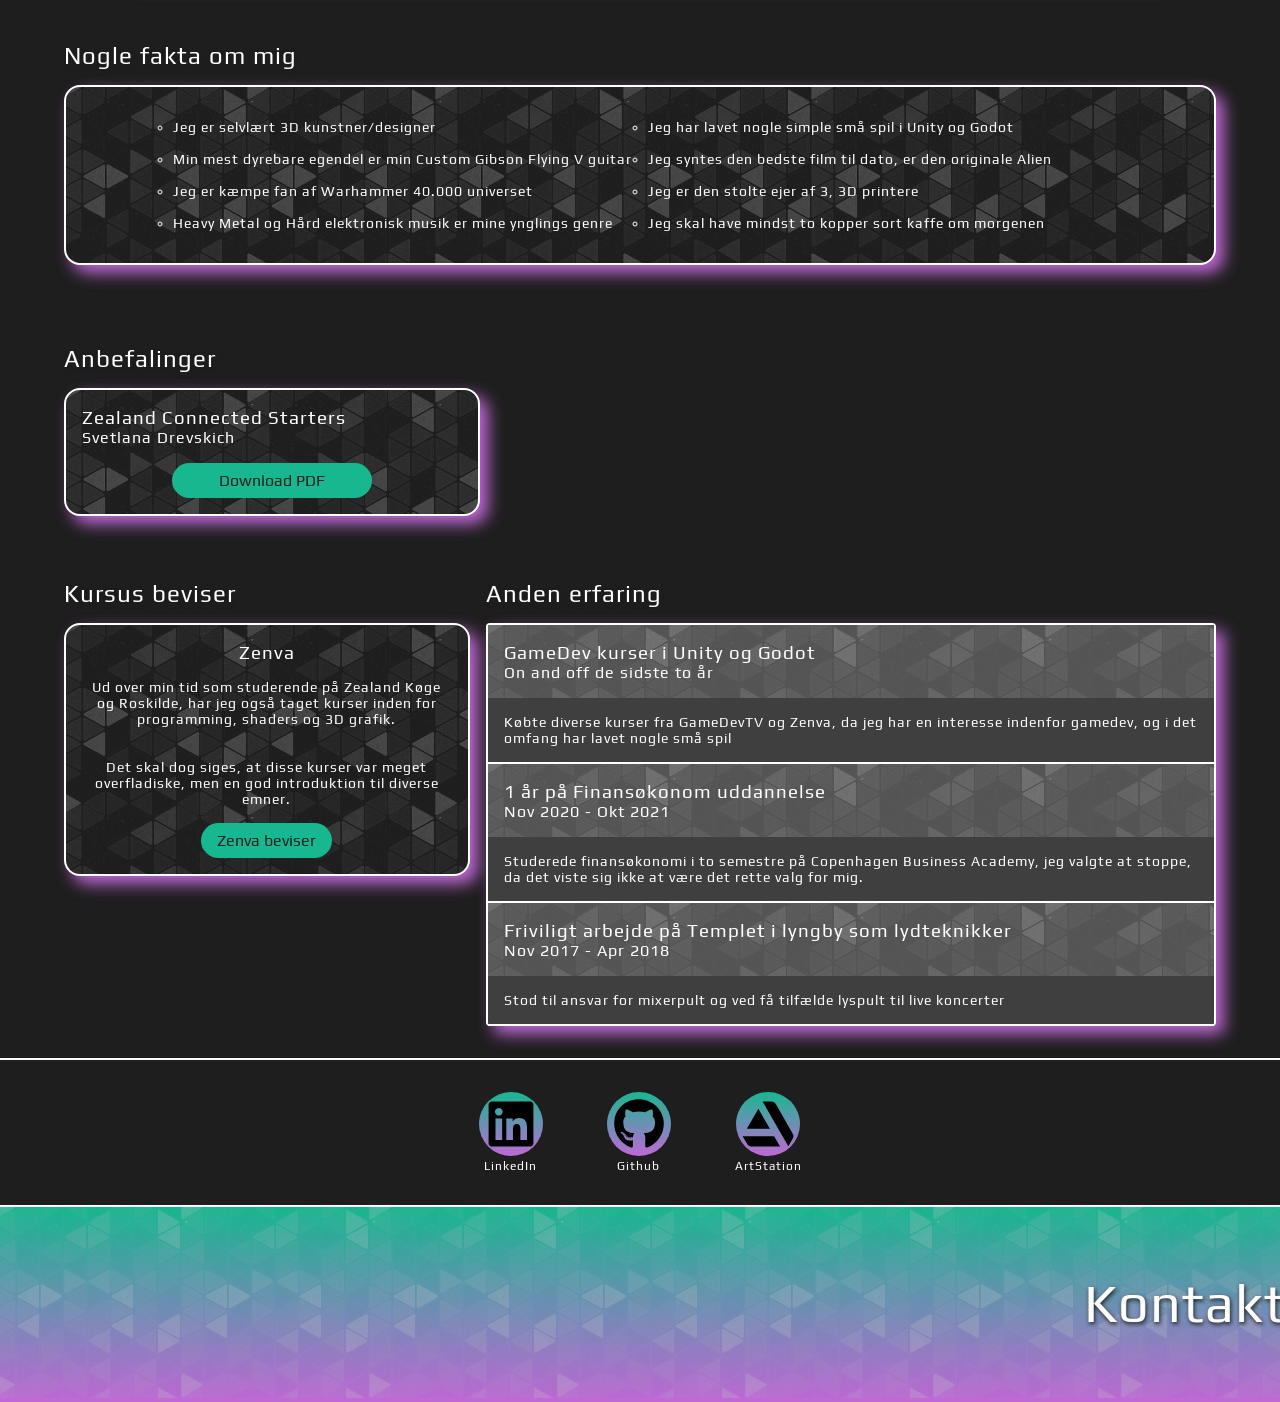
==== commit e09f32f4: "Refined the styling and presentation" ====
--- a/index.html
+++ b/index.html
@@ -16,7 +16,7 @@
     <link
         href="https://fonts.googleapis.com/css2?family=Comfortaa:wght@300..700&family=Iceland&family=Maven+Pro:wght@400..900&family=Orbitron:wght@400..900&family=Play:wght@400;700&family=Turret+Road:wght@200;300;400;500;700;800&display=swap"
         rel="stylesheet">
-    <link rel="icon" type="image/png" href="img\kiwi.png">
+    <link rel="icon" type="image/png" href="img/kiwi.png">
 
     <script defer type="module" src="./JS/app.js"></script>
 
--- a/CSS/style.css
+++ b/CSS/style.css
@@ -369,7 +369,7 @@
 
 .portfolio-wrapper {
     max-height: 550px;
-    background-color: var(--black);
+    background-color: var(--teal);
     margin: 1rem;
     overflow-y: scroll;
     overflow-x: hidden;
@@ -378,6 +378,25 @@
     border-style: solid;
     border-color: var(--white);
     border-width: 1px;
+}
+
+.portfolio-wrapper-progress {
+    position: sticky;
+    top: 0;
+    z-index: 1;
+    width: 100%;
+    height: 6px;
+    overflow: hidden;
+    background-color: var(--dark-purple);
+}
+
+.portfolio-wrapper-progress-fill {
+    display: block;
+    width: 100%;
+    height: 100%;
+    background: linear-gradient(90deg, var(--teal), var(--light-purple));
+    transform: scaleX(0);
+    transform-origin: left center;
 }
 
 .portfolio-wrapper h3 {
@@ -410,7 +429,7 @@
 .about-me-container {
     width: 100%;
     height: auto;
-    background-color: var(--black-grey);
+    background-color: var(--teal);
     border-color: var(--white);
     border-style: solid none solid none;
     border-width: 2px;
--- a/CSS/portfolioPiecesCSS.css
+++ b/CSS/portfolioPiecesCSS.css
@@ -34,6 +34,97 @@
 portfolio-piece-header {
     display: contents;
 }
+.portfolio-scroll-progress {
+    position: fixed;
+    top: 0;
+    left: 0;
+    z-index: 1002;
+    width: 100%;
+    height: 5px;
+    overflow: hidden;
+    background-color: var(--dark-purple);
+}
+.portfolio-scroll-progress-fill {
+    display: block;
+    width: 100%;
+    height: 100%;
+    background: linear-gradient(90deg, var(--teal), var(--light-purple));
+    transform: scaleX(0);
+    transform-origin: left center;
+    will-change: transform;
+}
+.portfolio-menu-toggle {
+    position: fixed;
+    top: 1rem;
+    right: 1rem;
+    z-index: 1001;
+    border: 2px solid var(--white);
+    border-radius: 2rem;
+    padding: 0.75rem 1rem;
+    background: linear-gradient(var(--teal), var(--light-purple));
+    color: var(--black-grey);
+    font-size: 1rem;
+    font-weight: bold;
+    cursor: pointer;
+    box-shadow: 0 0 12px var(--black-grey);
+    transition: box-shadow 0.2s, transform 0.2s;
+}
+.portfolio-menu-toggle:hover,
+.portfolio-menu-toggle:focus-visible {
+    transform: scale(1.05);
+    box-shadow: 0 0 16px var(--light-purple);
+}
+.portfolio-menu-panel {
+    position: fixed;
+    top: 0;
+    right: 0;
+    z-index: 1000;
+    box-sizing: border-box;
+    width: 340px;
+    max-width: 90vw;
+    height: 100vh;
+    height: 100dvh;
+    overflow-y: auto;
+    padding: 5rem 1.5rem 1.5rem;
+    border-left: 2px solid var(--white);
+    background-color: var(--black-grey);
+    background-image: url("../img/gplay.png");
+    box-shadow: -8px 0 24px rgb(0 0 0 / 45%);
+    transform: translateX(100%);
+    visibility: hidden;
+    transition: transform 0.65s ease, visibility 0s linear 0.65s;
+}
+.portfolio-menu.is-open .portfolio-menu-panel {
+    transform: translateX(0);
+    visibility: visible;
+    transition: transform 0.65s ease, visibility 0s;
+}
+.portfolio-menu-panel h2 {
+    margin-bottom: 1rem;
+    color: var(--white);
+    text-shadow: 0 2px 2px var(--light-purple);
+}
+.portfolio-menu-panel ul {
+    display: flex;
+    flex-direction: column;
+    gap: 0.5rem;
+    list-style: none;
+}
+.portfolio-menu-panel a {
+    display: block;
+    padding: 0.65rem 0.75rem;
+    border: 1px solid transparent;
+    border-radius: 0.5rem;
+    color: var(--white);
+    transition: background-color 0.2s, border-color 0.2s, padding-left 0.2s;
+}
+.portfolio-menu-panel a:hover,
+.portfolio-menu-panel a:focus-visible {
+    padding-left: 1rem;
+    border-color: var(--light-purple);
+    background-color: var(--dark-grey);
+    outline: none;
+}
 a{
     color: var(--teal)
 }
@@ -65,6 +156,40 @@
     width: 100px;
 }
 
+@media screen and (max-width: 980px) {
+    .portfolio-menu-toggle {
+        top: 0.75rem;
+        right: 0.75rem;
+        padding: 0.65rem 0.85rem;
+        font-size: 0.9rem;
+    }
+
+    .portfolio-menu-panel {
+        width: 300px;
+        padding: 4.5rem 1.25rem 1.25rem;
+    }
+}
+
+@media screen and (max-width: 380px) {
+    .portfolio-menu-toggle {
+        top: 0.5rem;
+        right: 0.5rem;
+        padding: 0.5rem 0.7rem;
+        font-size: 0.8rem;
+    }
+
+    .portfolio-menu-panel {
+        width: 82vw;
+        max-width: 280px;
+        padding: 4rem 1rem 1rem;
+    }
+
+    .portfolio-menu-panel a {
+        padding: 0.55rem;
+        font-size: 0.9rem;
+    }
+}
+
 .intro-text{
     text-align: center;
     margin: auto;
@@ -89,7 +214,7 @@
 /* image box */
 .image-container{
     background-color: var(--black-grey);
-    background-image: url("img/gplay.png");
+    background-image: url("../img/gplay.png");
     border-style: solid;
     border-width: 2px;
     border-color: var(--white);
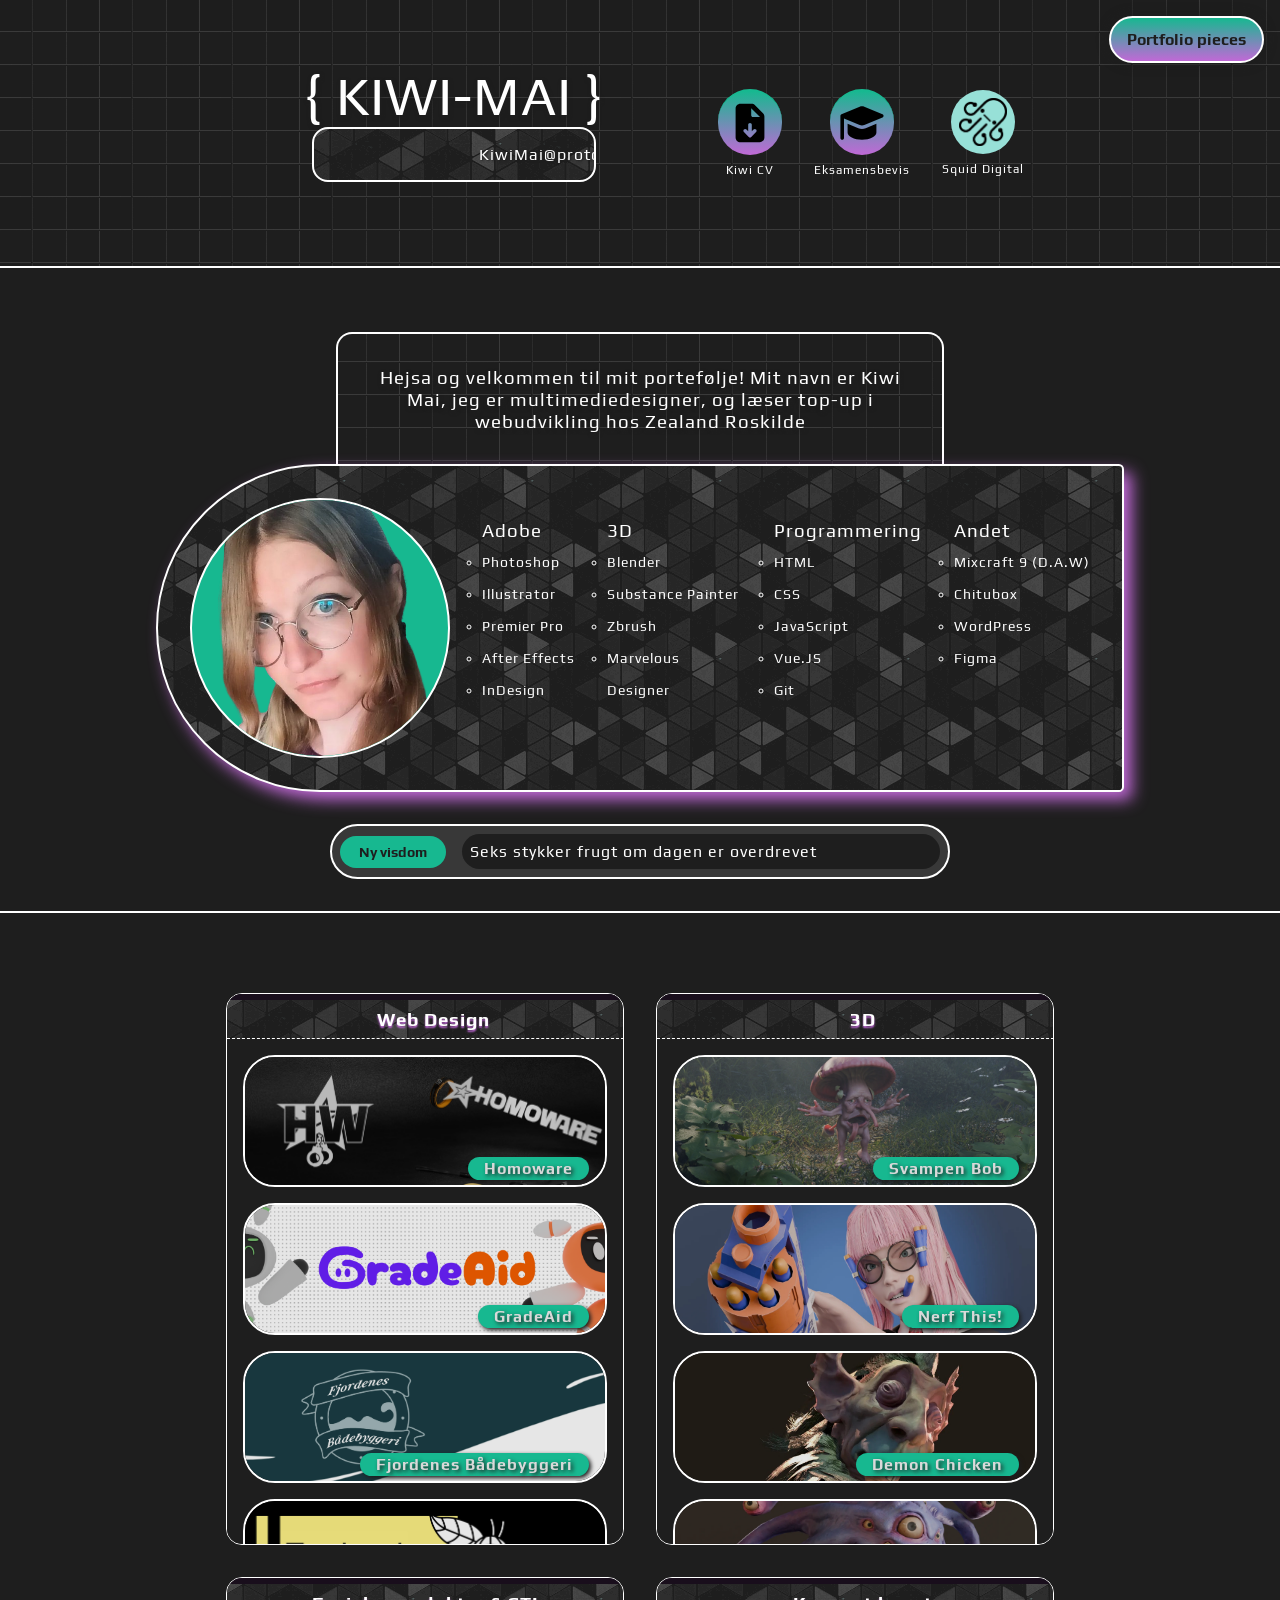
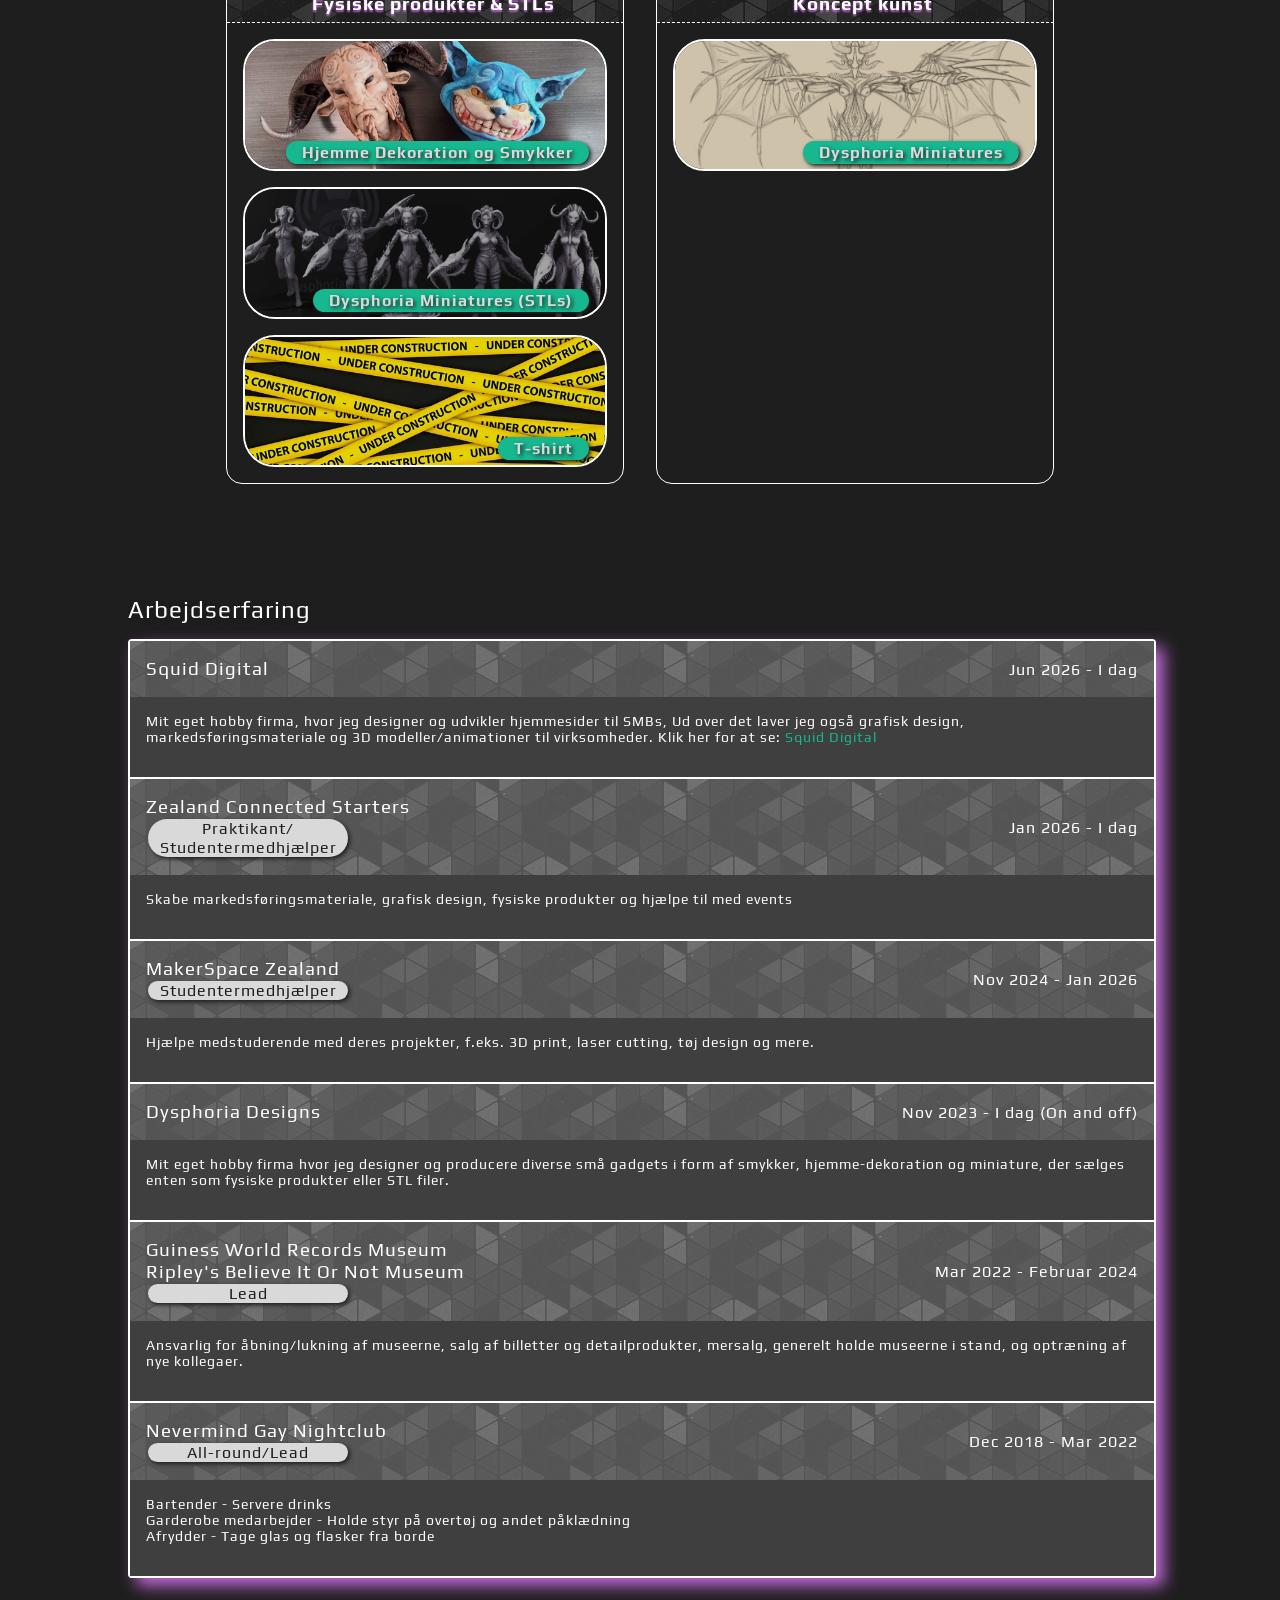
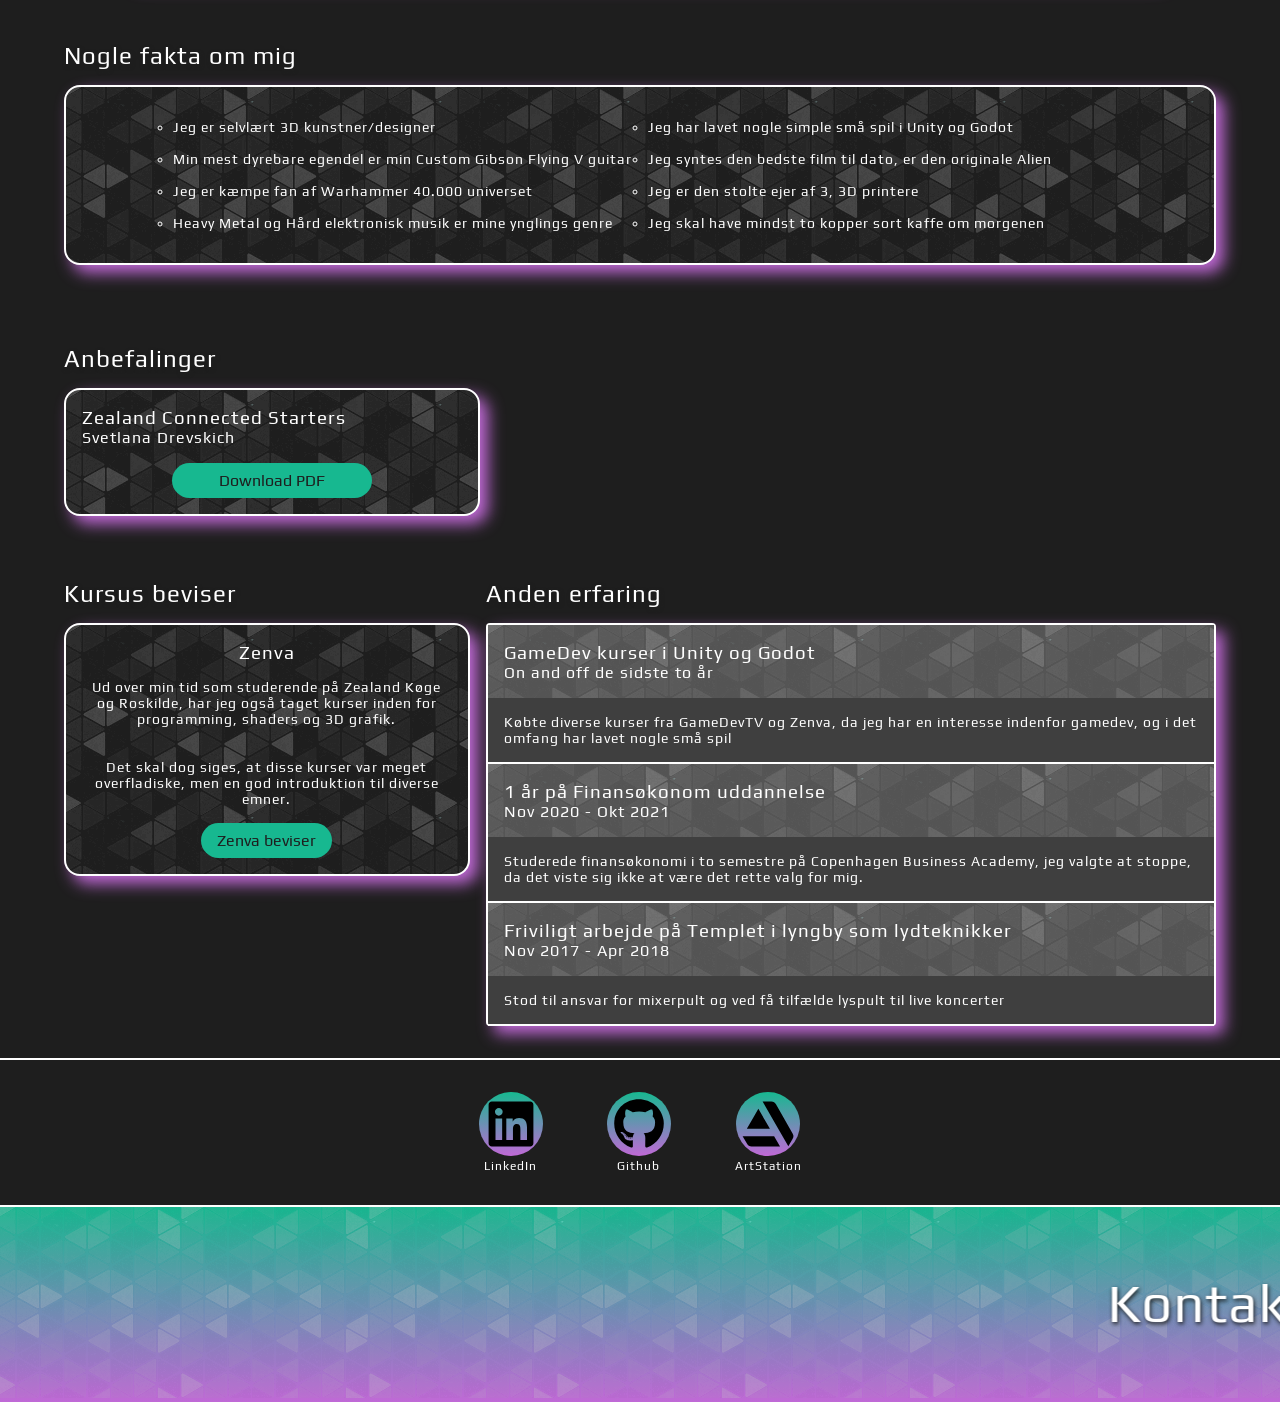
==== commit e094ba3a: "Changeed favicon" ====
--- a/index.html
+++ b/index.html
@@ -16,7 +16,7 @@
     <link
         href="https://fonts.googleapis.com/css2?family=Comfortaa:wght@300..700&family=Iceland&family=Maven+Pro:wght@400..900&family=Orbitron:wght@400..900&family=Play:wght@400;700&family=Turret+Road:wght@200;300;400;500;700;800&display=swap"
         rel="stylesheet">
-    <link rel="icon" type="image/png" href="img/kiwi.png">
+    <link rel="icon" type="image/png" href="img/kiwiIcon.png">
 
     <script defer type="module" src="./JS/app.js"></script>
 
--- a/CSS/style.css
+++ b/CSS/style.css
@@ -369,7 +369,7 @@
 
 .portfolio-wrapper {
     max-height: 550px;
-    background-color: var(--teal);
+    background-color: var(--black-grey);
     margin: 1rem;
     overflow-y: scroll;
     overflow-x: hidden;
@@ -429,7 +429,7 @@
 .about-me-container {
     width: 100%;
     height: auto;
-    background-color: var(--teal);
+    background-color: var(--black-grey);
     border-color: var(--white);
     border-style: solid none solid none;
     border-width: 2px;
--- a/CSS/portfolioPiecesCSS.css
+++ b/CSS/portfolioPiecesCSS.css
@@ -210,6 +210,25 @@
     line-height: 2rem;
 }
 
+.portfolio-subject{
+    display: flex;
+    gap: 1rem;
+    justify-content: center;
+    align-items: center;
+
+}
+.portfolio-subject p{
+    background-color: var(--teal);
+    padding:  2px 8px;
+    border-style: solid;
+    border-radius: 16px;
+    border-width: 1px;
+    margin-top: 1rem;
+    text-align: center;
+}
+
+
+
 
 /* image box */
 .image-container{
@@ -301,3 +320,17 @@
         width: 40%;
     }
 }
+
+@media screen and (max-width: 980px) {
+    .portfolio-subject {
+        flex-wrap: wrap;
+        gap: 0.5rem;
+    }
+}
+
+@media screen and (max-width: 380px) {
+    .portfolio-subject p {
+        padding: 2px 6px;
+        font-size: 0.85rem;
+    }
+}
